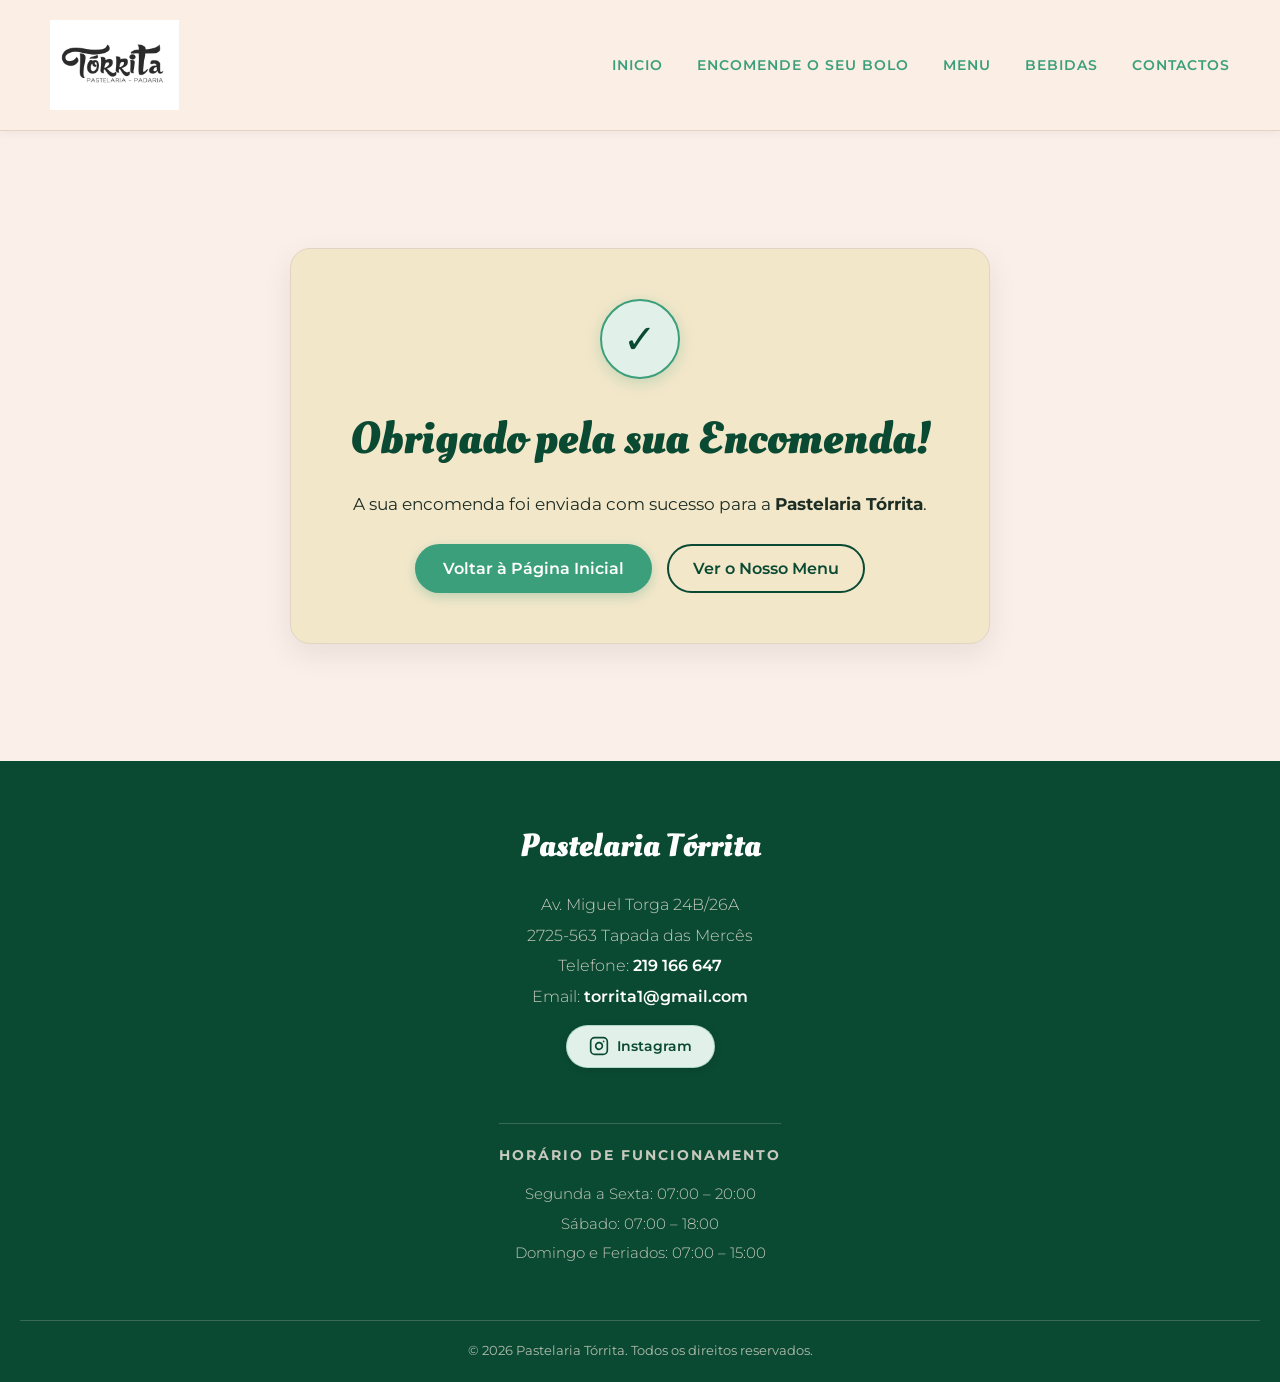
==== agradecimento.html @ e0708c5e "pagamento de sinal" ====
<!DOCTYPE html>
<html lang="pt-PT">

<head>
    <meta charset="UTF-8">
    <meta name="viewport" content="width=device-width, initial-scale=1.0">
    <title>Encomenda Recebida - Pastelaria Tórrita</title>
    <meta name="description"
        content="Obrigado pela sua encomenda na Pastelaria Tórrita. Recebemos o seu pedido com sucesso!">
    <link rel="icon" type="image/jpeg" href="fotos/logo.jpg">
    <link
        href="https://fonts.googleapis.com/css2?family=Montserrat:wght@300;400;600;700&family=Oleo+Script&display=swap"
        rel="stylesheet">
    <link rel="stylesheet" href="style.css">
</head>

<body>

    <header class="cabecalho">
        <div class="logo">
            <a href="index.html">
                <img src="fotos/logo.jpg" alt="Logótipo Pastelaria Tórrita">
            </a>
        </div>
        <button class="hamburger-btn" id="hamburger-btn" aria-label="Abrir Menu">
            <span></span>
            <span></span>
            <span></span>
        </button>
        <nav class="menu" id="menu-nav">
            <a href="index.html">Inicio</a>
            <a href="encomendas.html">Encomende o seu bolo</a>
            <a href="cardapio.html">Menu</a>
            <a href="menu.html">Bebidas</a>
            <a href="#contactos">Contactos</a>
        </nav>
    </header>

    <main class="seccao-agradecimento">
        <div class="cartao-agradecimento">
            <div class="icone-sucesso-animado">✓</div>
            <h1>Obrigado pela sua Encomenda!</h1>
            <p>
                A sua encomenda foi enviada com sucesso para a <strong>Pastelaria Tórrita</strong>.<br>
            </p>

            <div class="botoes-agradecimento">
                <a href="index.html" class="btn-agradecimento-principal">Voltar à Página Inicial</a>
                <a href="cardapio.html" class="btn-agradecimento-secundario">Ver o Nosso Menu</a>
            </div>
        </div>
    </main>

    <footer id="contactos" class="rodape">
        <div class="info-rodape">
            <h4>Pastelaria Tórrita</h4>
            <p>Av. Miguel Torga 24B/26A</p>
            <p>2725-563 Tapada das Mercês</p>
            <p>Telefone: <a href="tel:219166647">219 166 647</a></p>
            <p>Email: <a href="mailto:torrita1@gmail.com">torrita1@gmail.com</a></p>
            <div class="redes-sociais-rodape">
                <a href="https://www.instagram.com/torrita1/" target="_blank" rel="noopener noreferrer"
                    class="link-instagram-rodape" aria-label="Siga-nos no Instagram">
                    <svg width="20" height="20" viewBox="0 0 24 24" fill="none" stroke="currentColor" stroke-width="2"
                        stroke-linecap="round" stroke-linejoin="round">
                        <rect x="2" y="2" width="20" height="20" rx="5" ry="5"></rect>
                        <path d="M16 11.37A4 4 0 1 1 12.63 8 4 4 0 0 1 16 11.37z"></path>
                        <line x1="17.5" y1="6.5" x2="17.51" y2="6.5"></line>
                    </svg>
                    <span>Instagram</span>
                </a>
            </div>
            <br>
            <div class="horario-detalhado">
                <h5>Horário de Funcionamento</h5>
                <p>Segunda a Sexta: 07:00 – 20:00</p>
                <p>Sábado: 07:00 – 18:00</p>
                <p>Domingo e Feriados: 07:00 – 15:00</p>
            </div>
        </div>
        <div class="direitos">
            <p>&copy; 2026 Pastelaria Tórrita. Todos os direitos reservados.</p>
        </div>
    </footer>

    <script>
        document.addEventListener('DOMContentLoaded', function () {
            const hamburgerBtn = document.getElementById('hamburger-btn');
            const menuNav = document.getElementById('menu-nav');

            if (hamburgerBtn && menuNav) {
                hamburgerBtn.addEventListener('click', function () {
                    hamburgerBtn.classList.toggle('ativo');
                    menuNav.classList.toggle('ativo');
                });

                menuNav.querySelectorAll('a').forEach(link => {
                    link.addEventListener('click', function () {
                        hamburgerBtn.classList.remove('ativo');
                        menuNav.classList.remove('ativo');
                    });
                });
            }
        });
    </script>

</body>

</html>
---- style.css ----
/* ============================================== */
/* --- PASTELARIA TÓRRITA - DESIGN & COLOR SYSTEM --- */
/* Inspired by the brand palette: Cream & Forest Green */
/* ============================================== */

:root {
    --bg-main: #fbede3c7;
    /* Creme / Bege acolhedor da foto */
    --bg-card: #f3e7ca;
    /* Fundo dos cartões em branco */
    --bg-alt: #EFE3D5;
    /* Creme ligeiramente mais escuro */
    --color-primary: #3c9f7b;
    /* Verde floresta esmeralda da foto */
    --color-primary-dark: #0A4A33;
    /* Verde floresta escuro para hovers */
    --color-primary-light: #E2F0EA;
    /* Verde suave para destaques */
    --color-text-main: #1C2D24;
    /* Texto principal verde escuro/carvão */
    --color-text-muted: #706857;
    /* Texto secundário tom azeitona/avelã */
    --border-color: #E2D3C4;
    /* Bordas em tom bege quente */
}

/* Limpeza de margens base */
* {
    margin: 0;
    padding: 0;
    box-sizing: border-box;
}

body {
    font-family: 'Montserrat', sans-serif;
    color: var(--color-text-main);
    line-height: 1.6;
    background-color: var(--bg-main);
}

html {
    scroll-behavior: smooth;
    scroll-padding-top: 160px;
}

/* --- Cabeçalho --- */
.cabecalho {
    display: flex;
    justify-content: space-between;
    align-items: center;
    padding: 20px 50px;
    background-color: var(--bg-main);
    border-bottom: 1px solid var(--border-color);
    position: sticky;
    top: 0;
    z-index: 1000;
    box-shadow: 0 2px 10px rgba(0, 0, 0, 0.05);
}

.logo {
    display: flex;
    align-items: center;
}

.logo img {
    height: 90px;
    width: auto;
    display: block;
}

/* --- Botão Hamburger (Mobile) --- */
.hamburger-btn {
    display: none;
    flex-direction: column;
    justify-content: space-between;
    width: 32px;
    height: 24px;
    background: transparent;
    border: none;
    cursor: pointer;
    padding: 0;
    z-index: 1001;
}

.hamburger-btn span {
    width: 100%;
    height: 3px;
    background-color: var(--color-primary);
    border-radius: 3px;
    transition: transform 0.3s ease, opacity 0.3s ease;
}

/* Animação do ícone hamburger para 'X' ao abrir */
.hamburger-btn.ativo span:nth-child(1) {
    transform: translateY(10.5px) rotate(45deg);
}

.hamburger-btn.ativo span:nth-child(2) {
    opacity: 0;
    transform: scaleX(0);
}

.hamburger-btn.ativo span:nth-child(3) {
    transform: translateY(-10.5px) rotate(-45deg);
}

.menu a {
    text-decoration: none;
    color: var(--color-primary);
    margin-left: 30px;
    font-size: 0.9rem;
    font-weight: 600;
    text-transform: uppercase;
    letter-spacing: 1px;
    transition: color 0.3s;
}

.menu a:hover {
    color: var(--color-primary-dark);
}

/* --- Hero Section (Imagem Grande de Fundo) --- */
.hero {
    background: linear-gradient(rgba(0, 0, 0, 0.25), rgba(0, 0, 0, 0.65)), url("fotos/cesto_pao.jpeg") center/cover;
    height: 70vh;
    display: flex;
    justify-content: center;
    align-items: center;
    text-align: center;
    color: #fff;
    padding: 0 20px;
}

.hero-conteudo h1 {
    font-size: 3rem;
    font-weight: 300;
    margin-bottom: 20px;
    color: #fff;
}

.hero-conteudo p {
    font-size: 1.2rem;
    font-weight: 300;
    margin-bottom: 40px;
    color: var(--bg-main);
}

/* --- Contentor dos Botões Delivery --- */
.botoes-delivery {
    display: flex;
    justify-content: center;
    align-items: center;
    gap: 15px;
    flex-wrap: wrap;
    margin-bottom: 10px;
}

/* --- Botão Principal --- */
.botao-principal {
    text-decoration: none;
    background-color: var(--color-primary);
    color: #fff;
    padding: 15px 30px;
    font-size: 0.95rem;
    font-weight: 600;
    text-transform: uppercase;
    letter-spacing: 1.5px;
    border: 2px solid var(--color-primary);
    transition: all 0.3s ease;
    display: inline-block;
    border-radius: 4px;
}

.botao-principal:hover {
    background-color: var(--color-primary-dark);
    border-color: var(--color-primary-dark);
    color: #fff;
}

/* --- Contentor do Botão Secundário --- */
.botao-secundario-container {
    margin-top: 20px;
}

/* --- Botão Secundário (Too Good To Go) --- */
.botao-secundario {
    text-decoration: none;
    background-color: transparent;
    color: #fff;
    padding: 10px 30px;
    font-size: 0.85rem;
    font-weight: 400;
    text-transform: uppercase;
    letter-spacing: 1px;
    border: 1px solid rgba(247, 235, 225, 0.8);
    transition: all 0.3s ease;
    display: inline-block;
    border-radius: 4px;
}

.botao-secundario:hover {
    background-color: rgba(247, 235, 225, 0.2);
    border-color: #fff;
    color: #fff;
}

/* --- Secção de Destaque --- */
.destaque {
    text-align: center;
    padding: 80px 20px;
    background-color: var(--bg-main);
}

.destaque h2 {
    font-size: 1.5rem;
    letter-spacing: 3px;
    font-weight: 600;
    color: var(--color-primary);
}

.linha-separadora {
    height: 3px;
    width: 60px;
    background-color: var(--color-primary);
    margin: 20px auto;
}

.destaque p {
    max-width: 800px;
    margin: 0 auto;
    font-weight: 300;
    font-size: 1.1rem;
    color: var(--color-text-muted);
}

/* --- Montra / Grid de Bolos --- */
.montra {
    display: flex;
    justify-content: center;
    gap: 40px;
    padding: 80px 50px;
    flex-wrap: wrap;
    background-color: var(--bg-main);
}

.item-montra {
    flex: 1;
    min-width: 300px;
    max-width: 400px;
    text-align: center;
    background-color: var(--bg-card);
    padding: 20px;
    border-radius: 8px;
    border: 1px solid var(--border-color);
    box-shadow: 0 4px 15px rgba(0, 0, 0, 0.06);
}

.item-montra img {
    width: 100%;
    height: 300px;
    object-fit: cover;
    margin-bottom: 20px;
    border-radius: 4px;
    transition: transform 0.4s ease, box-shadow 0.4s ease;
}

.item-montra img:hover {
    transform: scale(1.03);
    box-shadow: 0 15px 25px rgba(0, 0, 0, 0.15);
    cursor: pointer;
}

.item-montra h3 {
    font-size: 1.2rem;
    text-transform: uppercase;
    letter-spacing: 1px;
    margin-bottom: 10px;
    color: var(--color-primary);
}

.item-montra p {
    font-weight: 300;
    font-size: 0.95rem;
    color: var(--color-text-muted);
}

.botao-ver-mais {
    display: block;
    width: 100%;
    box-sizing: border-box;
    margin-top: 15px;
    padding: 12px 0;
    text-align: center;
    background-color: var(--color-primary);
    color: #fff;
    text-decoration: none;
    font-family: 'Montserrat', sans-serif;
    font-size: 0.85rem;
    font-weight: 600;
    text-transform: uppercase;
    letter-spacing: 1.5px;
    border-radius: 4px;
    transition: all 0.3s ease;
}

.botao-ver-mais:hover {
    background-color: var(--color-primary-dark);
    transform: translateY(-2px);
    box-shadow: 0 4px 10px rgba(0, 0, 0, 0.15);
}

/* --- Catálogo Completo --- */
.catalogo-completo {
    padding: 80px 50px;
    background-color: var(--bg-main);
}

.catalogo-completo h2 {
    text-align: center;
    font-size: 2rem;
    letter-spacing: 2px;
    text-transform: uppercase;
    font-weight: 400;
    color: var(--color-primary);
}

.grid-catalogo {
    display: grid;
    grid-template-columns: repeat(auto-fill, minmax(280px, 1fr));
    gap: 60px 30px;
    margin-top: 60px;
}

.cartao-produto {
    background: var(--bg-card);
    border-radius: 8px;
    border: 1px solid var(--border-color);
    padding: 15px;
    box-shadow: 0 4px 15px rgba(0, 0, 0, 0.06);
    text-align: center;
    transition: transform 0.3s ease, border-color 0.3s ease;
}

.cartao-produto:hover {
    transform: translateY(-4px);
    border-color: var(--color-primary);
    cursor: pointer;
}

.cartao-produto img {
    width: 100%;
    height: 280px;
    object-fit: cover;
    border-radius: 4px;
    margin-bottom: 20px;
}

.info-produto h3 {
    font-family: 'Montserrat', sans-serif;
    font-size: 0.95rem;
    font-weight: 600;
    text-transform: uppercase;
    letter-spacing: 2px;
    color: var(--color-primary);
    margin-bottom: 0;
}

.info-produto p,
.preco {
    display: none;
}

/* --- Banner de Inspiração do Instagram --- */
.banner-instagram {
    grid-column: 1 / -1;
    background-color: var(--bg-alt);
    padding: 60px 20px;
    text-align: center;
    margin-top: 40px;
    border: 1px solid var(--border-color);
    border-radius: 8px;
}

.banner-insta-conteudo {
    max-width: 600px;
    margin: 0 auto;
}

.icone-insta {
    width: 35px;
    height: 35px;
    stroke: var(--color-primary);
    margin-bottom: 20px;
}

.banner-insta-conteudo h3 {
    font-family: 'Montserrat', sans-serif;
    font-size: 1.1rem;
    font-weight: 600;
    text-transform: uppercase;
    letter-spacing: 2px;
    color: var(--color-primary);
    margin-bottom: 15px;
}

.banner-insta-conteudo p {
    font-size: 0.9rem;
    color: var(--color-text-muted);
    line-height: 1.6;
    margin-bottom: 30px;
}

.botao-insta {
    display: inline-block;
    text-decoration: none;
    background-color: transparent;
    color: var(--color-primary);
    padding: 12px 35px;
    font-size: 0.85rem;
    font-weight: 600;
    text-transform: uppercase;
    letter-spacing: 1.5px;
    border: 2px solid var(--color-primary);
    border-radius: 4px;
    transition: all 0.3s ease;
}

.botao-insta:hover {
    background-color: var(--color-primary);
    color: #fff;
}

.disclaimer-catalogo {
    text-align: center;
    margin-top: 60px;
    padding-top: 30px;
    border-top: 1px solid var(--border-color);
}

.disclaimer-catalogo p {
    font-size: 0.85rem;
    color: var(--color-text-muted);
    font-style: italic;
    max-width: 800px;
    margin: 0 auto;
    font-weight: 300;
}

/* --- Página do Menu de Imagens --- */
.seccao-imagem-menu {
    padding: 120px 20px 80px 20px;
    text-align: center;
    background-color: var(--bg-main);
}

.seccao-imagem-menu h2 {
    font-size: 2rem;
    font-weight: 400;
    text-transform: uppercase;
    letter-spacing: 2px;
    color: var(--color-primary);
}

.container-imagens-menu {
    display: flex;
    flex-wrap: wrap;
    justify-content: center;
    gap: 30px;
    max-width: 1200px;
    margin: 40px auto 0 auto;
}

.imagem-menu {
    max-width: 100%;
    width: 450px;
    height: auto;
    box-shadow: 0 15px 35px rgba(0, 0, 0, 0.12);
    border-radius: 6px;
    transition: transform 0.3s ease;
}

.imagem-menu:hover {
    transform: translateY(-5px);
}

/* --- Página de Encomendas --- */
.seccao-encomenda {
    padding: 120px 20px 80px 20px;
    background-color: var(--bg-main);
    min-height: 80vh;
}

.conteiner-encomenda {
    max-width: 700px;
    margin: 0 auto;
}

.conteiner-encomenda h2 {
    text-align: center;
    font-size: 2rem;
    letter-spacing: 2px;
    text-transform: uppercase;
    font-weight: 400;
    color: var(--color-primary);
}

.descricao-encomenda {
    text-align: center;
    color: var(--color-text-muted);
    margin-bottom: 40px;
    line-height: 1.6;
}

.formulario-luxo {
    display: flex;
    flex-direction: column;
    gap: 20px;
}

.grupo-input {
    display: flex;
    flex-direction: column;
    width: 100%;
}

.grupo-input-metade {
    display: flex;
    gap: 20px;
    width: 100%;
}

.grupo-input label {
    font-family: 'Montserrat', sans-serif;
    font-size: 0.85rem;
    font-weight: 600;
    text-transform: uppercase;
    letter-spacing: 1px;
    margin-bottom: 8px;
    color: var(--color-primary);
}

.grupo-input input,
.grupo-input select,
.grupo-input textarea {
    padding: 15px;
    border: 1px solid var(--border-color);
    border-radius: 4px;
    background-color: var(--bg-card);
    font-family: 'Montserrat', sans-serif;
    font-size: 0.95rem;
    color: var(--color-text-main);
    transition: border-color 0.3s ease;
}

.grupo-input input:focus,
.grupo-input select:focus,
.grupo-input textarea:focus {
    outline: none;
    border-color: var(--color-primary);
    background-color: #fff;
}

.grupo-input input.campo-invalido,
.grupo-input select.campo-invalido,
.grupo-input textarea.campo-invalido {
    border-color: #d9534f !important;
    background-color: #fff6f6 !important;
}

.mensagem-erro-inline {
    color: #d9534f;
    font-size: 0.8rem;
    font-weight: 500;
    margin-top: 6px;
    display: none;
    line-height: 1.3;
}

.mensagem-erro-inline.ativo {
    display: block;
}

.opcoes-radio {
    display: flex;
    gap: 25px;
    align-items: center;
    padding: 12px 5px 5px 5px;
}

.opcao-radio {
    display: flex;
    align-items: center;
    gap: 8px;
    cursor: pointer;
    font-family: 'Montserrat', sans-serif;
    font-size: 0.95rem;
    font-weight: 500;
    color: var(--color-text-main);
    user-select: none;
}

/* --- Checkbox de Confirmação do Sinal --- */
.grupo-checkbox-sinal {
    margin-top: 10px;
    margin-bottom: 10px;
}

.opcao-checkbox {
    display: flex;
    align-items: flex-start;
    gap: 12px;
    cursor: pointer;
    font-family: 'Montserrat', sans-serif;
    font-size: 0.88rem;
    font-weight: 500;
    color: var(--color-text-main);
    line-height: 1.5;
    background-color: var(--bg-card);
    padding: 16px 18px;
    border: 1px solid var(--border-color);
    border-radius: 8px;
    transition: all 0.3s ease;
    user-select: none;
}

.opcao-checkbox:hover {
    border-color: var(--color-primary);
    background-color: #fff;
}

.opcao-checkbox input[type="checkbox"] {
    width: 20px;
    height: 20px;
    min-width: 20px;
    margin-top: 2px;
    cursor: pointer;
    accent-color: var(--color-primary);
}

.opcao-radio input[type="radio"] {
    accent-color: var(--color-primary);
    width: 18px;
    height: 18px;
    cursor: pointer;
}

.botao-enviar-luxo {
    margin-top: 10px;
    padding: 18px;
    background-color: var(--color-primary);
    color: #fff;
    border: none;
    border-radius: 4px;
    font-family: 'Montserrat', sans-serif;
    font-size: 1rem;
    font-weight: 600;
    text-transform: uppercase;
    letter-spacing: 2px;
    cursor: pointer;
    transition: all 0.3s ease;
}

.botao-enviar-luxo:hover:not(:disabled) {
    background-color: var(--color-primary-dark);
}

.botao-enviar-luxo:disabled {
    background-color: #ccc;
    cursor: not-allowed;
    opacity: 0.6;
}

/* --- Notificação Flutuante de Sucesso --- */
.notificacao-flutuante {
    position: fixed;
    top: 30px;
    right: 30px;
    z-index: 9999;
    background-color: var(--color-primary-dark);
    color: #fff;
    padding: 18px 24px;
    border-radius: 8px;
    border-left: 5px solid var(--bg-main);
    box-shadow: 0 10px 30px rgba(0, 0, 0, 0.2);
    display: flex;
    align-items: center;
    gap: 15px;
    max-width: 420px;
    transform: translateY(-20px);
    opacity: 0;
    visibility: hidden;
    transition: all 0.4s cubic-bezier(0.165, 0.84, 0.44, 1);
}

.notificacao-flutuante.visivel {
    transform: translateY(0);
    opacity: 1;
    visibility: visible;
}

.notificacao-icone {
    font-size: 1.5rem;
    color: var(--bg-main);
    font-weight: bold;
}

.notificacao-conteudo h4 {
    margin: 0 0 4px 0;
    font-family: 'Montserrat', sans-serif;
    font-size: 1rem;
    font-weight: 600;
    color: #fff;
}

.notificacao-conteudo p {
    margin: 0;
    font-family: 'Montserrat', sans-serif;
    font-size: 0.85rem;
    color: var(--bg-main);
    line-height: 1.4;
}

.notificacao-fechar {
    background: none;
    border: none;
    color: var(--bg-main);
    font-size: 1.4rem;
    cursor: pointer;
    padding: 0;
    margin-left: auto;
    line-height: 1;
    transition: color 0.2s ease;
}

.notificacao-fechar:hover {
    color: #fff;
}

.container-botao-inspiracao {
    text-align: center;
    margin-bottom: 35px;
}

.botao-inspiracao {
    display: inline-block;
    text-decoration: none;
    background-color: transparent;
    color: var(--color-primary);
    padding: 12px 28px;
    font-family: 'Montserrat', sans-serif;
    font-size: 0.85rem;
    font-weight: 600;
    text-transform: uppercase;
    letter-spacing: 1.5px;
    border: 2px solid var(--color-primary);
    border-radius: 4px;
    transition: all 0.3s ease;
}

.botao-inspiracao:hover {
    background-color: var(--color-primary);
    color: #fff;
}

#detalhes-bolo {
    display: none;
    flex-direction: column;
    gap: 20px;
    width: 100%;
}

/* ============================================== */
/* --- Página do Cardápio / Menu de Produtos --- */
/* ============================================== */

.menu-hero {
    background: linear-gradient(rgba(0, 0, 0, 0.4), rgba(0, 0, 0, 0.65)), url("fotos/cesto_pao.jpeg") center/cover no-repeat;
    min-height: 40vh;
    display: flex;
    justify-content: center;
    align-items: center;
    text-align: center;
    color: #fff;
    padding: 80px 20px 40px 20px;
}

.menu-hero-conteudo h1 {
    font-size: 2.8rem;
    font-weight: 400;
    text-transform: uppercase;
    letter-spacing: 4px;
    margin-bottom: 15px;
    color: #fff;
}

.menu-hero-conteudo p {
    font-size: 1.1rem;
    font-weight: 300;
    color: var(--bg-main);
    max-width: 500px;
    margin: 0 auto;
}

/* Barra de Filtros */
.menu-filtros {
    display: grid;
    grid-template-columns: repeat(3, auto);
    justify-content: center;
    align-items: center;
    gap: 12px 16px;
    padding: 25px 20px;
    background-color: var(--bg-main);
    border-bottom: 1px solid var(--border-color);
    position: relative;
    z-index: 10;
    max-width: 900px;
    margin: 0 auto;
}

.filtro-btn {
    padding: 10px 22px;
    border: 1px solid var(--color-primary);
    background-color: var(--bg-card);
    color: var(--color-primary);
    font-family: 'Montserrat', sans-serif;
    font-size: 0.82rem;
    font-weight: 600;
    text-transform: uppercase;
    letter-spacing: 0.8px;
    cursor: pointer;
    border-radius: 30px;
    transition: all 0.3s ease;
    text-align: center;
}

.filtro-btn:hover {
    border-color: var(--color-primary-dark);
    background-color: var(--color-primary-light);
    color: var(--color-primary-dark);
}

.filtro-btn.ativo {
    background-color: var(--color-primary);
    color: #fff;
    border-color: var(--color-primary);
}

/* Conteúdo do Menu */
.menu-conteudo {
    max-width: 1200px;
    margin: 0 auto;
    padding: 0 30px 60px 30px;
}

.menu-categoria {
    margin-top: 60px;
}

.categoria-titulo {
    text-align: center;
    margin-bottom: 40px;
}

.categoria-titulo h2 {
    font-size: 1.8rem;
    font-weight: 400;
    text-transform: uppercase;
    letter-spacing: 3px;
    color: var(--color-primary);
}

.categoria-subtitulo {
    font-size: 0.85rem;
    color: var(--color-text-muted);
    font-weight: 400;
    margin-top: 10px;
    font-style: italic;
}

.menu-grid {
    display: grid;
    grid-template-columns: repeat(auto-fill, minmax(260px, 1fr));
    gap: 35px;
}

.menu-item {
    background-color: var(--bg-card);
    border-radius: 8px;
    overflow: hidden;
    border: 1px solid var(--border-color);
    box-shadow: 0 4px 15px rgba(0, 0, 0, 0.06);
    transition: transform 0.35s ease, box-shadow 0.35s ease, border-color 0.35s ease;
    opacity: 0;
    transform: translateY(20px);
}

.menu-item.visivel {
    opacity: 1;
    transform: translateY(0);
    transition: opacity 0.5s ease, transform 0.5s ease, box-shadow 0.35s ease;
}

.menu-item:hover {
    transform: translateY(-6px);
    border-color: var(--border-color);
    box-shadow: 0 12px 30px rgba(0, 0, 0, 0.15);
}

.menu-item-imagem {
    width: 100%;
    height: 220px;
    overflow: hidden;
}

.menu-item-imagem img {
    width: 100%;
    height: 100%;
    object-fit: cover;
    transition: transform 0.5s ease;
}

.menu-item:hover .menu-item-imagem img {
    transform: scale(1.08);
}

.menu-item-info {
    padding: 18px 20px;
    text-align: center;
}

.menu-item-info h3 {
    font-family: 'Montserrat', sans-serif;
    font-size: 0.95rem;
    font-weight: 600;
    text-transform: uppercase;
    letter-spacing: 1.5px;
    color: var(--color-primary);
    margin-bottom: 6px;
}

.menu-item-descricao {
    font-size: 0.82rem;
    color: var(--color-text-muted);
    line-height: 1.4;

    display: -webkit-box;
    -webkit-line-clamp: 2;
    line-clamp: 2;
    -webkit-box-orient: vertical;
    overflow: hidden;
}

.menu-item-nota {
    font-size: 0.8rem;
    color: var(--color-primary);
    font-weight: 500;
    margin-top: 4px;
    font-style: italic;
}

.menu-item-preco {
    display: inline-block;
    font-family: 'Montserrat', sans-serif;
    font-size: 1rem;
    font-weight: 700;
    color: var(--color-primary-dark);
    background-color: var(--color-primary-light);
    padding: 4px 14px;
    border-radius: 20px;
    margin-top: 8px;
}

/* --- Rodapé --- */
.rodape {
    background-color: var(--color-primary-dark);
    color: #fff;
    text-align: center;
    padding: 60px 20px 20px;
}

.info-rodape h4 {
    font-family: 'Oleo Script', cursive;
    font-size: 2rem;
    margin-bottom: 20px;
    color: #fff;
}

.info-rodape p {
    font-weight: 300;
    margin-bottom: 5px;
    color: var(--bg-main);
}

.info-rodape a {
    color: #fff;
    text-decoration: none;
    font-weight: 600;
}

.horario-detalhado {
    margin-top: 30px;
    border-top: 1px solid rgba(247, 235, 225, 0.2);
    padding-top: 20px;
    display: inline-block;
}

.horario-detalhado h5 {
    text-transform: uppercase;
    letter-spacing: 2px;
    font-size: 0.9rem;
    margin-bottom: 15px;
    color: var(--bg-main);
}

.horario-detalhado p {
    font-size: 0.95rem;
    margin-bottom: 5px;
    color: var(--bg-main);
}

.direitos {
    margin-top: 50px;
    font-size: 0.8rem;
    color: rgba(247, 235, 225, 0.7);
    border-top: 1px solid rgba(247, 235, 225, 0.2);
    padding-top: 20px;
}

/* --- Redes Sociais no Rodapé --- */
.redes-sociais-rodape {
    margin-top: 15px;
    display: flex;
    justify-content: center;
    align-items: center;
}

.info-rodape a.link-instagram-rodape {
    display: inline-flex;
    align-items: center;
    gap: 8px;
    color: var(--color-primary-dark);
    background-color: var(--color-primary-light);
    border: 1px solid rgba(60, 159, 123, 0.3);
    text-decoration: none;
    font-size: 0.9rem;
    font-weight: 600;
    padding: 9px 22px;
    border-radius: 30px;
    transition: all 0.3s ease;
    box-shadow: 0 2px 8px rgba(0, 0, 0, 0.12);
}

.info-rodape a.link-instagram-rodape:hover {
    background-color: #ffffff;
    color: var(--color-primary-dark);
    transform: translateY(-2px);
    box-shadow: 0 5px 15px rgba(0, 0, 0, 0.2);
}

.info-rodape a.link-instagram-rodape svg {
    stroke: currentColor;
    flex-shrink: 0;
}

/* --- Página de Agradecimento --- */
.seccao-agradecimento {
    padding: 80px 20px;
    display: flex;
    justify-content: center;
    align-items: center;
    min-height: 70vh;
}

.cartao-agradecimento {
    background-color: var(--bg-card);
    border: 1px solid var(--border-color);
    border-radius: 20px;
    padding: 50px 40px;
    max-width: 700px;
    width: 100%;
    text-align: center;
    box-shadow: 0 10px 30px rgba(0, 0, 0, 0.08);
}

.icone-sucesso-animado {
    width: 80px;
    height: 80px;
    background-color: var(--color-primary-light);
    color: var(--color-primary-dark);
    border: 2px solid var(--color-primary);
    border-radius: 50%;
    display: flex;
    align-items: center;
    justify-content: center;
    margin: 0 auto 25px;
    font-size: 2.5rem;
    box-shadow: 0 4px 15px rgba(60, 159, 123, 0.25);
    animation: popIn 0.6s cubic-bezier(0.175, 0.885, 0.32, 1.275);
}

@keyframes popIn {
    0% { transform: scale(0); opacity: 0; }
    100% { transform: scale(1); opacity: 1; }
}

.cartao-agradecimento h1 {
    font-family: 'Oleo Script', cursive;
    font-size: 2.8rem;
    color: var(--color-primary-dark);
    margin-bottom: 15px;
}

.cartao-agradecimento p {
    font-size: 1.05rem;
    color: var(--color-text-main);
    line-height: 1.7;
    margin-bottom: 20px;
}

.passos-encomenda {
    display: grid;
    grid-template-columns: repeat(auto-fit, minmax(130px, 1fr));
    gap: 15px;
    margin: 30px 0;
    padding: 20px 15px;
    background-color: rgba(255, 255, 255, 0.6);
    border-radius: 15px;
    border: 1px solid var(--border-color);
}

.passo-item {
    text-align: center;
}

.passo-numero {
    width: 32px;
    height: 32px;
    background-color: var(--color-primary);
    color: #fff;
    border-radius: 50%;
    display: flex;
    align-items: center;
    justify-content: center;
    margin: 0 auto 8px;
    font-weight: 700;
    font-size: 0.9rem;
}

.passo-texto {
    font-size: 0.85rem;
    font-weight: 600;
    color: var(--color-text-main);
}

.botoes-agradecimento {
    display: flex;
    justify-content: center;
    gap: 15px;
    flex-wrap: wrap;
    margin-top: 25px;
}

.btn-agradecimento-principal {
    display: inline-block;
    background-color: var(--color-primary);
    color: #fff !important;
    padding: 12px 28px;
    border-radius: 30px;
    text-decoration: none;
    font-weight: 600;
    transition: all 0.3s ease;
    box-shadow: 0 4px 12px rgba(60, 159, 123, 0.3);
}

.btn-agradecimento-principal:hover {
    background-color: var(--color-primary-dark);
    transform: translateY(-2px);
    box-shadow: 0 6px 18px rgba(10, 74, 51, 0.4);
}

.btn-agradecimento-secundario {
    display: inline-block;
    background-color: transparent;
    color: var(--color-primary-dark) !important;
    border: 2px solid var(--color-primary-dark);
    padding: 10px 24px;
    border-radius: 30px;
    text-decoration: none;
    font-weight: 600;
    transition: all 0.3s ease;
}

.btn-agradecimento-secundario:hover {
    background-color: var(--color-primary-dark);
    color: #fff !important;
    transform: translateY(-2px);
}

/* --- Media Queries Responsivas --- */
@media (max-width: 768px) {
    .cabecalho {
        flex-direction: row;
        flex-wrap: wrap;
        padding: 15px 20px;
        justify-content: space-between;
        align-items: center;
    }

    .logo img {
        height: 60px;
    }

    .hamburger-btn {
        display: flex;
    }

    .menu {
        display: flex;
        flex-direction: column;
        width: 100%;
        max-height: 0;
        opacity: 0;
        overflow: hidden;
        transition: max-height 0.4s cubic-bezier(0.165, 0.84, 0.44, 1), opacity 0.3s ease, margin 0.3s ease, padding 0.3s ease;
        align-items: center;
        background-color: var(--bg-main);
        gap: 0;
    }

    .menu.ativo {
        max-height: 320px;
        opacity: 1;
        margin-top: 15px;
        padding-top: 10px;
        padding-bottom: 10px;
        border-top: 1px solid var(--border-color);
    }

    .menu a {
        width: 100%;
        text-align: center;
        padding: 12px 0;
        margin-left: 0;
        font-size: 0.9rem;
        letter-spacing: 1px;
        border-radius: 4px;
        transition: background-color 0.2s ease, color 0.2s ease;
    }

    .menu a:hover {
        background-color: var(--color-primary-light);
        color: var(--color-primary-dark);
    }

    .menu-filtros {
        display: grid;
        grid-template-columns: repeat(3, 1fr);
        gap: 8px 6px;
        padding: 15px 10px;
        width: 100%;
        max-width: 100%;
        box-sizing: border-box;
        position: relative;
        top: auto;
    }

    .filtro-btn {
        padding: 8px 4px;
        font-size: 0.7rem;
        letter-spacing: 0px;
        white-space: nowrap;
        overflow: hidden;
        text-overflow: ellipsis;
    }

    .hero {
        height: auto;
        min-height: 80vh;
        padding: 60px 15px;
    }

    .hero-conteudo h1 {
        font-size: 1.8rem;
        margin-bottom: 15px;
        line-height: 1.2;
    }

    .hero-conteudo p {
        font-size: 1rem;
        margin-bottom: 25px;
    }

    .botoes-delivery {
        flex-direction: column;
        width: 100%;
        max-width: 320px;
        margin: 0 auto;
        gap: 12px;
    }

    .botao-principal {
        display: block;
        width: 100%;
        padding: 14px 20px;
        font-size: 0.85rem;
        text-align: center;
    }

    .botao-secundario-container {
        margin-top: 15px;
        width: 100%;
        max-width: 320px;
        margin-left: auto;
        margin-right: auto;
    }

    .botao-secundario {
        display: block;
        width: 100%;
        padding: 12px 20px;
        font-size: 0.8rem;
        text-align: center;
    }

    .destaque {
        padding: 50px 20px;
    }

    .destaque h2 {
        font-size: 1.25rem;
        letter-spacing: 2px;
    }

    .destaque p {
        font-size: 0.95rem;
    }

    .montra {
        padding: 50px 20px;
        gap: 35px;
    }

    .item-montra {
        min-width: 100%;
        max-width: 100%;
    }

    .item-montra img {
        height: 250px;
    }

    .catalogo-completo {
        padding: 40px 20px;
    }

    .catalogo-completo h2 {
        font-size: 1.4rem;
        letter-spacing: 1px;
    }

    .grid-catalogo {
        grid-template-columns: repeat(auto-fill, minmax(220px, 1fr));
        gap: 40px 15px;
        margin-top: 40px;
    }

    .cartao-produto img {
        height: 240px;
    }

    .banner-instagram {
        padding: 40px 15px;
        margin-top: 30px;
    }

    .banner-insta-conteudo h3 {
        font-size: 1rem;
    }

    .banner-insta-conteudo p {
        font-size: 0.85rem;
    }

    .botao-insta {
        display: block;
        width: 100%;
        max-width: 280px;
        margin: 0 auto;
        padding: 12px 20px;
        font-size: 0.8rem;
    }

    .rodape {
        padding: 40px 20px 20px;
    }

    .info-rodape h4 {
        font-size: 1.6rem;
    }

    .container-imagens-menu {
        gap: 20px;
    }

    .imagem-menu {
        width: 100%;
    }

    .notificacao-flutuante {
        top: 20px;
        right: 20px;
        left: 20px;
        max-width: none;
    }

    .grupo-input-metade {
        flex-direction: column;
        gap: 20px;
    }
}
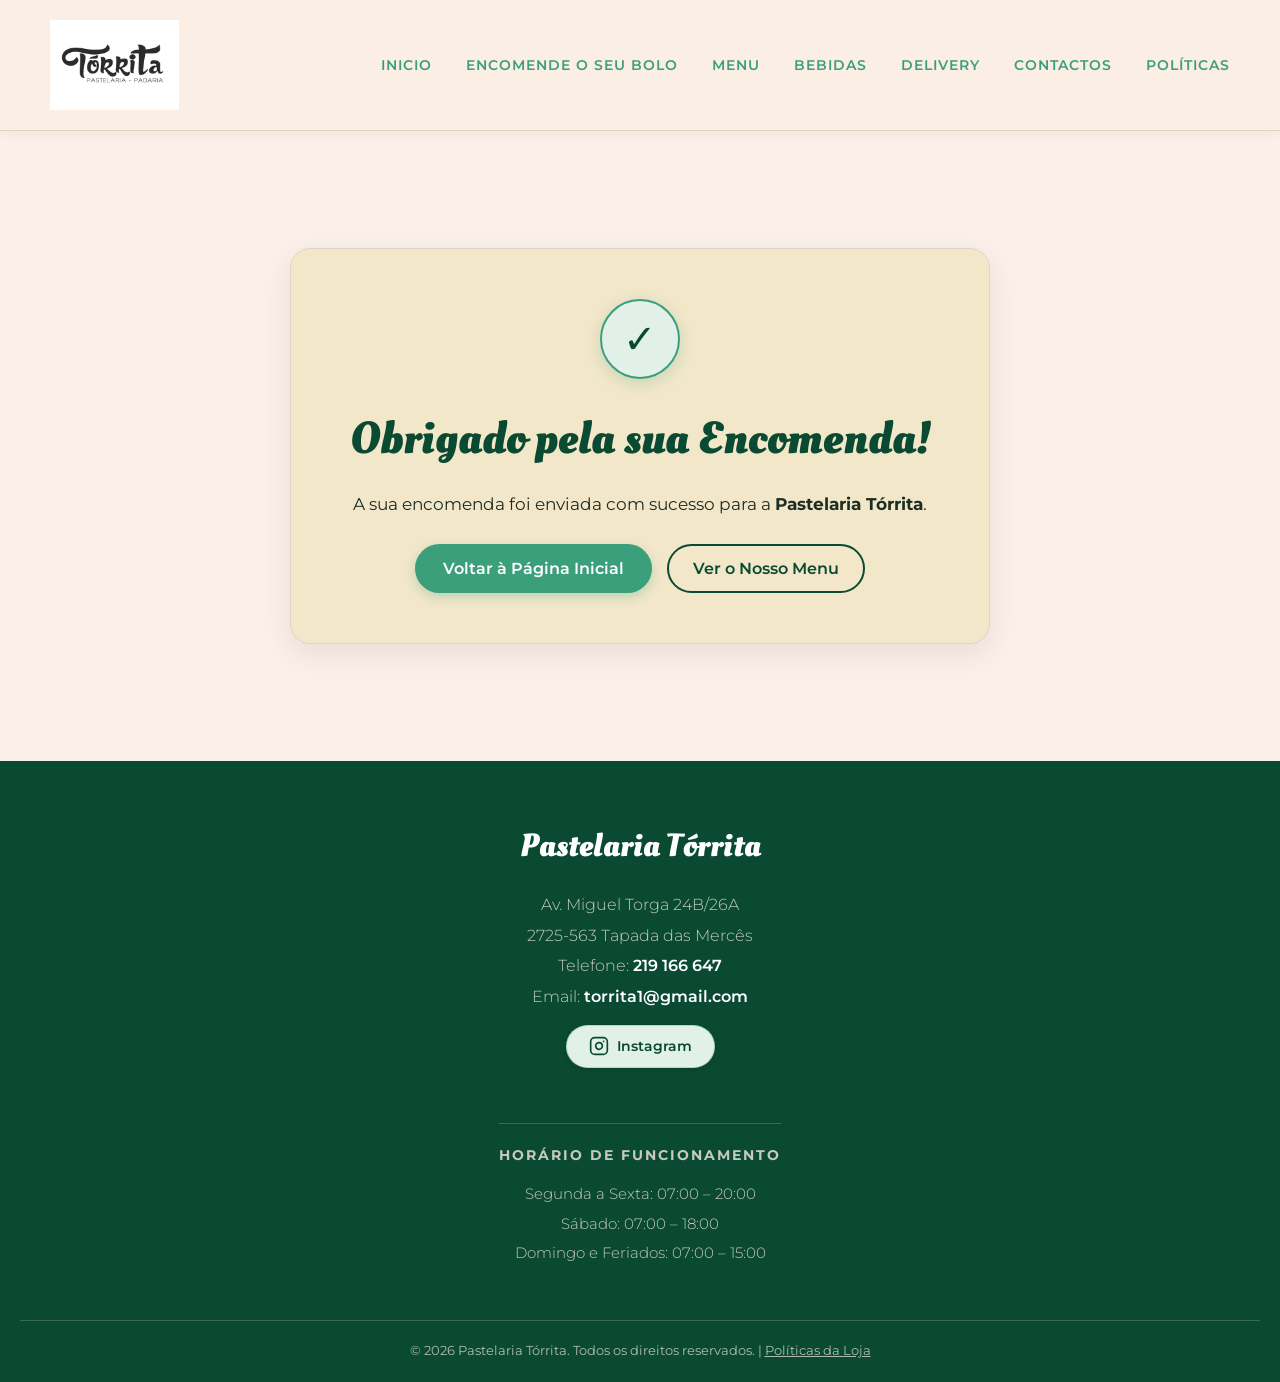
==== commit a5f624a8: "alteraçoes delivery politicas pagina inicial e pagamento" ====
--- a/agradecimento.html
+++ b/agradecimento.html
@@ -32,7 +32,9 @@
             <a href="encomendas.html">Encomende o seu bolo</a>
             <a href="cardapio.html">Menu</a>
             <a href="menu.html">Bebidas</a>
+            <a href="delivery.html">Delivery</a>
             <a href="#contactos">Contactos</a>
+            <a href="politicas.html">Políticas</a>
         </nav>
     </header>
 
@@ -79,7 +81,7 @@
             </div>
         </div>
         <div class="direitos">
-            <p>&copy; 2026 Pastelaria Tórrita. Todos os direitos reservados.</p>
+            <p>&copy; 2026 Pastelaria Tórrita. Todos os direitos reservados. | <a href="politicas.html" style="color: inherit; text-decoration: underline;">Políticas da Loja</a></p>
         </div>
     </footer>
 
--- a/style.css
+++ b/style.css
@@ -738,7 +738,7 @@
 
 .container-botao-inspiracao {
     text-align: center;
-    margin-bottom: 35px;
+    margin-bottom: 15px;
 }
 
 .botao-inspiracao {
@@ -760,6 +760,36 @@
 .botao-inspiracao:hover {
     background-color: var(--color-primary);
     color: #fff;
+}
+
+.container-veja-politicas {
+    text-align: center;
+    margin-bottom: 35px;
+}
+
+.botao-politicas {
+    display: inline-flex;
+    align-items: center;
+    justify-content: center;
+    gap: 8px;
+    text-decoration: none;
+    background-color: rgba(46, 89, 69, 0.07);
+    color: var(--color-primary);
+    padding: 10px 22px;
+    font-family: 'Montserrat', sans-serif;
+    font-size: 0.82rem;
+    font-weight: 600;
+    border: 1.5px solid rgba(46, 89, 69, 0.4);
+    border-radius: 50px;
+    transition: all 0.3s ease;
+}
+
+.botao-politicas:hover {
+    background-color: var(--color-primary);
+    color: #fff;
+    border-color: var(--color-primary);
+    transform: translateY(-2px);
+    box-shadow: 0 4px 12px rgba(46, 89, 69, 0.15);
 }
 
 #detalhes-bolo {
@@ -1194,6 +1224,339 @@
     background-color: var(--color-primary-dark);
     color: #fff !important;
     transform: translateY(-2px);
+}
+
+/* ============================================== */
+/* --- Página de Políticas da Loja --- */
+/* ============================================== */
+.seccao-politicas {
+    padding: 120px 20px 80px 20px;
+    background-color: var(--bg-main);
+    min-height: 80vh;
+}
+
+.container-politicas {
+    max-width: 900px;
+    margin: 0 auto;
+}
+
+.container-politicas h2 {
+    text-align: center;
+    font-size: 2rem;
+    letter-spacing: 2px;
+    text-transform: uppercase;
+    font-weight: 400;
+    color: var(--color-primary);
+}
+
+.descricao-politicas {
+    text-align: center;
+    color: var(--color-text-muted);
+    margin-bottom: 40px;
+    font-size: 1.05rem;
+    line-height: 1.6;
+}
+
+.grid-politicas {
+    display: flex;
+    flex-direction: column;
+    gap: 25px;
+}
+
+.cartao-politica {
+    background-color: var(--bg-card);
+    border: 1px solid var(--border-color);
+    border-radius: 8px;
+    padding: 25px 30px;
+    box-shadow: 0 4px 15px rgba(0, 0, 0, 0.04);
+    transition: transform 0.3s ease, box-shadow 0.3s ease, border-color 0.3s ease;
+}
+
+.cartao-politica:hover {
+    transform: translateY(-2px);
+    border-color: var(--color-primary);
+    box-shadow: 0 8px 25px rgba(0, 0, 0, 0.08);
+}
+
+.cabecalho-cartao-politica {
+    display: flex;
+    align-items: center;
+    gap: 15px;
+    margin-bottom: 15px;
+    padding-bottom: 12px;
+    border-bottom: 1px solid var(--border-color);
+}
+
+.icone-politica {
+    display: flex;
+    align-items: center;
+    justify-content: center;
+    width: 44px;
+    height: 44px;
+    background-color: var(--color-primary-light);
+    color: var(--color-primary-dark);
+    border-radius: 50%;
+    flex-shrink: 0;
+}
+
+.cabecalho-cartao-politica h3 {
+    font-size: 1.2rem;
+    font-weight: 600;
+    text-transform: uppercase;
+    letter-spacing: 1px;
+    color: var(--color-primary-dark);
+    margin: 0;
+}
+
+.lista-politica {
+    list-style: none;
+    padding: 0;
+    margin: 0;
+    display: flex;
+    flex-direction: column;
+    gap: 12px;
+}
+
+.lista-politica li {
+    position: relative;
+    padding-left: 24px;
+    font-size: 0.95rem;
+    color: var(--color-text-main);
+    line-height: 1.6;
+}
+
+.lista-politica li::before {
+    content: "•";
+    position: absolute;
+    left: 6px;
+    top: -2px;
+    color: var(--color-primary);
+    font-size: 1.4rem;
+    line-height: 1;
+}
+
+.caixa-conclusao-politicas {
+    margin-top: 45px;
+    background-color: var(--bg-alt);
+    border: 1px solid var(--border-color);
+    border-left: 4px solid var(--color-primary);
+    border-radius: 8px;
+    padding: 25px 30px;
+    text-align: center;
+}
+
+.caixa-conclusao-politicas p {
+    font-size: 0.98rem;
+    color: var(--color-text-main);
+    line-height: 1.6;
+}
+
+/* ============================================== */
+/* --- Secção Delivery --- */
+/* ============================================== */
+.seccao-delivery {
+    padding: 120px 20px 80px 20px;
+    background-color: var(--bg-main);
+    min-height: 80vh;
+}
+
+.container-delivery {
+    max-width: 1100px;
+    margin: 0 auto;
+}
+
+.container-delivery h2 {
+    font-family: 'Montserrat', sans-serif;
+    font-size: 2.2rem;
+    font-weight: 700;
+    color: var(--color-primary);
+    text-align: center;
+    text-transform: uppercase;
+    letter-spacing: 1px;
+}
+
+.descricao-delivery {
+    text-align: center;
+    max-width: 700px;
+    margin: 20px auto 45px auto;
+    font-size: 1.05rem;
+    color: var(--color-text-muted);
+    line-height: 1.6;
+}
+
+.grid-delivery {
+    display: grid;
+    grid-template-columns: repeat(auto-fit, minmax(280px, 1fr));
+    gap: 30px;
+    margin-bottom: 50px;
+}
+
+.cartao-delivery {
+    background-color: var(--bg-card);
+    border: 1px solid var(--border-color);
+    border-radius: 14px;
+    padding: 0;
+    overflow: hidden;
+    display: flex;
+    flex-direction: column;
+    transition: all 0.35s ease;
+    box-shadow: 0 4px 15px rgba(0, 0, 0, 0.04);
+}
+
+.cartao-delivery:hover {
+    transform: translateY(-6px);
+    box-shadow: 0 14px 35px rgba(0, 0, 0, 0.1);
+}
+
+.topo-cartao-delivery {
+    width: 100%;
+    height: 180px;
+    position: relative;
+    overflow: hidden;
+    background-color: #f4f6f8;
+    display: flex;
+    align-items: center;
+    justify-content: center;
+}
+
+.cartao-delivery.uber-eats .topo-cartao-delivery {
+    background: linear-gradient(135deg, #111111 0%, #06C167 100%);
+}
+
+.cartao-delivery.bolt-food .topo-cartao-delivery {
+    background: linear-gradient(135deg, #288f54 0%, #34B46B 100%);
+}
+
+.cartao-delivery.glovo .topo-cartao-delivery {
+    background: linear-gradient(135deg, #e09b0d 0%, #FFC244 100%);
+}
+
+.imagem-fundo-plataforma {
+    width: 100%;
+    height: 100%;
+    object-fit: contain;
+    padding: 25px;
+    transition: transform 0.4s ease;
+}
+
+.cartao-delivery:hover .imagem-fundo-plataforma {
+    transform: scale(1.08);
+}
+
+.conteudo-cartao-delivery {
+    padding: 25px 22px;
+    flex: 1;
+    display: flex;
+    flex-direction: column;
+    align-items: center;
+    justify-content: space-between;
+    text-align: center;
+}
+
+.cartao-delivery h3 {
+    font-family: 'Montserrat', sans-serif;
+    font-size: 1.4rem;
+    font-weight: 700;
+    color: var(--color-primary-dark);
+    margin-bottom: 12px;
+}
+
+.cartao-delivery p {
+    font-size: 0.95rem;
+    color: var(--color-text-main);
+    line-height: 1.5;
+    margin-bottom: 25px;
+    flex-grow: 1;
+}
+
+.btn-plataforma {
+    display: inline-block;
+    width: 100%;
+    padding: 12px 20px;
+    border-radius: 6px;
+    font-family: 'Montserrat', sans-serif;
+    font-weight: 600;
+    font-size: 0.9rem;
+    text-decoration: none;
+    text-align: center;
+    transition: all 0.3s ease;
+}
+
+.btn-ubereats {
+    background-color: #06C167;
+    color: #ffffff;
+}
+
+.btn-ubereats:hover {
+    background-color: #05a256;
+    color: #ffffff;
+    box-shadow: 0 4px 12px rgba(6, 193, 103, 0.3);
+}
+
+.btn-bolt {
+    background-color: #34B46B;
+    color: #ffffff;
+}
+
+.btn-bolt:hover {
+    background-color: #2b995a;
+    color: #ffffff;
+    box-shadow: 0 4px 12px rgba(52, 180, 107, 0.3);
+}
+
+.btn-glovo {
+    background-color: #FFC244;
+    color: #333333;
+}
+
+.btn-glovo:hover {
+    background-color: #e6ab35;
+    color: #111111;
+    box-shadow: 0 4px 12px rgba(255, 194, 68, 0.4);
+}
+
+.caixa-toogoodtogo {
+    background-color: #005B48;
+    color: #ffffff;
+    border-radius: 12px;
+    padding: 30px;
+    display: flex;
+    align-items: center;
+    justify-content: space-between;
+    gap: 20px;
+    box-shadow: 0 6px 20px rgba(0, 91, 72, 0.15);
+}
+
+.conteudo-toogoodtogo h4 {
+    font-family: 'Montserrat', sans-serif;
+    font-size: 1.25rem;
+    font-weight: 700;
+    margin-bottom: 6px;
+}
+
+.conteudo-toogoodtogo p {
+    font-size: 0.95rem;
+    opacity: 0.9;
+}
+
+.btn-toogoodtogo {
+    display: inline-block;
+    background-color: #ffffff;
+    color: #005B48;
+    padding: 12px 24px;
+    border-radius: 6px;
+    font-family: 'Montserrat', sans-serif;
+    font-weight: 700;
+    font-size: 0.88rem;
+    text-decoration: none;
+    white-space: nowrap;
+    transition: all 0.3s ease;
+}
+
+.btn-toogoodtogo:hover {
+    background-color: var(--bg-alt);
+    transform: translateY(-2px);
+    box-shadow: 0 4px 12px rgba(0, 0, 0, 0.2);
 }
 
 /* --- Media Queries Responsivas --- */
@@ -1417,4 +1780,37 @@
         flex-direction: column;
         gap: 20px;
     }
+
+    .seccao-politicas {
+        padding: 90px 15px 50px 15px;
+    }
+
+    .container-politicas h2 {
+        font-size: 1.5rem;
+    }
+
+    .cartao-politica {
+        padding: 20px 18px;
+    }
+
+    .caixa-conclusao-politicas {
+        padding: 20px 18px;
+    }
+
+    .seccao-delivery {
+        padding: 90px 15px 50px 15px;
+    }
+
+    .container-delivery h2 {
+        font-size: 1.5rem;
+    }
+
+    .caixa-toogoodtogo {
+        flex-direction: column;
+        text-align: center;
+    }
+
+    .btn-toogoodtogo {
+        width: 100%;
+    }
 }
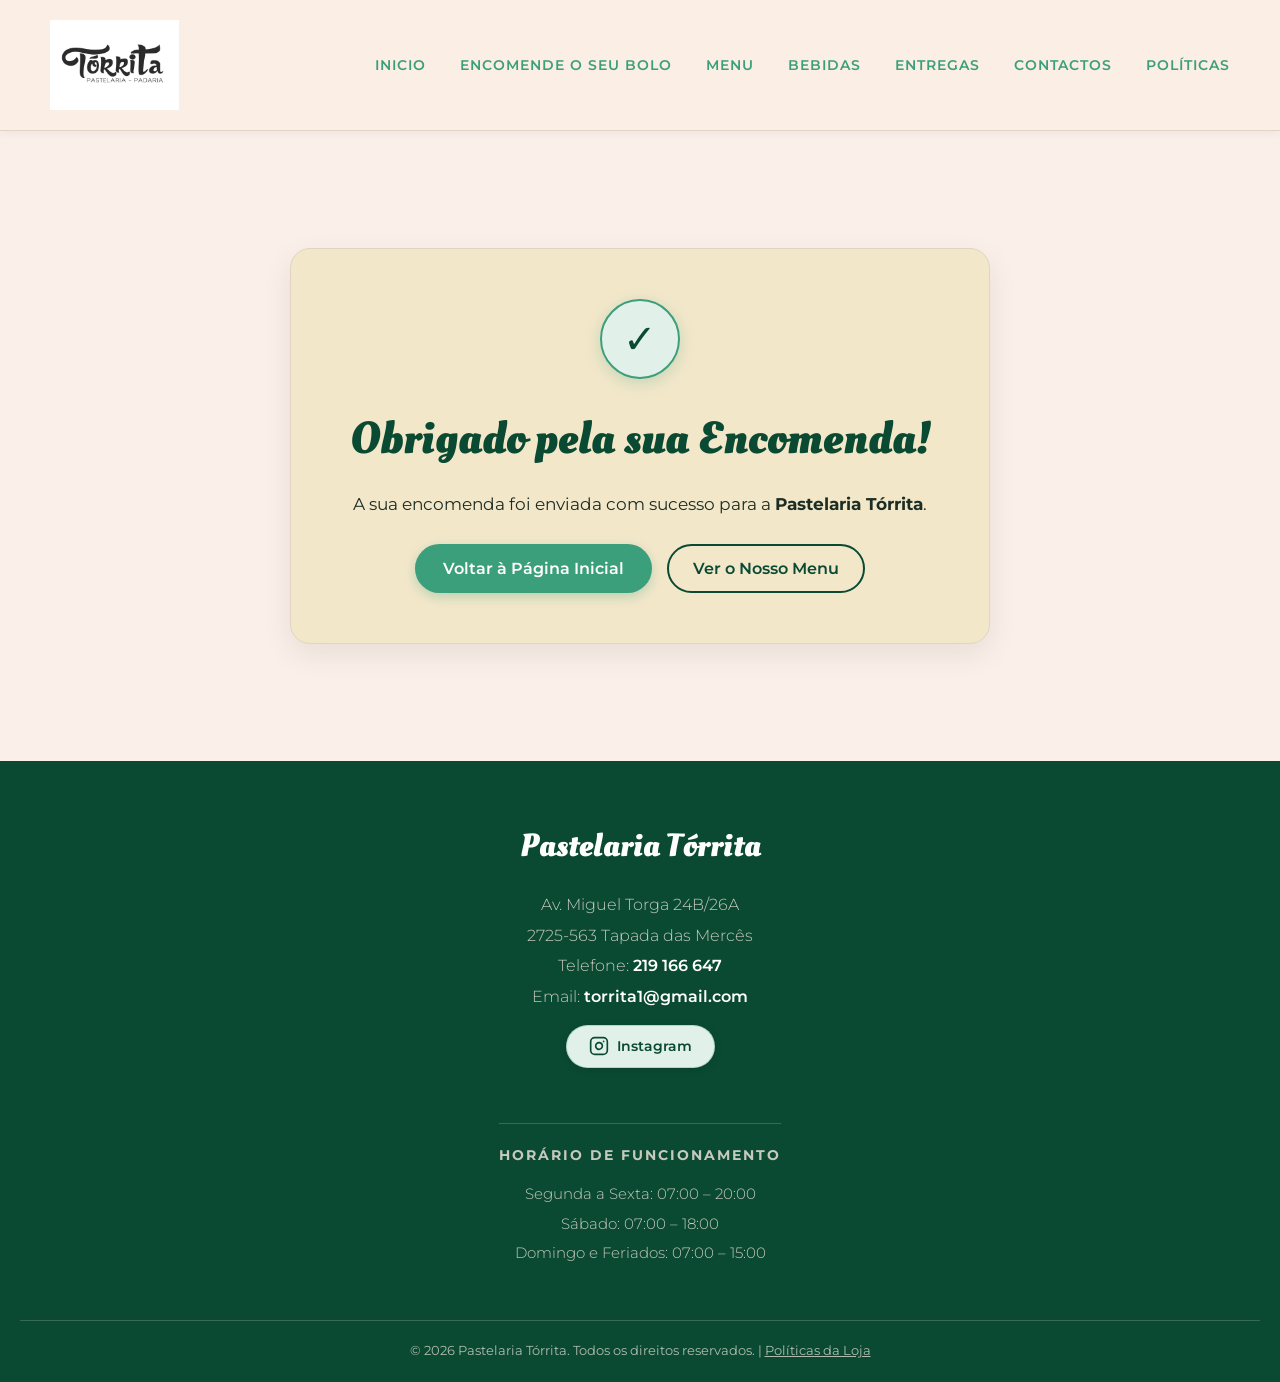
==== commit a306045b: "link do formulario + historia" ====
--- a/agradecimento.html
+++ b/agradecimento.html
@@ -32,7 +32,7 @@
             <a href="encomendas.html">Encomende o seu bolo</a>
             <a href="cardapio.html">Menu</a>
             <a href="menu.html">Bebidas</a>
-            <a href="delivery.html">Delivery</a>
+            <a href="delivery.html">Entregas</a>
             <a href="#contactos">Contactos</a>
             <a href="politicas.html">Políticas</a>
         </nav>
--- a/style.css
+++ b/style.css
@@ -233,6 +233,61 @@
     color: var(--color-text-muted);
 }
 
+/* --- Secção De Onde Viemos (História) --- */
+.seccao-historia {
+    padding: 80px 20px;
+    background-color: var(--bg-alt);
+    text-align: center;
+    border-top: 1px solid var(--border-color);
+    border-bottom: 1px solid var(--border-color);
+}
+
+.container-historia {
+    max-width: 850px;
+    margin: 0 auto;
+}
+
+.seccao-historia h2 {
+    font-size: 1.8rem;
+    font-weight: 700;
+    color: var(--color-primary);
+    text-transform: uppercase;
+    letter-spacing: 2px;
+}
+
+.texto-destaque-historia {
+    font-family: 'Montserrat', sans-serif;
+    font-size: 1.25rem;
+    font-weight: 600;
+    font-style: italic;
+    color: var(--color-primary-dark);
+    margin-bottom: 30px;
+    line-height: 1.6;
+}
+
+.conteudo-historia {
+    display: flex;
+    flex-direction: column;
+    gap: 20px;
+}
+
+.conteudo-historia p {
+    font-size: 1.05rem;
+    font-weight: 400;
+    color: var(--color-text-main);
+    line-height: 1.8;
+    margin: 0;
+}
+
+.mensagem-final-historia {
+    font-size: 1.15rem !important;
+    font-weight: 600 !important;
+    color: var(--color-primary) !important;
+    margin-top: 15px !important;
+    padding-top: 20px;
+    border-top: 1px dashed rgba(46, 89, 69, 0.25);
+}
+
 /* --- Montra / Grid de Bolos --- */
 .montra {
     display: flex;
@@ -1813,4 +1868,16 @@
     .btn-toogoodtogo {
         width: 100%;
     }
+
+    .seccao-historia {
+        padding: 50px 15px;
+    }
+
+    .seccao-historia h2 {
+        font-size: 1.4rem;
+    }
+
+    .texto-destaque-historia {
+        font-size: 1.1rem;
+    }
 }
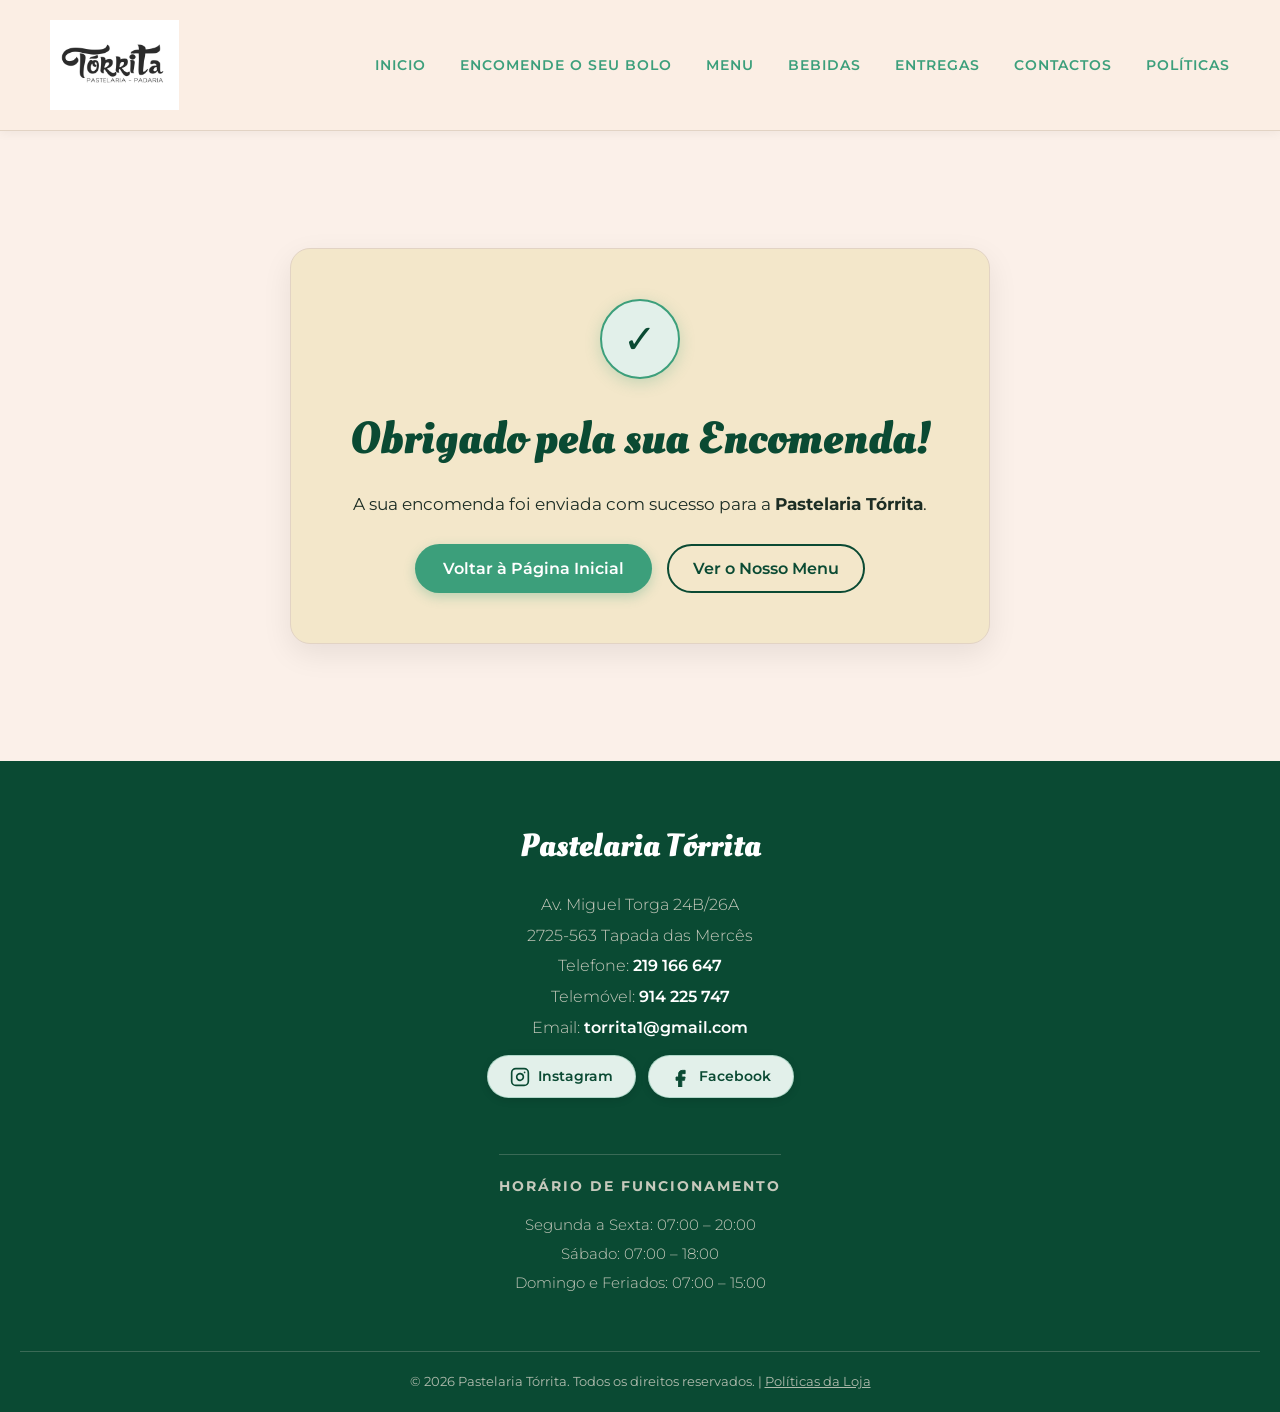
==== commit 050f3324: "ajustes todos feitos" ====
--- a/agradecimento.html
+++ b/agradecimento.html
@@ -59,6 +59,7 @@
             <p>Av. Miguel Torga 24B/26A</p>
             <p>2725-563 Tapada das Mercês</p>
             <p>Telefone: <a href="tel:219166647">219 166 647</a></p>
+            <p>Telemóvel: <a href="tel:914225747">914 225 747</a></p>
             <p>Email: <a href="mailto:torrita1@gmail.com">torrita1@gmail.com</a></p>
             <div class="redes-sociais-rodape">
                 <a href="https://www.instagram.com/torrita1/" target="_blank" rel="noopener noreferrer"
@@ -70,6 +71,13 @@
                         <line x1="17.5" y1="6.5" x2="17.51" y2="6.5"></line>
                     </svg>
                     <span>Instagram</span>
+                </a>
+                <a href="https://www.facebook.com/profile.php?id=61569245280989&amp;locale=pt_PT" target="_blank" rel="noopener noreferrer"
+                    class="link-facebook-rodape" aria-label="Siga-nos no Facebook">
+                    <svg width="20" height="20" viewBox="0 0 24 24" fill="currentColor" aria-hidden="true">
+                        <path d="M14 8h3V4h-3c-3.3 0-5 1.7-5 5v3H6v4h3v8h4v-8h3.2l.8-4H13V9c0-.7.3-1 1-1z"></path>
+                    </svg>
+                    <span>Facebook</span>
                 </a>
             </div>
             <br>
--- a/style.css
+++ b/style.css
@@ -121,28 +121,30 @@
 
 /* --- Hero Section (Imagem Grande de Fundo) --- */
 .hero {
-    background: linear-gradient(rgba(0, 0, 0, 0.25), rgba(0, 0, 0, 0.65)), url("fotos/cesto_pao.jpeg") center/cover;
-    height: 70vh;
+    background: linear-gradient(to top, rgba(0, 0, 0, 0.7) 0%, rgba(0, 0, 0, 0.15) 50%, rgba(0, 0, 0, 0) 100%), url("fotos/fundo.jpeg") center/cover;
+    height: 80vh;
     display: flex;
     justify-content: center;
-    align-items: center;
-    text-align: center;
-    color: #fff;
-    padding: 0 20px;
+    align-items: flex-end;
+    text-align: center;
+    color: #fff;
+    padding: 0 20px 20px 20px;
 }
 
 .hero-conteudo h1 {
     font-size: 3rem;
     font-weight: 300;
-    margin-bottom: 20px;
-    color: #fff;
+    margin-bottom: 10px;
+    color: #fff;
+    text-shadow: 0 2px 10px rgba(0, 0, 0, 0.6);
 }
 
 .hero-conteudo p {
     font-size: 1.2rem;
     font-weight: 300;
-    margin-bottom: 40px;
-    color: var(--bg-main);
+    margin-bottom: 20px;
+    color: #fff;
+    text-shadow: 0 2px 8px rgba(0, 0, 0, 0.6);
 }
 
 /* --- Contentor dos Botões Delivery --- */
@@ -179,7 +181,7 @@
 
 /* --- Contentor do Botão Secundário --- */
 .botao-secundario-container {
-    margin-top: 20px;
+    margin-top: 10px;
 }
 
 /* --- Botão Secundário (Too Good To Go) --- */
@@ -404,10 +406,10 @@
 
 .cartao-produto img {
     width: 100%;
-    height: 280px;
+    aspect-ratio: 4 / 3;
     object-fit: cover;
-    border-radius: 4px;
-    margin-bottom: 20px;
+    border-radius: 6px;
+    margin-bottom: 15px;
 }
 
 .info-produto h3 {
@@ -465,8 +467,18 @@
     margin-bottom: 30px;
 }
 
+.botoes-insta {
+    display: flex;
+    justify-content: center;
+    align-items: center;
+    gap: 16px;
+    flex-wrap: wrap;
+}
+
 .botao-insta {
-    display: inline-block;
+    display: inline-flex;
+    align-items: center;
+    justify-content: center;
     text-decoration: none;
     background-color: transparent;
     color: var(--color-primary);
@@ -509,7 +521,7 @@
 }
 
 .seccao-imagem-menu h2 {
-    font-size: 2rem;
+    font-size: 2.3rem;
     font-weight: 400;
     text-transform: uppercase;
     letter-spacing: 2px;
@@ -859,14 +871,14 @@
 /* ============================================== */
 
 .menu-hero {
-    background: linear-gradient(rgba(0, 0, 0, 0.4), rgba(0, 0, 0, 0.65)), url("fotos/cesto_pao.jpeg") center/cover no-repeat;
+    background: linear-gradient(to top, rgba(0, 0, 0, 0.65) 0%, rgba(0, 0, 0, 0.15) 50%, rgba(0, 0, 0, 0) 100%), url("fotos/fundo.jpeg") center/cover no-repeat;
     min-height: 40vh;
     display: flex;
     justify-content: center;
-    align-items: center;
-    text-align: center;
-    color: #fff;
-    padding: 80px 20px 40px 20px;
+    align-items: flex-end;
+    text-align: center;
+    color: #fff;
+    padding: 80px 20px 35px 20px;
 }
 
 .menu-hero-conteudo h1 {
@@ -876,6 +888,7 @@
     letter-spacing: 4px;
     margin-bottom: 15px;
     color: #fff;
+    text-shadow: 0 2px 10px rgba(0, 0, 0, 0.6);
 }
 
 .menu-hero-conteudo p {
@@ -1117,9 +1130,11 @@
     display: flex;
     justify-content: center;
     align-items: center;
-}
-
-.info-rodape a.link-instagram-rodape {
+    gap: 12px;
+}
+
+.info-rodape a.link-instagram-rodape,
+.info-rodape a.link-facebook-rodape {
     display: inline-flex;
     align-items: center;
     gap: 8px;
@@ -1135,14 +1150,16 @@
     box-shadow: 0 2px 8px rgba(0, 0, 0, 0.12);
 }
 
-.info-rodape a.link-instagram-rodape:hover {
+.info-rodape a.link-instagram-rodape:hover,
+.info-rodape a.link-facebook-rodape:hover {
     background-color: #ffffff;
     color: var(--color-primary-dark);
     transform: translateY(-2px);
     box-shadow: 0 5px 15px rgba(0, 0, 0, 0.2);
 }
 
-.info-rodape a.link-instagram-rodape svg {
+.info-rodape a.link-instagram-rodape svg,
+.info-rodape a.link-facebook-rodape svg {
     stroke: currentColor;
     flex-shrink: 0;
 }
@@ -1184,8 +1201,15 @@
 }
 
 @keyframes popIn {
-    0% { transform: scale(0); opacity: 0; }
-    100% { transform: scale(1); opacity: 1; }
+    0% {
+        transform: scale(0);
+        opacity: 0;
+    }
+
+    100% {
+        transform: scale(1);
+        opacity: 1;
+    }
 }
 
 .cartao-agradecimento h1 {
@@ -1646,12 +1670,13 @@
     }
 
     .menu.ativo {
-        max-height: 320px;
+        max-height: 500px;
         opacity: 1;
         margin-top: 15px;
         padding-top: 10px;
-        padding-bottom: 10px;
+        padding-bottom: 20px;
         border-top: 1px solid var(--border-color);
+        overflow-y: auto;
     }
 
     .menu a {
@@ -1693,39 +1718,40 @@
 
     .hero {
         height: auto;
-        min-height: 80vh;
-        padding: 60px 15px;
+        min-height: 45vh;
+        padding: 40px 15px 15px 15px;
+        align-items: flex-end;
     }
 
     .hero-conteudo h1 {
-        font-size: 1.8rem;
+        font-size: 1.5rem;
+        margin-bottom: 8px;
+        line-height: 1.2;
+    }
+
+    .hero-conteudo p {
+        font-size: 0.9rem;
         margin-bottom: 15px;
-        line-height: 1.2;
-    }
-
-    .hero-conteudo p {
-        font-size: 1rem;
-        margin-bottom: 25px;
     }
 
     .botoes-delivery {
         flex-direction: column;
         width: 100%;
-        max-width: 320px;
+        max-width: 280px;
         margin: 0 auto;
-        gap: 12px;
+        gap: 8px;
     }
 
     .botao-principal {
         display: block;
         width: 100%;
-        padding: 14px 20px;
-        font-size: 0.85rem;
+        padding: 10px 15px;
+        font-size: 0.8rem;
         text-align: center;
     }
 
     .botao-secundario-container {
-        margin-top: 15px;
+        margin-top: 8px;
         width: 100%;
         max-width: 320px;
         margin-left: auto;
@@ -1783,7 +1809,7 @@
     }
 
     .cartao-produto img {
-        height: 240px;
+        aspect-ratio: 4 / 3;
     }
 
     .banner-instagram {
@@ -1799,8 +1825,13 @@
         font-size: 0.85rem;
     }
 
+    .botoes-insta {
+        flex-direction: column;
+        gap: 12px;
+    }
+
     .botao-insta {
-        display: block;
+        display: inline-flex;
         width: 100%;
         max-width: 280px;
         margin: 0 auto;
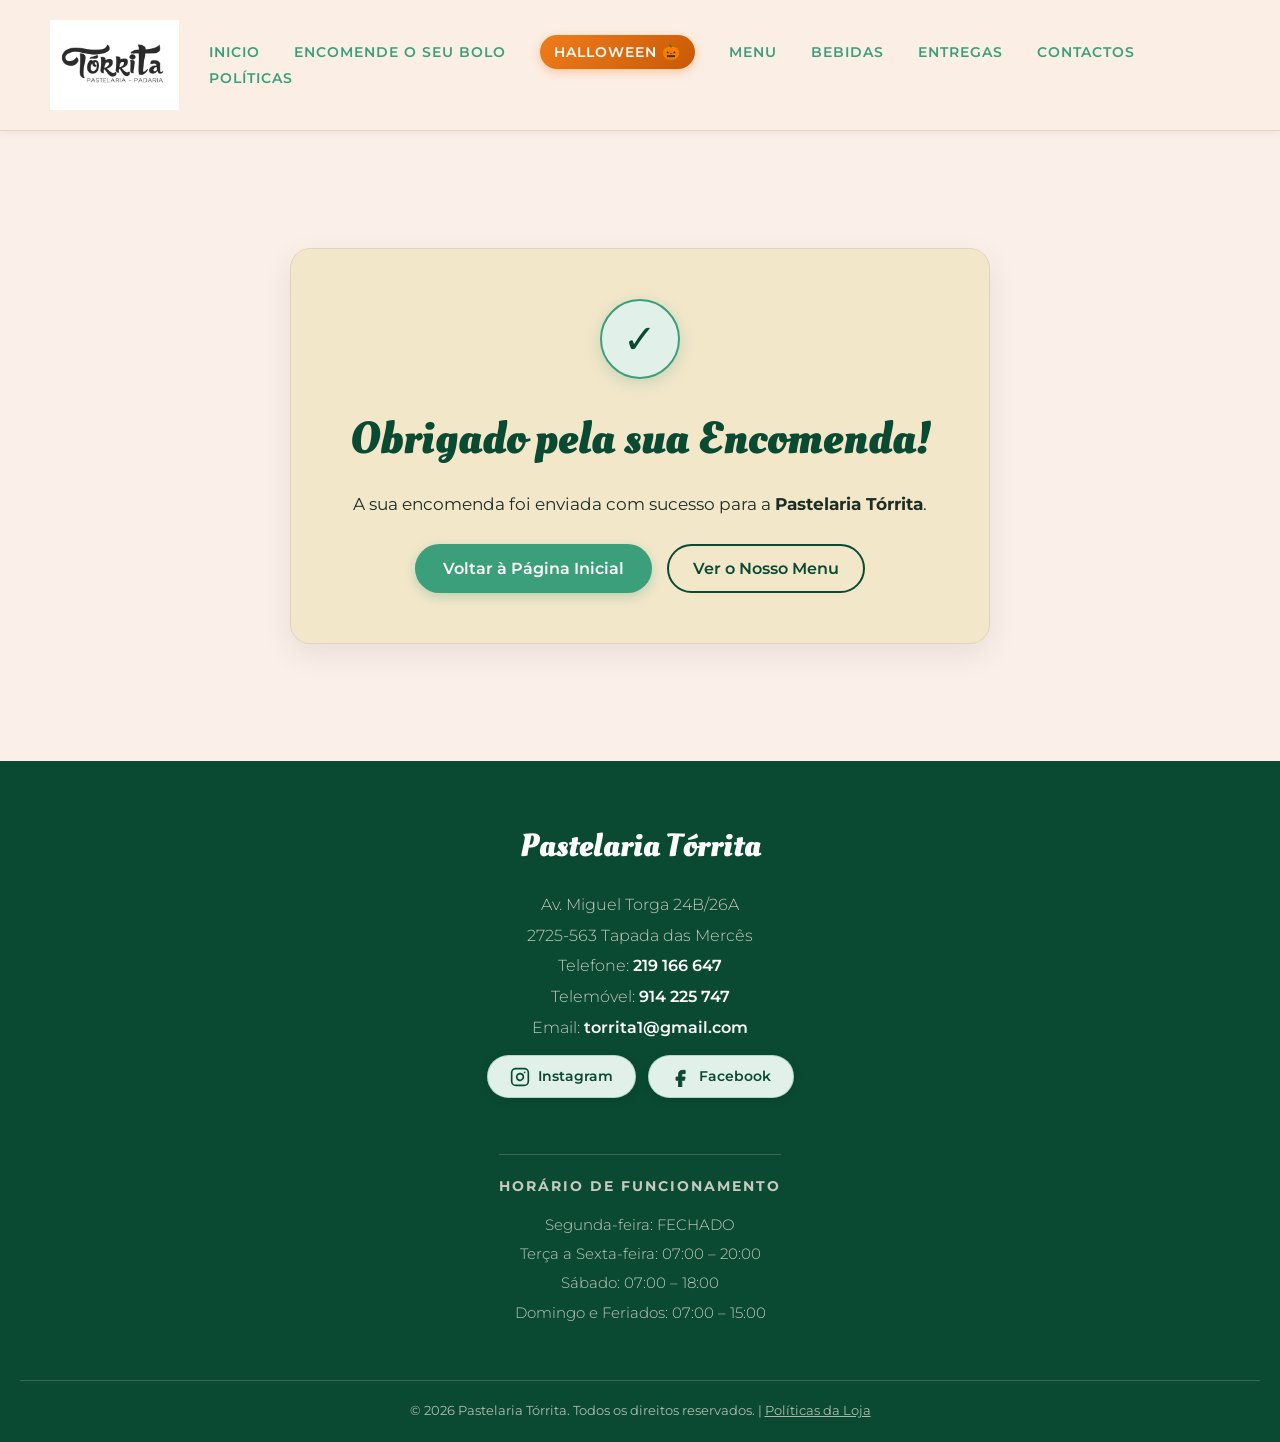
==== commit ac221ac0: "formulario halloween e horario" ====
--- a/agradecimento.html
+++ b/agradecimento.html
@@ -30,6 +30,7 @@
         <nav class="menu" id="menu-nav">
             <a href="index.html">Inicio</a>
             <a href="encomendas.html">Encomende o seu bolo</a>
+            <a href="halloween.html" class="menu-halloween">Halloween &#127875;</a>
             <a href="cardapio.html">Menu</a>
             <a href="menu.html">Bebidas</a>
             <a href="delivery.html">Entregas</a>
@@ -83,7 +84,8 @@
             <br>
             <div class="horario-detalhado">
                 <h5>Horário de Funcionamento</h5>
-                <p>Segunda a Sexta: 07:00 – 20:00</p>
+                <p>Segunda-feira: FECHADO</p>
+                <p>Terça a Sexta-feira: 07:00 – 20:00</p>
                 <p>Sábado: 07:00 – 18:00</p>
                 <p>Domingo e Feriados: 07:00 – 15:00</p>
             </div>
--- a/style.css
+++ b/style.css
@@ -1,1914 +1,2484 @@
-/* ============================================== */
-/* --- PASTELARIA TÓRRITA - DESIGN & COLOR SYSTEM --- */
-/* Inspired by the brand palette: Cream & Forest Green */
-/* ============================================== */
-
-:root {
-    --bg-main: #fbede3c7;
-    /* Creme / Bege acolhedor da foto */
-    --bg-card: #f3e7ca;
-    /* Fundo dos cartões em branco */
-    --bg-alt: #EFE3D5;
-    /* Creme ligeiramente mais escuro */
-    --color-primary: #3c9f7b;
-    /* Verde floresta esmeralda da foto */
-    --color-primary-dark: #0A4A33;
-    /* Verde floresta escuro para hovers */
-    --color-primary-light: #E2F0EA;
-    /* Verde suave para destaques */
-    --color-text-main: #1C2D24;
-    /* Texto principal verde escuro/carvão */
-    --color-text-muted: #706857;
-    /* Texto secundário tom azeitona/avelã */
-    --border-color: #E2D3C4;
-    /* Bordas em tom bege quente */
-}
-
-/* Limpeza de margens base */
-* {
-    margin: 0;
-    padding: 0;
-    box-sizing: border-box;
-}
-
-body {
-    font-family: 'Montserrat', sans-serif;
-    color: var(--color-text-main);
-    line-height: 1.6;
-    background-color: var(--bg-main);
-}
-
-html {
-    scroll-behavior: smooth;
-    scroll-padding-top: 160px;
-}
-
-/* --- Cabeçalho --- */
-.cabecalho {
-    display: flex;
-    justify-content: space-between;
-    align-items: center;
-    padding: 20px 50px;
-    background-color: var(--bg-main);
-    border-bottom: 1px solid var(--border-color);
-    position: sticky;
-    top: 0;
-    z-index: 1000;
-    box-shadow: 0 2px 10px rgba(0, 0, 0, 0.05);
-}
-
-.logo {
-    display: flex;
-    align-items: center;
-}
-
-.logo img {
-    height: 90px;
-    width: auto;
-    display: block;
-}
-
-/* --- Botão Hamburger (Mobile) --- */
-.hamburger-btn {
-    display: none;
-    flex-direction: column;
-    justify-content: space-between;
-    width: 32px;
-    height: 24px;
-    background: transparent;
-    border: none;
-    cursor: pointer;
-    padding: 0;
-    z-index: 1001;
-}
-
-.hamburger-btn span {
-    width: 100%;
-    height: 3px;
-    background-color: var(--color-primary);
-    border-radius: 3px;
-    transition: transform 0.3s ease, opacity 0.3s ease;
-}
-
-/* Animação do ícone hamburger para 'X' ao abrir */
-.hamburger-btn.ativo span:nth-child(1) {
-    transform: translateY(10.5px) rotate(45deg);
-}
-
-.hamburger-btn.ativo span:nth-child(2) {
-    opacity: 0;
-    transform: scaleX(0);
-}
-
-.hamburger-btn.ativo span:nth-child(3) {
-    transform: translateY(-10.5px) rotate(-45deg);
-}
-
-.menu a {
-    text-decoration: none;
-    color: var(--color-primary);
-    margin-left: 30px;
-    font-size: 0.9rem;
-    font-weight: 600;
-    text-transform: uppercase;
-    letter-spacing: 1px;
-    transition: color 0.3s;
-}
-
-.menu a:hover {
-    color: var(--color-primary-dark);
-}
-
-/* --- Hero Section (Imagem Grande de Fundo) --- */
-.hero {
-    background: linear-gradient(to top, rgba(0, 0, 0, 0.7) 0%, rgba(0, 0, 0, 0.15) 50%, rgba(0, 0, 0, 0) 100%), url("fotos/fundo.jpeg") center/cover;
-    height: 80vh;
-    display: flex;
-    justify-content: center;
-    align-items: flex-end;
-    text-align: center;
-    color: #fff;
-    padding: 0 20px 20px 20px;
-}
-
-.hero-conteudo h1 {
-    font-size: 3rem;
-    font-weight: 300;
-    margin-bottom: 10px;
-    color: #fff;
-    text-shadow: 0 2px 10px rgba(0, 0, 0, 0.6);
-}
-
-.hero-conteudo p {
-    font-size: 1.2rem;
-    font-weight: 300;
-    margin-bottom: 20px;
-    color: #fff;
-    text-shadow: 0 2px 8px rgba(0, 0, 0, 0.6);
-}
-
-/* --- Contentor dos Botões Delivery --- */
-.botoes-delivery {
-    display: flex;
-    justify-content: center;
-    align-items: center;
-    gap: 15px;
-    flex-wrap: wrap;
-    margin-bottom: 10px;
-}
-
-/* --- Botão Principal --- */
-.botao-principal {
-    text-decoration: none;
-    background-color: var(--color-primary);
-    color: #fff;
-    padding: 15px 30px;
-    font-size: 0.95rem;
-    font-weight: 600;
-    text-transform: uppercase;
-    letter-spacing: 1.5px;
-    border: 2px solid var(--color-primary);
-    transition: all 0.3s ease;
-    display: inline-block;
-    border-radius: 4px;
-}
-
-.botao-principal:hover {
-    background-color: var(--color-primary-dark);
-    border-color: var(--color-primary-dark);
-    color: #fff;
-}
-
-/* --- Contentor do Botão Secundário --- */
-.botao-secundario-container {
-    margin-top: 10px;
-}
-
-/* --- Botão Secundário (Too Good To Go) --- */
-.botao-secundario {
-    text-decoration: none;
-    background-color: transparent;
-    color: #fff;
-    padding: 10px 30px;
-    font-size: 0.85rem;
-    font-weight: 400;
-    text-transform: uppercase;
-    letter-spacing: 1px;
-    border: 1px solid rgba(247, 235, 225, 0.8);
-    transition: all 0.3s ease;
-    display: inline-block;
-    border-radius: 4px;
-}
-
-.botao-secundario:hover {
-    background-color: rgba(247, 235, 225, 0.2);
-    border-color: #fff;
-    color: #fff;
-}
-
-/* --- Secção de Destaque --- */
-.destaque {
-    text-align: center;
-    padding: 80px 20px;
-    background-color: var(--bg-main);
-}
-
-.destaque h2 {
-    font-size: 1.5rem;
-    letter-spacing: 3px;
-    font-weight: 600;
-    color: var(--color-primary);
-}
-
-.linha-separadora {
-    height: 3px;
-    width: 60px;
-    background-color: var(--color-primary);
-    margin: 20px auto;
-}
-
-.destaque p {
-    max-width: 800px;
-    margin: 0 auto;
-    font-weight: 300;
-    font-size: 1.1rem;
-    color: var(--color-text-muted);
-}
-
-/* --- Secção De Onde Viemos (História) --- */
-.seccao-historia {
-    padding: 80px 20px;
-    background-color: var(--bg-alt);
-    text-align: center;
-    border-top: 1px solid var(--border-color);
-    border-bottom: 1px solid var(--border-color);
-}
-
-.container-historia {
-    max-width: 850px;
-    margin: 0 auto;
-}
-
-.seccao-historia h2 {
-    font-size: 1.8rem;
-    font-weight: 700;
-    color: var(--color-primary);
-    text-transform: uppercase;
-    letter-spacing: 2px;
-}
-
-.texto-destaque-historia {
-    font-family: 'Montserrat', sans-serif;
-    font-size: 1.25rem;
-    font-weight: 600;
-    font-style: italic;
-    color: var(--color-primary-dark);
-    margin-bottom: 30px;
-    line-height: 1.6;
-}
-
-.conteudo-historia {
-    display: flex;
-    flex-direction: column;
-    gap: 20px;
-}
-
-.conteudo-historia p {
-    font-size: 1.05rem;
-    font-weight: 400;
-    color: var(--color-text-main);
-    line-height: 1.8;
-    margin: 0;
-}
-
-.mensagem-final-historia {
-    font-size: 1.15rem !important;
-    font-weight: 600 !important;
-    color: var(--color-primary) !important;
-    margin-top: 15px !important;
-    padding-top: 20px;
-    border-top: 1px dashed rgba(46, 89, 69, 0.25);
-}
-
-/* --- Montra / Grid de Bolos --- */
-.montra {
-    display: flex;
-    justify-content: center;
-    gap: 40px;
-    padding: 80px 50px;
-    flex-wrap: wrap;
-    background-color: var(--bg-main);
-}
-
-.item-montra {
-    flex: 1;
-    min-width: 300px;
-    max-width: 400px;
-    text-align: center;
-    background-color: var(--bg-card);
-    padding: 20px;
-    border-radius: 8px;
-    border: 1px solid var(--border-color);
-    box-shadow: 0 4px 15px rgba(0, 0, 0, 0.06);
-}
-
-.item-montra img {
-    width: 100%;
-    height: 300px;
-    object-fit: cover;
-    margin-bottom: 20px;
-    border-radius: 4px;
-    transition: transform 0.4s ease, box-shadow 0.4s ease;
-}
-
-.item-montra img:hover {
-    transform: scale(1.03);
-    box-shadow: 0 15px 25px rgba(0, 0, 0, 0.15);
-    cursor: pointer;
-}
-
-.item-montra h3 {
-    font-size: 1.2rem;
-    text-transform: uppercase;
-    letter-spacing: 1px;
-    margin-bottom: 10px;
-    color: var(--color-primary);
-}
-
-.item-montra p {
-    font-weight: 300;
-    font-size: 0.95rem;
-    color: var(--color-text-muted);
-}
-
-.botao-ver-mais {
-    display: block;
-    width: 100%;
-    box-sizing: border-box;
-    margin-top: 15px;
-    padding: 12px 0;
-    text-align: center;
-    background-color: var(--color-primary);
-    color: #fff;
-    text-decoration: none;
-    font-family: 'Montserrat', sans-serif;
-    font-size: 0.85rem;
-    font-weight: 600;
-    text-transform: uppercase;
-    letter-spacing: 1.5px;
-    border-radius: 4px;
-    transition: all 0.3s ease;
-}
-
-.botao-ver-mais:hover {
-    background-color: var(--color-primary-dark);
-    transform: translateY(-2px);
-    box-shadow: 0 4px 10px rgba(0, 0, 0, 0.15);
-}
-
-/* --- Catálogo Completo --- */
-.catalogo-completo {
-    padding: 80px 50px;
-    background-color: var(--bg-main);
-}
-
-.catalogo-completo h2 {
-    text-align: center;
-    font-size: 2rem;
-    letter-spacing: 2px;
-    text-transform: uppercase;
-    font-weight: 400;
-    color: var(--color-primary);
-}
-
-.grid-catalogo {
-    display: grid;
-    grid-template-columns: repeat(auto-fill, minmax(280px, 1fr));
-    gap: 60px 30px;
-    margin-top: 60px;
-}
-
-.cartao-produto {
-    background: var(--bg-card);
-    border-radius: 8px;
-    border: 1px solid var(--border-color);
-    padding: 15px;
-    box-shadow: 0 4px 15px rgba(0, 0, 0, 0.06);
-    text-align: center;
-    transition: transform 0.3s ease, border-color 0.3s ease;
-}
-
-.cartao-produto:hover {
-    transform: translateY(-4px);
-    border-color: var(--color-primary);
-    cursor: pointer;
-}
-
-.cartao-produto img {
-    width: 100%;
-    aspect-ratio: 4 / 3;
-    object-fit: cover;
-    border-radius: 6px;
-    margin-bottom: 15px;
-}
-
-.info-produto h3 {
-    font-family: 'Montserrat', sans-serif;
-    font-size: 0.95rem;
-    font-weight: 600;
-    text-transform: uppercase;
-    letter-spacing: 2px;
-    color: var(--color-primary);
-    margin-bottom: 0;
-}
-
-.info-produto p,
-.preco {
-    display: none;
-}
-
-/* --- Banner de Inspiração do Instagram --- */
-.banner-instagram {
-    grid-column: 1 / -1;
-    background-color: var(--bg-alt);
-    padding: 60px 20px;
-    text-align: center;
-    margin-top: 40px;
-    border: 1px solid var(--border-color);
-    border-radius: 8px;
-}
-
-.banner-insta-conteudo {
-    max-width: 600px;
-    margin: 0 auto;
-}
-
-.icone-insta {
-    width: 35px;
-    height: 35px;
-    stroke: var(--color-primary);
-    margin-bottom: 20px;
-}
-
-.banner-insta-conteudo h3 {
-    font-family: 'Montserrat', sans-serif;
-    font-size: 1.1rem;
-    font-weight: 600;
-    text-transform: uppercase;
-    letter-spacing: 2px;
-    color: var(--color-primary);
-    margin-bottom: 15px;
-}
-
-.banner-insta-conteudo p {
-    font-size: 0.9rem;
-    color: var(--color-text-muted);
-    line-height: 1.6;
-    margin-bottom: 30px;
-}
-
-.botoes-insta {
-    display: flex;
-    justify-content: center;
-    align-items: center;
-    gap: 16px;
-    flex-wrap: wrap;
-}
-
-.botao-insta {
-    display: inline-flex;
-    align-items: center;
-    justify-content: center;
-    text-decoration: none;
-    background-color: transparent;
-    color: var(--color-primary);
-    padding: 12px 35px;
-    font-size: 0.85rem;
-    font-weight: 600;
-    text-transform: uppercase;
-    letter-spacing: 1.5px;
-    border: 2px solid var(--color-primary);
-    border-radius: 4px;
-    transition: all 0.3s ease;
-}
-
-.botao-insta:hover {
-    background-color: var(--color-primary);
-    color: #fff;
-}
-
-.disclaimer-catalogo {
-    text-align: center;
-    margin-top: 60px;
-    padding-top: 30px;
-    border-top: 1px solid var(--border-color);
-}
-
-.disclaimer-catalogo p {
-    font-size: 0.85rem;
-    color: var(--color-text-muted);
-    font-style: italic;
-    max-width: 800px;
-    margin: 0 auto;
-    font-weight: 300;
-}
-
-/* --- Página do Menu de Imagens --- */
-.seccao-imagem-menu {
-    padding: 120px 20px 80px 20px;
-    text-align: center;
-    background-color: var(--bg-main);
-}
-
-.seccao-imagem-menu h2 {
-    font-size: 2.3rem;
-    font-weight: 400;
-    text-transform: uppercase;
-    letter-spacing: 2px;
-    color: var(--color-primary);
-}
-
-.container-imagens-menu {
-    display: flex;
-    flex-wrap: wrap;
-    justify-content: center;
-    gap: 30px;
-    max-width: 1200px;
-    margin: 40px auto 0 auto;
-}
-
-.imagem-menu {
-    max-width: 100%;
-    width: 450px;
-    height: auto;
-    box-shadow: 0 15px 35px rgba(0, 0, 0, 0.12);
-    border-radius: 6px;
-    transition: transform 0.3s ease;
-}
-
-.imagem-menu:hover {
-    transform: translateY(-5px);
-}
-
-/* --- Página de Encomendas --- */
-.seccao-encomenda {
-    padding: 120px 20px 80px 20px;
-    background-color: var(--bg-main);
-    min-height: 80vh;
-}
-
-.conteiner-encomenda {
-    max-width: 700px;
-    margin: 0 auto;
-}
-
-.conteiner-encomenda h2 {
-    text-align: center;
-    font-size: 2rem;
-    letter-spacing: 2px;
-    text-transform: uppercase;
-    font-weight: 400;
-    color: var(--color-primary);
-}
-
-.descricao-encomenda {
-    text-align: center;
-    color: var(--color-text-muted);
-    margin-bottom: 40px;
-    line-height: 1.6;
-}
-
-.formulario-luxo {
-    display: flex;
-    flex-direction: column;
-    gap: 20px;
-}
-
-.grupo-input {
-    display: flex;
-    flex-direction: column;
-    width: 100%;
-}
-
-.grupo-input-metade {
-    display: flex;
-    gap: 20px;
-    width: 100%;
-}
-
-.grupo-input label {
-    font-family: 'Montserrat', sans-serif;
-    font-size: 0.85rem;
-    font-weight: 600;
-    text-transform: uppercase;
-    letter-spacing: 1px;
-    margin-bottom: 8px;
-    color: var(--color-primary);
-}
-
-.grupo-input input,
-.grupo-input select,
-.grupo-input textarea {
-    padding: 15px;
-    border: 1px solid var(--border-color);
-    border-radius: 4px;
-    background-color: var(--bg-card);
-    font-family: 'Montserrat', sans-serif;
-    font-size: 0.95rem;
-    color: var(--color-text-main);
-    transition: border-color 0.3s ease;
-}
-
-.grupo-input input:focus,
-.grupo-input select:focus,
-.grupo-input textarea:focus {
-    outline: none;
-    border-color: var(--color-primary);
-    background-color: #fff;
-}
-
-.grupo-input input.campo-invalido,
-.grupo-input select.campo-invalido,
-.grupo-input textarea.campo-invalido {
-    border-color: #d9534f !important;
-    background-color: #fff6f6 !important;
-}
-
-.mensagem-erro-inline {
-    color: #d9534f;
-    font-size: 0.8rem;
-    font-weight: 500;
-    margin-top: 6px;
-    display: none;
-    line-height: 1.3;
-}
-
-.mensagem-erro-inline.ativo {
-    display: block;
-}
-
-.opcoes-radio {
-    display: flex;
-    gap: 25px;
-    align-items: center;
-    padding: 12px 5px 5px 5px;
-}
-
-.opcao-radio {
-    display: flex;
-    align-items: center;
-    gap: 8px;
-    cursor: pointer;
-    font-family: 'Montserrat', sans-serif;
-    font-size: 0.95rem;
-    font-weight: 500;
-    color: var(--color-text-main);
-    user-select: none;
-}
-
-/* --- Checkbox de Confirmação do Sinal --- */
-.grupo-checkbox-sinal {
-    margin-top: 10px;
-    margin-bottom: 10px;
-}
-
-.opcao-checkbox {
-    display: flex;
-    align-items: flex-start;
-    gap: 12px;
-    cursor: pointer;
-    font-family: 'Montserrat', sans-serif;
-    font-size: 0.88rem;
-    font-weight: 500;
-    color: var(--color-text-main);
-    line-height: 1.5;
-    background-color: var(--bg-card);
-    padding: 16px 18px;
-    border: 1px solid var(--border-color);
-    border-radius: 8px;
-    transition: all 0.3s ease;
-    user-select: none;
-}
-
-.opcao-checkbox:hover {
-    border-color: var(--color-primary);
-    background-color: #fff;
-}
-
-.opcao-checkbox input[type="checkbox"] {
-    width: 20px;
-    height: 20px;
-    min-width: 20px;
-    margin-top: 2px;
-    cursor: pointer;
-    accent-color: var(--color-primary);
-}
-
-.opcao-radio input[type="radio"] {
-    accent-color: var(--color-primary);
-    width: 18px;
-    height: 18px;
-    cursor: pointer;
-}
-
-.botao-enviar-luxo {
-    margin-top: 10px;
-    padding: 18px;
-    background-color: var(--color-primary);
-    color: #fff;
-    border: none;
-    border-radius: 4px;
-    font-family: 'Montserrat', sans-serif;
-    font-size: 1rem;
-    font-weight: 600;
-    text-transform: uppercase;
-    letter-spacing: 2px;
-    cursor: pointer;
-    transition: all 0.3s ease;
-}
-
-.botao-enviar-luxo:hover:not(:disabled) {
-    background-color: var(--color-primary-dark);
-}
-
-.botao-enviar-luxo:disabled {
-    background-color: #ccc;
-    cursor: not-allowed;
-    opacity: 0.6;
-}
-
-/* --- Notificação Flutuante de Sucesso --- */
-.notificacao-flutuante {
-    position: fixed;
-    top: 30px;
-    right: 30px;
-    z-index: 9999;
-    background-color: var(--color-primary-dark);
-    color: #fff;
-    padding: 18px 24px;
-    border-radius: 8px;
-    border-left: 5px solid var(--bg-main);
-    box-shadow: 0 10px 30px rgba(0, 0, 0, 0.2);
-    display: flex;
-    align-items: center;
-    gap: 15px;
-    max-width: 420px;
-    transform: translateY(-20px);
-    opacity: 0;
-    visibility: hidden;
-    transition: all 0.4s cubic-bezier(0.165, 0.84, 0.44, 1);
-}
-
-.notificacao-flutuante.visivel {
-    transform: translateY(0);
-    opacity: 1;
-    visibility: visible;
-}
-
-.notificacao-icone {
-    font-size: 1.5rem;
-    color: var(--bg-main);
-    font-weight: bold;
-}
-
-.notificacao-conteudo h4 {
-    margin: 0 0 4px 0;
-    font-family: 'Montserrat', sans-serif;
-    font-size: 1rem;
-    font-weight: 600;
-    color: #fff;
-}
-
-.notificacao-conteudo p {
-    margin: 0;
-    font-family: 'Montserrat', sans-serif;
-    font-size: 0.85rem;
-    color: var(--bg-main);
-    line-height: 1.4;
-}
-
-.notificacao-fechar {
-    background: none;
-    border: none;
-    color: var(--bg-main);
-    font-size: 1.4rem;
-    cursor: pointer;
-    padding: 0;
-    margin-left: auto;
-    line-height: 1;
-    transition: color 0.2s ease;
-}
-
-.notificacao-fechar:hover {
-    color: #fff;
-}
-
-.container-botao-inspiracao {
-    text-align: center;
-    margin-bottom: 15px;
-}
-
-.botao-inspiracao {
-    display: inline-block;
-    text-decoration: none;
-    background-color: transparent;
-    color: var(--color-primary);
-    padding: 12px 28px;
-    font-family: 'Montserrat', sans-serif;
-    font-size: 0.85rem;
-    font-weight: 600;
-    text-transform: uppercase;
-    letter-spacing: 1.5px;
-    border: 2px solid var(--color-primary);
-    border-radius: 4px;
-    transition: all 0.3s ease;
-}
-
-.botao-inspiracao:hover {
-    background-color: var(--color-primary);
-    color: #fff;
-}
-
-.container-veja-politicas {
-    text-align: center;
-    margin-bottom: 35px;
-}
-
-.botao-politicas {
-    display: inline-flex;
-    align-items: center;
-    justify-content: center;
-    gap: 8px;
-    text-decoration: none;
-    background-color: rgba(46, 89, 69, 0.07);
-    color: var(--color-primary);
-    padding: 10px 22px;
-    font-family: 'Montserrat', sans-serif;
-    font-size: 0.82rem;
-    font-weight: 600;
-    border: 1.5px solid rgba(46, 89, 69, 0.4);
-    border-radius: 50px;
-    transition: all 0.3s ease;
-}
-
-.botao-politicas:hover {
-    background-color: var(--color-primary);
-    color: #fff;
-    border-color: var(--color-primary);
-    transform: translateY(-2px);
-    box-shadow: 0 4px 12px rgba(46, 89, 69, 0.15);
-}
-
-#detalhes-bolo {
-    display: none;
-    flex-direction: column;
-    gap: 20px;
-    width: 100%;
-}
-
-/* ============================================== */
-/* --- Página do Cardápio / Menu de Produtos --- */
-/* ============================================== */
-
-.menu-hero {
-    background: linear-gradient(to top, rgba(0, 0, 0, 0.65) 0%, rgba(0, 0, 0, 0.15) 50%, rgba(0, 0, 0, 0) 100%), url("fotos/fundo.jpeg") center/cover no-repeat;
-    min-height: 40vh;
-    display: flex;
-    justify-content: center;
-    align-items: flex-end;
-    text-align: center;
-    color: #fff;
-    padding: 80px 20px 35px 20px;
-}
-
-.menu-hero-conteudo h1 {
-    font-size: 2.8rem;
-    font-weight: 400;
-    text-transform: uppercase;
-    letter-spacing: 4px;
-    margin-bottom: 15px;
-    color: #fff;
-    text-shadow: 0 2px 10px rgba(0, 0, 0, 0.6);
-}
-
-.menu-hero-conteudo p {
-    font-size: 1.1rem;
-    font-weight: 300;
-    color: var(--bg-main);
-    max-width: 500px;
-    margin: 0 auto;
-}
-
-/* Barra de Filtros */
-.menu-filtros {
-    display: grid;
-    grid-template-columns: repeat(3, auto);
-    justify-content: center;
-    align-items: center;
-    gap: 12px 16px;
-    padding: 25px 20px;
-    background-color: var(--bg-main);
-    border-bottom: 1px solid var(--border-color);
-    position: relative;
-    z-index: 10;
-    max-width: 900px;
-    margin: 0 auto;
-}
-
-.filtro-btn {
-    padding: 10px 22px;
-    border: 1px solid var(--color-primary);
-    background-color: var(--bg-card);
-    color: var(--color-primary);
-    font-family: 'Montserrat', sans-serif;
-    font-size: 0.82rem;
-    font-weight: 600;
-    text-transform: uppercase;
-    letter-spacing: 0.8px;
-    cursor: pointer;
-    border-radius: 30px;
-    transition: all 0.3s ease;
-    text-align: center;
-}
-
-.filtro-btn:hover {
-    border-color: var(--color-primary-dark);
-    background-color: var(--color-primary-light);
-    color: var(--color-primary-dark);
-}
-
-.filtro-btn.ativo {
-    background-color: var(--color-primary);
-    color: #fff;
-    border-color: var(--color-primary);
-}
-
-/* Conteúdo do Menu */
-.menu-conteudo {
-    max-width: 1200px;
-    margin: 0 auto;
-    padding: 0 30px 60px 30px;
-}
-
-.menu-categoria {
-    margin-top: 60px;
-}
-
-.categoria-titulo {
-    text-align: center;
-    margin-bottom: 40px;
-}
-
-.categoria-titulo h2 {
-    font-size: 1.8rem;
-    font-weight: 400;
-    text-transform: uppercase;
-    letter-spacing: 3px;
-    color: var(--color-primary);
-}
-
-.categoria-subtitulo {
-    font-size: 0.85rem;
-    color: var(--color-text-muted);
-    font-weight: 400;
-    margin-top: 10px;
-    font-style: italic;
-}
-
-.menu-grid {
-    display: grid;
-    grid-template-columns: repeat(auto-fill, minmax(260px, 1fr));
-    gap: 35px;
-}
-
-.menu-item {
-    background-color: var(--bg-card);
-    border-radius: 8px;
-    overflow: hidden;
-    border: 1px solid var(--border-color);
-    box-shadow: 0 4px 15px rgba(0, 0, 0, 0.06);
-    transition: transform 0.35s ease, box-shadow 0.35s ease, border-color 0.35s ease;
-    opacity: 0;
-    transform: translateY(20px);
-}
-
-.menu-item.visivel {
-    opacity: 1;
-    transform: translateY(0);
-    transition: opacity 0.5s ease, transform 0.5s ease, box-shadow 0.35s ease;
-}
-
-.menu-item:hover {
-    transform: translateY(-6px);
-    border-color: var(--border-color);
-    box-shadow: 0 12px 30px rgba(0, 0, 0, 0.15);
-}
-
-.menu-item-imagem {
-    width: 100%;
-    height: 220px;
-    overflow: hidden;
-}
-
-.menu-item-imagem img {
-    width: 100%;
-    height: 100%;
-    object-fit: cover;
-    transition: transform 0.5s ease;
-}
-
-.menu-item:hover .menu-item-imagem img {
-    transform: scale(1.08);
-}
-
-.menu-item-info {
-    padding: 18px 20px;
-    text-align: center;
-}
-
-.menu-item-info h3 {
-    font-family: 'Montserrat', sans-serif;
-    font-size: 0.95rem;
-    font-weight: 600;
-    text-transform: uppercase;
-    letter-spacing: 1.5px;
-    color: var(--color-primary);
-    margin-bottom: 6px;
-}
-
-.menu-item-descricao {
-    font-size: 0.82rem;
-    color: var(--color-text-muted);
-    line-height: 1.4;
-
-    display: -webkit-box;
-    -webkit-line-clamp: 2;
-    line-clamp: 2;
-    -webkit-box-orient: vertical;
-    overflow: hidden;
-}
-
-.menu-item-nota {
-    font-size: 0.8rem;
-    color: var(--color-primary);
-    font-weight: 500;
-    margin-top: 4px;
-    font-style: italic;
-}
-
-.menu-item-preco {
-    display: inline-block;
-    font-family: 'Montserrat', sans-serif;
-    font-size: 1rem;
-    font-weight: 700;
-    color: var(--color-primary-dark);
-    background-color: var(--color-primary-light);
-    padding: 4px 14px;
-    border-radius: 20px;
-    margin-top: 8px;
-}
-
-/* --- Rodapé --- */
-.rodape {
-    background-color: var(--color-primary-dark);
-    color: #fff;
-    text-align: center;
-    padding: 60px 20px 20px;
-}
-
-.info-rodape h4 {
-    font-family: 'Oleo Script', cursive;
-    font-size: 2rem;
-    margin-bottom: 20px;
-    color: #fff;
-}
-
-.info-rodape p {
-    font-weight: 300;
-    margin-bottom: 5px;
-    color: var(--bg-main);
-}
-
-.info-rodape a {
-    color: #fff;
-    text-decoration: none;
-    font-weight: 600;
-}
-
-.horario-detalhado {
-    margin-top: 30px;
-    border-top: 1px solid rgba(247, 235, 225, 0.2);
-    padding-top: 20px;
-    display: inline-block;
-}
-
-.horario-detalhado h5 {
-    text-transform: uppercase;
-    letter-spacing: 2px;
-    font-size: 0.9rem;
-    margin-bottom: 15px;
-    color: var(--bg-main);
-}
-
-.horario-detalhado p {
-    font-size: 0.95rem;
-    margin-bottom: 5px;
-    color: var(--bg-main);
-}
-
-.direitos {
-    margin-top: 50px;
-    font-size: 0.8rem;
-    color: rgba(247, 235, 225, 0.7);
-    border-top: 1px solid rgba(247, 235, 225, 0.2);
-    padding-top: 20px;
-}
-
-/* --- Redes Sociais no Rodapé --- */
-.redes-sociais-rodape {
-    margin-top: 15px;
-    display: flex;
-    justify-content: center;
-    align-items: center;
-    gap: 12px;
-}
-
-.info-rodape a.link-instagram-rodape,
-.info-rodape a.link-facebook-rodape {
-    display: inline-flex;
-    align-items: center;
-    gap: 8px;
-    color: var(--color-primary-dark);
-    background-color: var(--color-primary-light);
-    border: 1px solid rgba(60, 159, 123, 0.3);
-    text-decoration: none;
-    font-size: 0.9rem;
-    font-weight: 600;
-    padding: 9px 22px;
-    border-radius: 30px;
-    transition: all 0.3s ease;
-    box-shadow: 0 2px 8px rgba(0, 0, 0, 0.12);
-}
-
-.info-rodape a.link-instagram-rodape:hover,
-.info-rodape a.link-facebook-rodape:hover {
-    background-color: #ffffff;
-    color: var(--color-primary-dark);
-    transform: translateY(-2px);
-    box-shadow: 0 5px 15px rgba(0, 0, 0, 0.2);
-}
-
-.info-rodape a.link-instagram-rodape svg,
-.info-rodape a.link-facebook-rodape svg {
-    stroke: currentColor;
-    flex-shrink: 0;
-}
-
-/* --- Página de Agradecimento --- */
-.seccao-agradecimento {
-    padding: 80px 20px;
-    display: flex;
-    justify-content: center;
-    align-items: center;
-    min-height: 70vh;
-}
-
-.cartao-agradecimento {
-    background-color: var(--bg-card);
-    border: 1px solid var(--border-color);
-    border-radius: 20px;
-    padding: 50px 40px;
-    max-width: 700px;
-    width: 100%;
-    text-align: center;
-    box-shadow: 0 10px 30px rgba(0, 0, 0, 0.08);
-}
-
-.icone-sucesso-animado {
-    width: 80px;
-    height: 80px;
-    background-color: var(--color-primary-light);
-    color: var(--color-primary-dark);
-    border: 2px solid var(--color-primary);
-    border-radius: 50%;
-    display: flex;
-    align-items: center;
-    justify-content: center;
-    margin: 0 auto 25px;
-    font-size: 2.5rem;
-    box-shadow: 0 4px 15px rgba(60, 159, 123, 0.25);
-    animation: popIn 0.6s cubic-bezier(0.175, 0.885, 0.32, 1.275);
-}
-
-@keyframes popIn {
-    0% {
-        transform: scale(0);
-        opacity: 0;
-    }
-
-    100% {
-        transform: scale(1);
-        opacity: 1;
-    }
-}
-
-.cartao-agradecimento h1 {
-    font-family: 'Oleo Script', cursive;
-    font-size: 2.8rem;
-    color: var(--color-primary-dark);
-    margin-bottom: 15px;
-}
-
-.cartao-agradecimento p {
-    font-size: 1.05rem;
-    color: var(--color-text-main);
-    line-height: 1.7;
-    margin-bottom: 20px;
-}
-
-.passos-encomenda {
-    display: grid;
-    grid-template-columns: repeat(auto-fit, minmax(130px, 1fr));
-    gap: 15px;
-    margin: 30px 0;
-    padding: 20px 15px;
-    background-color: rgba(255, 255, 255, 0.6);
-    border-radius: 15px;
-    border: 1px solid var(--border-color);
-}
-
-.passo-item {
-    text-align: center;
-}
-
-.passo-numero {
-    width: 32px;
-    height: 32px;
-    background-color: var(--color-primary);
-    color: #fff;
-    border-radius: 50%;
-    display: flex;
-    align-items: center;
-    justify-content: center;
-    margin: 0 auto 8px;
-    font-weight: 700;
-    font-size: 0.9rem;
-}
-
-.passo-texto {
-    font-size: 0.85rem;
-    font-weight: 600;
-    color: var(--color-text-main);
-}
-
-.botoes-agradecimento {
-    display: flex;
-    justify-content: center;
-    gap: 15px;
-    flex-wrap: wrap;
-    margin-top: 25px;
-}
-
-.btn-agradecimento-principal {
-    display: inline-block;
-    background-color: var(--color-primary);
-    color: #fff !important;
-    padding: 12px 28px;
-    border-radius: 30px;
-    text-decoration: none;
-    font-weight: 600;
-    transition: all 0.3s ease;
-    box-shadow: 0 4px 12px rgba(60, 159, 123, 0.3);
-}
-
-.btn-agradecimento-principal:hover {
-    background-color: var(--color-primary-dark);
-    transform: translateY(-2px);
-    box-shadow: 0 6px 18px rgba(10, 74, 51, 0.4);
-}
-
-.btn-agradecimento-secundario {
-    display: inline-block;
-    background-color: transparent;
-    color: var(--color-primary-dark) !important;
-    border: 2px solid var(--color-primary-dark);
-    padding: 10px 24px;
-    border-radius: 30px;
-    text-decoration: none;
-    font-weight: 600;
-    transition: all 0.3s ease;
-}
-
-.btn-agradecimento-secundario:hover {
-    background-color: var(--color-primary-dark);
-    color: #fff !important;
-    transform: translateY(-2px);
-}
-
-/* ============================================== */
-/* --- Página de Políticas da Loja --- */
-/* ============================================== */
-.seccao-politicas {
-    padding: 120px 20px 80px 20px;
-    background-color: var(--bg-main);
-    min-height: 80vh;
-}
-
-.container-politicas {
-    max-width: 900px;
-    margin: 0 auto;
-}
-
-.container-politicas h2 {
-    text-align: center;
-    font-size: 2rem;
-    letter-spacing: 2px;
-    text-transform: uppercase;
-    font-weight: 400;
-    color: var(--color-primary);
-}
-
-.descricao-politicas {
-    text-align: center;
-    color: var(--color-text-muted);
-    margin-bottom: 40px;
-    font-size: 1.05rem;
-    line-height: 1.6;
-}
-
-.grid-politicas {
-    display: flex;
-    flex-direction: column;
-    gap: 25px;
-}
-
-.cartao-politica {
-    background-color: var(--bg-card);
-    border: 1px solid var(--border-color);
-    border-radius: 8px;
-    padding: 25px 30px;
-    box-shadow: 0 4px 15px rgba(0, 0, 0, 0.04);
-    transition: transform 0.3s ease, box-shadow 0.3s ease, border-color 0.3s ease;
-}
-
-.cartao-politica:hover {
-    transform: translateY(-2px);
-    border-color: var(--color-primary);
-    box-shadow: 0 8px 25px rgba(0, 0, 0, 0.08);
-}
-
-.cabecalho-cartao-politica {
-    display: flex;
-    align-items: center;
-    gap: 15px;
-    margin-bottom: 15px;
-    padding-bottom: 12px;
-    border-bottom: 1px solid var(--border-color);
-}
-
-.icone-politica {
-    display: flex;
-    align-items: center;
-    justify-content: center;
-    width: 44px;
-    height: 44px;
-    background-color: var(--color-primary-light);
-    color: var(--color-primary-dark);
-    border-radius: 50%;
-    flex-shrink: 0;
-}
-
-.cabecalho-cartao-politica h3 {
-    font-size: 1.2rem;
-    font-weight: 600;
-    text-transform: uppercase;
-    letter-spacing: 1px;
-    color: var(--color-primary-dark);
-    margin: 0;
-}
-
-.lista-politica {
-    list-style: none;
-    padding: 0;
-    margin: 0;
-    display: flex;
-    flex-direction: column;
-    gap: 12px;
-}
-
-.lista-politica li {
-    position: relative;
-    padding-left: 24px;
-    font-size: 0.95rem;
-    color: var(--color-text-main);
-    line-height: 1.6;
-}
-
-.lista-politica li::before {
-    content: "•";
-    position: absolute;
-    left: 6px;
-    top: -2px;
-    color: var(--color-primary);
-    font-size: 1.4rem;
-    line-height: 1;
-}
-
-.caixa-conclusao-politicas {
-    margin-top: 45px;
-    background-color: var(--bg-alt);
-    border: 1px solid var(--border-color);
-    border-left: 4px solid var(--color-primary);
-    border-radius: 8px;
-    padding: 25px 30px;
-    text-align: center;
-}
-
-.caixa-conclusao-politicas p {
-    font-size: 0.98rem;
-    color: var(--color-text-main);
-    line-height: 1.6;
-}
-
-/* ============================================== */
-/* --- Secção Delivery --- */
-/* ============================================== */
-.seccao-delivery {
-    padding: 120px 20px 80px 20px;
-    background-color: var(--bg-main);
-    min-height: 80vh;
-}
-
-.container-delivery {
-    max-width: 1100px;
-    margin: 0 auto;
-}
-
-.container-delivery h2 {
-    font-family: 'Montserrat', sans-serif;
-    font-size: 2.2rem;
-    font-weight: 700;
-    color: var(--color-primary);
-    text-align: center;
-    text-transform: uppercase;
-    letter-spacing: 1px;
-}
-
-.descricao-delivery {
-    text-align: center;
-    max-width: 700px;
-    margin: 20px auto 45px auto;
-    font-size: 1.05rem;
-    color: var(--color-text-muted);
-    line-height: 1.6;
-}
-
-.grid-delivery {
-    display: grid;
-    grid-template-columns: repeat(auto-fit, minmax(280px, 1fr));
-    gap: 30px;
-    margin-bottom: 50px;
-}
-
-.cartao-delivery {
-    background-color: var(--bg-card);
-    border: 1px solid var(--border-color);
-    border-radius: 14px;
-    padding: 0;
-    overflow: hidden;
-    display: flex;
-    flex-direction: column;
-    transition: all 0.35s ease;
-    box-shadow: 0 4px 15px rgba(0, 0, 0, 0.04);
-}
-
-.cartao-delivery:hover {
-    transform: translateY(-6px);
-    box-shadow: 0 14px 35px rgba(0, 0, 0, 0.1);
-}
-
-.topo-cartao-delivery {
-    width: 100%;
-    height: 180px;
-    position: relative;
-    overflow: hidden;
-    background-color: #f4f6f8;
-    display: flex;
-    align-items: center;
-    justify-content: center;
-}
-
-.cartao-delivery.uber-eats .topo-cartao-delivery {
-    background: linear-gradient(135deg, #111111 0%, #06C167 100%);
-}
-
-.cartao-delivery.bolt-food .topo-cartao-delivery {
-    background: linear-gradient(135deg, #288f54 0%, #34B46B 100%);
-}
-
-.cartao-delivery.glovo .topo-cartao-delivery {
-    background: linear-gradient(135deg, #e09b0d 0%, #FFC244 100%);
-}
-
-.imagem-fundo-plataforma {
-    width: 100%;
-    height: 100%;
-    object-fit: contain;
-    padding: 25px;
-    transition: transform 0.4s ease;
-}
-
-.cartao-delivery:hover .imagem-fundo-plataforma {
-    transform: scale(1.08);
-}
-
-.conteudo-cartao-delivery {
-    padding: 25px 22px;
-    flex: 1;
-    display: flex;
-    flex-direction: column;
-    align-items: center;
-    justify-content: space-between;
-    text-align: center;
-}
-
-.cartao-delivery h3 {
-    font-family: 'Montserrat', sans-serif;
-    font-size: 1.4rem;
-    font-weight: 700;
-    color: var(--color-primary-dark);
-    margin-bottom: 12px;
-}
-
-.cartao-delivery p {
-    font-size: 0.95rem;
-    color: var(--color-text-main);
-    line-height: 1.5;
-    margin-bottom: 25px;
-    flex-grow: 1;
-}
-
-.btn-plataforma {
-    display: inline-block;
-    width: 100%;
-    padding: 12px 20px;
-    border-radius: 6px;
-    font-family: 'Montserrat', sans-serif;
-    font-weight: 600;
-    font-size: 0.9rem;
-    text-decoration: none;
-    text-align: center;
-    transition: all 0.3s ease;
-}
-
-.btn-ubereats {
-    background-color: #06C167;
-    color: #ffffff;
-}
-
-.btn-ubereats:hover {
-    background-color: #05a256;
-    color: #ffffff;
-    box-shadow: 0 4px 12px rgba(6, 193, 103, 0.3);
-}
-
-.btn-bolt {
-    background-color: #34B46B;
-    color: #ffffff;
-}
-
-.btn-bolt:hover {
-    background-color: #2b995a;
-    color: #ffffff;
-    box-shadow: 0 4px 12px rgba(52, 180, 107, 0.3);
-}
-
-.btn-glovo {
-    background-color: #FFC244;
-    color: #333333;
-}
-
-.btn-glovo:hover {
-    background-color: #e6ab35;
-    color: #111111;
-    box-shadow: 0 4px 12px rgba(255, 194, 68, 0.4);
-}
-
-.caixa-toogoodtogo {
-    background-color: #005B48;
-    color: #ffffff;
-    border-radius: 12px;
-    padding: 30px;
-    display: flex;
-    align-items: center;
-    justify-content: space-between;
-    gap: 20px;
-    box-shadow: 0 6px 20px rgba(0, 91, 72, 0.15);
-}
-
-.conteudo-toogoodtogo h4 {
-    font-family: 'Montserrat', sans-serif;
-    font-size: 1.25rem;
-    font-weight: 700;
-    margin-bottom: 6px;
-}
-
-.conteudo-toogoodtogo p {
-    font-size: 0.95rem;
-    opacity: 0.9;
-}
-
-.btn-toogoodtogo {
-    display: inline-block;
-    background-color: #ffffff;
-    color: #005B48;
-    padding: 12px 24px;
-    border-radius: 6px;
-    font-family: 'Montserrat', sans-serif;
-    font-weight: 700;
-    font-size: 0.88rem;
-    text-decoration: none;
-    white-space: nowrap;
-    transition: all 0.3s ease;
-}
-
-.btn-toogoodtogo:hover {
-    background-color: var(--bg-alt);
-    transform: translateY(-2px);
-    box-shadow: 0 4px 12px rgba(0, 0, 0, 0.2);
-}
-
-/* --- Media Queries Responsivas --- */
-@media (max-width: 768px) {
-    .cabecalho {
-        flex-direction: row;
-        flex-wrap: wrap;
-        padding: 15px 20px;
-        justify-content: space-between;
-        align-items: center;
-    }
-
-    .logo img {
-        height: 60px;
-    }
-
-    .hamburger-btn {
-        display: flex;
-    }
-
-    .menu {
-        display: flex;
-        flex-direction: column;
-        width: 100%;
-        max-height: 0;
-        opacity: 0;
-        overflow: hidden;
-        transition: max-height 0.4s cubic-bezier(0.165, 0.84, 0.44, 1), opacity 0.3s ease, margin 0.3s ease, padding 0.3s ease;
-        align-items: center;
-        background-color: var(--bg-main);
-        gap: 0;
-    }
-
-    .menu.ativo {
-        max-height: 500px;
-        opacity: 1;
-        margin-top: 15px;
-        padding-top: 10px;
-        padding-bottom: 20px;
-        border-top: 1px solid var(--border-color);
-        overflow-y: auto;
-    }
-
-    .menu a {
-        width: 100%;
-        text-align: center;
-        padding: 12px 0;
-        margin-left: 0;
-        font-size: 0.9rem;
-        letter-spacing: 1px;
-        border-radius: 4px;
-        transition: background-color 0.2s ease, color 0.2s ease;
-    }
-
-    .menu a:hover {
-        background-color: var(--color-primary-light);
-        color: var(--color-primary-dark);
-    }
-
-    .menu-filtros {
-        display: grid;
-        grid-template-columns: repeat(3, 1fr);
-        gap: 8px 6px;
-        padding: 15px 10px;
-        width: 100%;
-        max-width: 100%;
-        box-sizing: border-box;
-        position: relative;
-        top: auto;
-    }
-
-    .filtro-btn {
-        padding: 8px 4px;
-        font-size: 0.7rem;
-        letter-spacing: 0px;
-        white-space: nowrap;
-        overflow: hidden;
-        text-overflow: ellipsis;
-    }
-
-    .hero {
-        height: auto;
-        min-height: 45vh;
-        padding: 40px 15px 15px 15px;
-        align-items: flex-end;
-    }
-
-    .hero-conteudo h1 {
-        font-size: 1.5rem;
-        margin-bottom: 8px;
-        line-height: 1.2;
-    }
-
-    .hero-conteudo p {
-        font-size: 0.9rem;
-        margin-bottom: 15px;
-    }
-
-    .botoes-delivery {
-        flex-direction: column;
-        width: 100%;
-        max-width: 280px;
-        margin: 0 auto;
-        gap: 8px;
-    }
-
-    .botao-principal {
-        display: block;
-        width: 100%;
-        padding: 10px 15px;
-        font-size: 0.8rem;
-        text-align: center;
-    }
-
-    .botao-secundario-container {
-        margin-top: 8px;
-        width: 100%;
-        max-width: 320px;
-        margin-left: auto;
-        margin-right: auto;
-    }
-
-    .botao-secundario {
-        display: block;
-        width: 100%;
-        padding: 12px 20px;
-        font-size: 0.8rem;
-        text-align: center;
-    }
-
-    .destaque {
-        padding: 50px 20px;
-    }
-
-    .destaque h2 {
-        font-size: 1.25rem;
-        letter-spacing: 2px;
-    }
-
-    .destaque p {
-        font-size: 0.95rem;
-    }
-
-    .montra {
-        padding: 50px 20px;
-        gap: 35px;
-    }
-
-    .item-montra {
-        min-width: 100%;
-        max-width: 100%;
-    }
-
-    .item-montra img {
-        height: 250px;
-    }
-
-    .catalogo-completo {
-        padding: 40px 20px;
-    }
-
-    .catalogo-completo h2 {
-        font-size: 1.4rem;
-        letter-spacing: 1px;
-    }
-
-    .grid-catalogo {
-        grid-template-columns: repeat(auto-fill, minmax(220px, 1fr));
-        gap: 40px 15px;
-        margin-top: 40px;
-    }
-
-    .cartao-produto img {
-        aspect-ratio: 4 / 3;
-    }
-
-    .banner-instagram {
-        padding: 40px 15px;
-        margin-top: 30px;
-    }
-
-    .banner-insta-conteudo h3 {
-        font-size: 1rem;
-    }
-
-    .banner-insta-conteudo p {
-        font-size: 0.85rem;
-    }
-
-    .botoes-insta {
-        flex-direction: column;
-        gap: 12px;
-    }
-
-    .botao-insta {
-        display: inline-flex;
-        width: 100%;
-        max-width: 280px;
-        margin: 0 auto;
-        padding: 12px 20px;
-        font-size: 0.8rem;
-    }
-
-    .rodape {
-        padding: 40px 20px 20px;
-    }
-
-    .info-rodape h4 {
-        font-size: 1.6rem;
-    }
-
-    .container-imagens-menu {
-        gap: 20px;
-    }
-
-    .imagem-menu {
-        width: 100%;
-    }
-
-    .notificacao-flutuante {
-        top: 20px;
-        right: 20px;
-        left: 20px;
-        max-width: none;
-    }
-
-    .grupo-input-metade {
-        flex-direction: column;
-        gap: 20px;
-    }
-
-    .seccao-politicas {
-        padding: 90px 15px 50px 15px;
-    }
-
-    .container-politicas h2 {
-        font-size: 1.5rem;
-    }
-
-    .cartao-politica {
-        padding: 20px 18px;
-    }
-
-    .caixa-conclusao-politicas {
-        padding: 20px 18px;
-    }
-
-    .seccao-delivery {
-        padding: 90px 15px 50px 15px;
-    }
-
-    .container-delivery h2 {
-        font-size: 1.5rem;
-    }
-
-    .caixa-toogoodtogo {
-        flex-direction: column;
-        text-align: center;
-    }
-
-    .btn-toogoodtogo {
-        width: 100%;
-    }
-
-    .seccao-historia {
-        padding: 50px 15px;
-    }
-
-    .seccao-historia h2 {
-        font-size: 1.4rem;
-    }
-
-    .texto-destaque-historia {
-        font-size: 1.1rem;
-    }
-}+/* ============================================== */
+/* --- PASTELARIA TÓRRITA - DESIGN & COLOR SYSTEM --- */
+/* Inspired by the brand palette: Cream & Forest Green */
+/* ============================================== */
+
+:root {
+    --bg-main: #fbede3c7;
+    /* Creme / Bege acolhedor da foto */
+    --bg-card: #f3e7ca;
+    /* Fundo dos cartões em branco */
+    --bg-alt: #EFE3D5;
+    /* Creme ligeiramente mais escuro */
+    --color-primary: #3c9f7b;
+    /* Verde floresta esmeralda da foto */
+    --color-primary-dark: #0A4A33;
+    /* Verde floresta escuro para hovers */
+    --color-primary-light: #E2F0EA;
+    /* Verde suave para destaques */
+    --color-text-main: #1C2D24;
+    /* Texto principal verde escuro/carvão */
+    --color-text-muted: #706857;
+    /* Texto secundário tom azeitona/avelã */
+    --border-color: #E2D3C4;
+    /* Bordas em tom bege quente */
+}
+
+/* Limpeza de margens base */
+* {
+    margin: 0;
+    padding: 0;
+    box-sizing: border-box;
+}
+
+body {
+    font-family: 'Montserrat', sans-serif;
+    color: var(--color-text-main);
+    line-height: 1.6;
+    background-color: var(--bg-main);
+}
+
+html {
+    scroll-behavior: smooth;
+    scroll-padding-top: 160px;
+}
+
+/* --- Cabeçalho --- */
+.cabecalho {
+    display: flex;
+    justify-content: space-between;
+    align-items: center;
+    padding: 20px 50px;
+    background-color: var(--bg-main);
+    border-bottom: 1px solid var(--border-color);
+    position: sticky;
+    top: 0;
+    z-index: 1000;
+    box-shadow: 0 2px 10px rgba(0, 0, 0, 0.05);
+}
+
+.logo {
+    display: flex;
+    align-items: center;
+}
+
+.logo img {
+    height: 90px;
+    width: auto;
+    display: block;
+}
+
+/* --- Botão Hamburger (Mobile) --- */
+.hamburger-btn {
+    display: none;
+    flex-direction: column;
+    justify-content: space-between;
+    width: 32px;
+    height: 24px;
+    background: transparent;
+    border: none;
+    cursor: pointer;
+    padding: 0;
+    z-index: 1001;
+}
+
+.hamburger-btn span {
+    width: 100%;
+    height: 3px;
+    background-color: var(--color-primary);
+    border-radius: 3px;
+    transition: transform 0.3s ease, opacity 0.3s ease;
+}
+
+/* Animação do ícone hamburger para 'X' ao abrir */
+.hamburger-btn.ativo span:nth-child(1) {
+    transform: translateY(10.5px) rotate(45deg);
+}
+
+.hamburger-btn.ativo span:nth-child(2) {
+    opacity: 0;
+    transform: scaleX(0);
+}
+
+.hamburger-btn.ativo span:nth-child(3) {
+    transform: translateY(-10.5px) rotate(-45deg);
+}
+
+.menu a {
+    text-decoration: none;
+    color: var(--color-primary);
+    margin-left: 30px;
+    font-size: 0.9rem;
+    font-weight: 600;
+    text-transform: uppercase;
+    letter-spacing: 1px;
+    transition: color 0.3s;
+}
+
+.menu a:hover {
+    color: var(--color-primary-dark);
+}
+
+/* --- Hero Section (Imagem Grande de Fundo) --- */
+.hero {
+    background: linear-gradient(to top, rgba(0, 0, 0, 0.7) 0%, rgba(0, 0, 0, 0.15) 50%, rgba(0, 0, 0, 0) 100%), url("fotos/fundo.jpeg") center/cover;
+    height: 80vh;
+    display: flex;
+    justify-content: center;
+    align-items: flex-end;
+    text-align: center;
+    color: #fff;
+    padding: 0 20px 20px 20px;
+}
+
+.hero-conteudo h1 {
+    font-size: 3rem;
+    font-weight: 300;
+    margin-bottom: 10px;
+    color: #fff;
+    text-shadow: 0 2px 10px rgba(0, 0, 0, 0.6);
+}
+
+.hero-conteudo p {
+    font-size: 1.2rem;
+    font-weight: 300;
+    margin-bottom: 20px;
+    color: #fff;
+    text-shadow: 0 2px 8px rgba(0, 0, 0, 0.6);
+}
+
+/* --- Contentor dos Botões Delivery --- */
+.botoes-delivery {
+    display: flex;
+    justify-content: center;
+    align-items: center;
+    gap: 15px;
+    flex-wrap: wrap;
+    margin-bottom: 10px;
+}
+
+/* --- Botão Principal --- */
+.botao-principal {
+    text-decoration: none;
+    background-color: var(--color-primary);
+    color: #fff;
+    padding: 15px 30px;
+    font-size: 0.95rem;
+    font-weight: 600;
+    text-transform: uppercase;
+    letter-spacing: 1.5px;
+    border: 2px solid var(--color-primary);
+    transition: all 0.3s ease;
+    display: inline-block;
+    border-radius: 4px;
+}
+
+.botao-principal:hover {
+    background-color: var(--color-primary-dark);
+    border-color: var(--color-primary-dark);
+    color: #fff;
+}
+
+/* --- Contentor do Botão Secundário --- */
+.botao-secundario-container {
+    margin-top: 10px;
+}
+
+/* --- Botão Secundário (Too Good To Go) --- */
+.botao-secundario {
+    text-decoration: none;
+    background-color: transparent;
+    color: #fff;
+    padding: 10px 30px;
+    font-size: 0.85rem;
+    font-weight: 400;
+    text-transform: uppercase;
+    letter-spacing: 1px;
+    border: 1px solid rgba(247, 235, 225, 0.8);
+    transition: all 0.3s ease;
+    display: inline-block;
+    border-radius: 4px;
+}
+
+.botao-secundario:hover {
+    background-color: rgba(247, 235, 225, 0.2);
+    border-color: #fff;
+    color: #fff;
+}
+
+/* --- Secção de Destaque --- */
+.destaque {
+    text-align: center;
+    padding: 80px 20px;
+    background-color: var(--bg-main);
+}
+
+.destaque h2 {
+    font-size: 1.5rem;
+    letter-spacing: 3px;
+    font-weight: 600;
+    color: var(--color-primary);
+}
+
+.linha-separadora {
+    height: 3px;
+    width: 60px;
+    background-color: var(--color-primary);
+    margin: 20px auto;
+}
+
+.destaque p {
+    max-width: 800px;
+    margin: 0 auto;
+    font-weight: 300;
+    font-size: 1.1rem;
+    color: var(--color-text-muted);
+}
+
+/* --- Secção De Onde Viemos (História) --- */
+.seccao-historia {
+    padding: 80px 20px;
+    background-color: var(--bg-alt);
+    text-align: center;
+    border-top: 1px solid var(--border-color);
+    border-bottom: 1px solid var(--border-color);
+}
+
+.container-historia {
+    max-width: 850px;
+    margin: 0 auto;
+}
+
+.seccao-historia h2 {
+    font-size: 1.8rem;
+    font-weight: 700;
+    color: var(--color-primary);
+    text-transform: uppercase;
+    letter-spacing: 2px;
+}
+
+.texto-destaque-historia {
+    font-family: 'Montserrat', sans-serif;
+    font-size: 1.25rem;
+    font-weight: 600;
+    font-style: italic;
+    color: var(--color-primary-dark);
+    margin-bottom: 30px;
+    line-height: 1.6;
+}
+
+.conteudo-historia {
+    display: flex;
+    flex-direction: column;
+    gap: 20px;
+}
+
+.conteudo-historia p {
+    font-size: 1.05rem;
+    font-weight: 400;
+    color: var(--color-text-main);
+    line-height: 1.8;
+    margin: 0;
+}
+
+.mensagem-final-historia {
+    font-size: 1.15rem !important;
+    font-weight: 600 !important;
+    color: var(--color-primary) !important;
+    margin-top: 15px !important;
+    padding-top: 20px;
+    border-top: 1px dashed rgba(46, 89, 69, 0.25);
+}
+
+/* --- Montra / Grid de Bolos --- */
+.montra {
+    display: flex;
+    justify-content: center;
+    gap: 40px;
+    padding: 80px 50px;
+    flex-wrap: wrap;
+    background-color: var(--bg-main);
+}
+
+.item-montra {
+    flex: 1;
+    min-width: 300px;
+    max-width: 400px;
+    text-align: center;
+    background-color: var(--bg-card);
+    padding: 20px;
+    border-radius: 8px;
+    border: 1px solid var(--border-color);
+    box-shadow: 0 4px 15px rgba(0, 0, 0, 0.06);
+}
+
+.item-montra img {
+    width: 100%;
+    height: 300px;
+    object-fit: cover;
+    margin-bottom: 20px;
+    border-radius: 4px;
+    transition: transform 0.4s ease, box-shadow 0.4s ease;
+}
+
+.item-montra img:hover {
+    transform: scale(1.03);
+    box-shadow: 0 15px 25px rgba(0, 0, 0, 0.15);
+    cursor: pointer;
+}
+
+.item-montra h3 {
+    font-size: 1.2rem;
+    text-transform: uppercase;
+    letter-spacing: 1px;
+    margin-bottom: 10px;
+    color: var(--color-primary);
+}
+
+.item-montra p {
+    font-weight: 300;
+    font-size: 0.95rem;
+    color: var(--color-text-muted);
+}
+
+.botao-ver-mais {
+    display: block;
+    width: 100%;
+    box-sizing: border-box;
+    margin-top: 15px;
+    padding: 12px 0;
+    text-align: center;
+    background-color: var(--color-primary);
+    color: #fff;
+    text-decoration: none;
+    font-family: 'Montserrat', sans-serif;
+    font-size: 0.85rem;
+    font-weight: 600;
+    text-transform: uppercase;
+    letter-spacing: 1.5px;
+    border-radius: 4px;
+    transition: all 0.3s ease;
+}
+
+.botao-ver-mais:hover {
+    background-color: var(--color-primary-dark);
+    transform: translateY(-2px);
+    box-shadow: 0 4px 10px rgba(0, 0, 0, 0.15);
+}
+
+/* --- Catálogo Completo --- */
+.catalogo-completo {
+    padding: 80px 50px;
+    background-color: var(--bg-main);
+}
+
+.catalogo-completo h2 {
+    text-align: center;
+    font-size: 2rem;
+    letter-spacing: 2px;
+    text-transform: uppercase;
+    font-weight: 400;
+    color: var(--color-primary);
+}
+
+.grid-catalogo {
+    display: grid;
+    grid-template-columns: repeat(auto-fill, minmax(280px, 1fr));
+    gap: 60px 30px;
+    margin-top: 60px;
+}
+
+.cartao-produto {
+    background: var(--bg-card);
+    border-radius: 8px;
+    border: 1px solid var(--border-color);
+    padding: 15px;
+    box-shadow: 0 4px 15px rgba(0, 0, 0, 0.06);
+    text-align: center;
+    transition: transform 0.3s ease, border-color 0.3s ease;
+}
+
+.cartao-produto:hover {
+    transform: translateY(-4px);
+    border-color: var(--color-primary);
+    cursor: pointer;
+}
+
+.cartao-produto img {
+    width: 100%;
+    aspect-ratio: 4 / 3;
+    object-fit: cover;
+    border-radius: 6px;
+    margin-bottom: 15px;
+}
+
+.info-produto h3 {
+    font-family: 'Montserrat', sans-serif;
+    font-size: 0.95rem;
+    font-weight: 600;
+    text-transform: uppercase;
+    letter-spacing: 2px;
+    color: var(--color-primary);
+    margin-bottom: 0;
+}
+
+.info-produto p,
+.preco {
+    display: none;
+}
+
+/* --- Banner de Inspiração do Instagram --- */
+.banner-instagram {
+    grid-column: 1 / -1;
+    background-color: var(--bg-alt);
+    padding: 60px 20px;
+    text-align: center;
+    margin-top: 40px;
+    border: 1px solid var(--border-color);
+    border-radius: 8px;
+}
+
+.banner-insta-conteudo {
+    max-width: 600px;
+    margin: 0 auto;
+}
+
+.icone-insta {
+    width: 35px;
+    height: 35px;
+    stroke: var(--color-primary);
+    margin-bottom: 20px;
+}
+
+.banner-insta-conteudo h3 {
+    font-family: 'Montserrat', sans-serif;
+    font-size: 1.1rem;
+    font-weight: 600;
+    text-transform: uppercase;
+    letter-spacing: 2px;
+    color: var(--color-primary);
+    margin-bottom: 15px;
+}
+
+.banner-insta-conteudo p {
+    font-size: 0.9rem;
+    color: var(--color-text-muted);
+    line-height: 1.6;
+    margin-bottom: 30px;
+}
+
+.botoes-insta {
+    display: flex;
+    justify-content: center;
+    align-items: center;
+    gap: 16px;
+    flex-wrap: wrap;
+}
+
+.botao-insta {
+    display: inline-flex;
+    align-items: center;
+    justify-content: center;
+    text-decoration: none;
+    background-color: transparent;
+    color: var(--color-primary);
+    padding: 12px 35px;
+    font-size: 0.85rem;
+    font-weight: 600;
+    text-transform: uppercase;
+    letter-spacing: 1.5px;
+    border: 2px solid var(--color-primary);
+    border-radius: 4px;
+    transition: all 0.3s ease;
+}
+
+.botao-insta:hover {
+    background-color: var(--color-primary);
+    color: #fff;
+}
+
+.disclaimer-catalogo {
+    text-align: center;
+    margin-top: 60px;
+    padding-top: 30px;
+    border-top: 1px solid var(--border-color);
+}
+
+.disclaimer-catalogo p {
+    font-size: 0.85rem;
+    color: var(--color-text-muted);
+    font-style: italic;
+    max-width: 800px;
+    margin: 0 auto;
+    font-weight: 300;
+}
+
+/* --- Página do Menu de Imagens --- */
+.seccao-imagem-menu {
+    padding: 120px 20px 80px 20px;
+    text-align: center;
+    background-color: var(--bg-main);
+}
+
+.seccao-imagem-menu h2 {
+    font-size: 2.3rem;
+    font-weight: 400;
+    text-transform: uppercase;
+    letter-spacing: 2px;
+    color: var(--color-primary);
+}
+
+.container-imagens-menu {
+    display: flex;
+    flex-wrap: wrap;
+    justify-content: center;
+    gap: 30px;
+    max-width: 1200px;
+    margin: 40px auto 0 auto;
+}
+
+.imagem-menu {
+    max-width: 100%;
+    width: 450px;
+    height: auto;
+    box-shadow: 0 15px 35px rgba(0, 0, 0, 0.12);
+    border-radius: 6px;
+    transition: transform 0.3s ease;
+}
+
+.imagem-menu:hover {
+    transform: translateY(-5px);
+}
+
+/* --- Página de Encomendas --- */
+.seccao-encomenda {
+    padding: 120px 20px 80px 20px;
+    background-color: var(--bg-main);
+    min-height: 80vh;
+}
+
+.conteiner-encomenda {
+    max-width: 700px;
+    margin: 0 auto;
+}
+
+.conteiner-encomenda h2 {
+    text-align: center;
+    font-size: 2rem;
+    letter-spacing: 2px;
+    text-transform: uppercase;
+    font-weight: 400;
+    color: var(--color-primary);
+}
+
+.descricao-encomenda {
+    text-align: center;
+    color: var(--color-text-muted);
+    margin-bottom: 40px;
+    line-height: 1.6;
+}
+
+.formulario-luxo {
+    display: flex;
+    flex-direction: column;
+    gap: 20px;
+}
+
+.grupo-input {
+    display: flex;
+    flex-direction: column;
+    width: 100%;
+}
+
+.grupo-input-metade {
+    display: flex;
+    gap: 20px;
+    width: 100%;
+}
+
+.grupo-input label {
+    font-family: 'Montserrat', sans-serif;
+    font-size: 0.85rem;
+    font-weight: 600;
+    text-transform: uppercase;
+    letter-spacing: 1px;
+    margin-bottom: 8px;
+    color: var(--color-primary);
+}
+
+.grupo-input input,
+.grupo-input select,
+.grupo-input textarea {
+    padding: 15px;
+    border: 1px solid var(--border-color);
+    border-radius: 4px;
+    background-color: var(--bg-card);
+    font-family: 'Montserrat', sans-serif;
+    font-size: 0.95rem;
+    color: var(--color-text-main);
+    transition: border-color 0.3s ease;
+}
+
+.grupo-input input:focus,
+.grupo-input select:focus,
+.grupo-input textarea:focus {
+    outline: none;
+    border-color: var(--color-primary);
+    background-color: #fff;
+}
+
+.grupo-input input.campo-invalido,
+.grupo-input select.campo-invalido,
+.grupo-input textarea.campo-invalido {
+    border-color: #d9534f !important;
+    background-color: #fff6f6 !important;
+}
+
+.mensagem-erro-inline {
+    color: #d9534f;
+    font-size: 0.8rem;
+    font-weight: 500;
+    margin-top: 6px;
+    display: none;
+    line-height: 1.3;
+}
+
+.mensagem-erro-inline.ativo {
+    display: block;
+}
+
+.opcoes-radio {
+    display: flex;
+    gap: 25px;
+    align-items: center;
+    padding: 12px 5px 5px 5px;
+}
+
+.opcao-radio {
+    display: flex;
+    align-items: center;
+    gap: 8px;
+    cursor: pointer;
+    font-family: 'Montserrat', sans-serif;
+    font-size: 0.95rem;
+    font-weight: 500;
+    color: var(--color-text-main);
+    user-select: none;
+}
+
+/* --- Checkbox de Confirmação do Sinal --- */
+.grupo-checkbox-sinal {
+    margin-top: 10px;
+    margin-bottom: 10px;
+}
+
+.opcao-checkbox {
+    display: flex;
+    align-items: flex-start;
+    gap: 12px;
+    cursor: pointer;
+    font-family: 'Montserrat', sans-serif;
+    font-size: 0.88rem;
+    font-weight: 500;
+    color: var(--color-text-main);
+    line-height: 1.5;
+    background-color: var(--bg-card);
+    padding: 16px 18px;
+    border: 1px solid var(--border-color);
+    border-radius: 8px;
+    transition: all 0.3s ease;
+    user-select: none;
+}
+
+.opcao-checkbox:hover {
+    border-color: var(--color-primary);
+    background-color: #fff;
+}
+
+.opcao-checkbox input[type="checkbox"] {
+    width: 20px;
+    height: 20px;
+    min-width: 20px;
+    margin-top: 2px;
+    cursor: pointer;
+    accent-color: var(--color-primary);
+}
+
+.opcao-radio input[type="radio"] {
+    accent-color: var(--color-primary);
+    width: 18px;
+    height: 18px;
+    cursor: pointer;
+}
+
+.botao-enviar-luxo {
+    margin-top: 10px;
+    padding: 18px;
+    background-color: var(--color-primary);
+    color: #fff;
+    border: none;
+    border-radius: 4px;
+    font-family: 'Montserrat', sans-serif;
+    font-size: 1rem;
+    font-weight: 600;
+    text-transform: uppercase;
+    letter-spacing: 2px;
+    cursor: pointer;
+    transition: all 0.3s ease;
+}
+
+.botao-enviar-luxo:hover:not(:disabled) {
+    background-color: var(--color-primary-dark);
+}
+
+.botao-enviar-luxo:disabled {
+    background-color: #ccc;
+    cursor: not-allowed;
+    opacity: 0.6;
+}
+
+/* --- Notificação Flutuante de Sucesso --- */
+.notificacao-flutuante {
+    position: fixed;
+    top: 30px;
+    right: 30px;
+    z-index: 9999;
+    background-color: var(--color-primary-dark);
+    color: #fff;
+    padding: 18px 24px;
+    border-radius: 8px;
+    border-left: 5px solid var(--bg-main);
+    box-shadow: 0 10px 30px rgba(0, 0, 0, 0.2);
+    display: flex;
+    align-items: center;
+    gap: 15px;
+    max-width: 420px;
+    transform: translateY(-20px);
+    opacity: 0;
+    visibility: hidden;
+    transition: all 0.4s cubic-bezier(0.165, 0.84, 0.44, 1);
+}
+
+.notificacao-flutuante.visivel {
+    transform: translateY(0);
+    opacity: 1;
+    visibility: visible;
+}
+
+.notificacao-icone {
+    font-size: 1.5rem;
+    color: var(--bg-main);
+    font-weight: bold;
+}
+
+.notificacao-conteudo h4 {
+    margin: 0 0 4px 0;
+    font-family: 'Montserrat', sans-serif;
+    font-size: 1rem;
+    font-weight: 600;
+    color: #fff;
+}
+
+.notificacao-conteudo p {
+    margin: 0;
+    font-family: 'Montserrat', sans-serif;
+    font-size: 0.85rem;
+    color: var(--bg-main);
+    line-height: 1.4;
+}
+
+.notificacao-fechar {
+    background: none;
+    border: none;
+    color: var(--bg-main);
+    font-size: 1.4rem;
+    cursor: pointer;
+    padding: 0;
+    margin-left: auto;
+    line-height: 1;
+    transition: color 0.2s ease;
+}
+
+.notificacao-fechar:hover {
+    color: #fff;
+}
+
+.container-botao-inspiracao {
+    text-align: center;
+    margin-bottom: 15px;
+}
+
+.botao-inspiracao {
+    display: inline-block;
+    text-decoration: none;
+    background-color: transparent;
+    color: var(--color-primary);
+    padding: 12px 28px;
+    font-family: 'Montserrat', sans-serif;
+    font-size: 0.85rem;
+    font-weight: 600;
+    text-transform: uppercase;
+    letter-spacing: 1.5px;
+    border: 2px solid var(--color-primary);
+    border-radius: 4px;
+    transition: all 0.3s ease;
+}
+
+.botao-inspiracao:hover {
+    background-color: var(--color-primary);
+    color: #fff;
+}
+
+.container-veja-politicas {
+    text-align: center;
+    margin-bottom: 35px;
+}
+
+.botao-politicas {
+    display: inline-flex;
+    align-items: center;
+    justify-content: center;
+    gap: 8px;
+    text-decoration: none;
+    background-color: rgba(46, 89, 69, 0.07);
+    color: var(--color-primary);
+    padding: 10px 22px;
+    font-family: 'Montserrat', sans-serif;
+    font-size: 0.82rem;
+    font-weight: 600;
+    border: 1.5px solid rgba(46, 89, 69, 0.4);
+    border-radius: 50px;
+    transition: all 0.3s ease;
+}
+
+.botao-politicas:hover {
+    background-color: var(--color-primary);
+    color: #fff;
+    border-color: var(--color-primary);
+    transform: translateY(-2px);
+    box-shadow: 0 4px 12px rgba(46, 89, 69, 0.15);
+}
+
+#detalhes-bolo {
+    display: none;
+    flex-direction: column;
+    gap: 20px;
+    width: 100%;
+}
+
+/* ============================================== */
+/* --- Página do Cardápio / Menu de Produtos --- */
+/* ============================================== */
+
+.menu-hero {
+    background: linear-gradient(to top, rgba(0, 0, 0, 0.65) 0%, rgba(0, 0, 0, 0.15) 50%, rgba(0, 0, 0, 0) 100%), url("fotos/fundo.jpeg") center/cover no-repeat;
+    min-height: 40vh;
+    display: flex;
+    justify-content: center;
+    align-items: flex-end;
+    text-align: center;
+    color: #fff;
+    padding: 80px 20px 35px 20px;
+}
+
+.menu-hero-conteudo h1 {
+    font-size: 2.8rem;
+    font-weight: 400;
+    text-transform: uppercase;
+    letter-spacing: 4px;
+    margin-bottom: 15px;
+    color: #fff;
+    text-shadow: 0 2px 10px rgba(0, 0, 0, 0.6);
+}
+
+.menu-hero-conteudo p {
+    font-size: 1.1rem;
+    font-weight: 300;
+    color: var(--bg-main);
+    max-width: 500px;
+    margin: 0 auto;
+}
+
+/* Barra de Filtros */
+.menu-filtros {
+    display: grid;
+    grid-template-columns: repeat(3, auto);
+    justify-content: center;
+    align-items: center;
+    gap: 12px 16px;
+    padding: 25px 20px;
+    background-color: var(--bg-main);
+    border-bottom: 1px solid var(--border-color);
+    position: relative;
+    z-index: 10;
+    max-width: 900px;
+    margin: 0 auto;
+}
+
+.filtro-btn {
+    padding: 10px 22px;
+    border: 1px solid var(--color-primary);
+    background-color: var(--bg-card);
+    color: var(--color-primary);
+    font-family: 'Montserrat', sans-serif;
+    font-size: 0.82rem;
+    font-weight: 600;
+    text-transform: uppercase;
+    letter-spacing: 0.8px;
+    cursor: pointer;
+    border-radius: 30px;
+    transition: all 0.3s ease;
+    text-align: center;
+}
+
+.filtro-btn:hover {
+    border-color: var(--color-primary-dark);
+    background-color: var(--color-primary-light);
+    color: var(--color-primary-dark);
+}
+
+.filtro-btn.ativo {
+    background-color: var(--color-primary);
+    color: #fff;
+    border-color: var(--color-primary);
+}
+
+/* Conteúdo do Menu */
+.menu-conteudo {
+    max-width: 1200px;
+    margin: 0 auto;
+    padding: 0 30px 60px 30px;
+}
+
+.menu-categoria {
+    margin-top: 60px;
+}
+
+.categoria-titulo {
+    text-align: center;
+    margin-bottom: 40px;
+}
+
+.categoria-titulo h2 {
+    font-size: 1.8rem;
+    font-weight: 400;
+    text-transform: uppercase;
+    letter-spacing: 3px;
+    color: var(--color-primary);
+}
+
+.categoria-subtitulo {
+    font-size: 0.85rem;
+    color: var(--color-text-muted);
+    font-weight: 400;
+    margin-top: 10px;
+    font-style: italic;
+}
+
+.menu-grid {
+    display: grid;
+    grid-template-columns: repeat(auto-fill, minmax(260px, 1fr));
+    gap: 35px;
+}
+
+.menu-item {
+    background-color: var(--bg-card);
+    border-radius: 8px;
+    overflow: hidden;
+    border: 1px solid var(--border-color);
+    box-shadow: 0 4px 15px rgba(0, 0, 0, 0.06);
+    transition: transform 0.35s ease, box-shadow 0.35s ease, border-color 0.35s ease;
+    opacity: 0;
+    transform: translateY(20px);
+}
+
+.menu-item.visivel {
+    opacity: 1;
+    transform: translateY(0);
+    transition: opacity 0.5s ease, transform 0.5s ease, box-shadow 0.35s ease;
+}
+
+.menu-item:hover {
+    transform: translateY(-6px);
+    border-color: var(--border-color);
+    box-shadow: 0 12px 30px rgba(0, 0, 0, 0.15);
+}
+
+.menu-item-imagem {
+    width: 100%;
+    height: 220px;
+    overflow: hidden;
+}
+
+.menu-item-imagem img {
+    width: 100%;
+    height: 100%;
+    object-fit: cover;
+    transition: transform 0.5s ease;
+}
+
+.menu-item:hover .menu-item-imagem img {
+    transform: scale(1.08);
+}
+
+.menu-item-info {
+    padding: 18px 20px;
+    text-align: center;
+}
+
+.menu-item-info h3 {
+    font-family: 'Montserrat', sans-serif;
+    font-size: 0.95rem;
+    font-weight: 600;
+    text-transform: uppercase;
+    letter-spacing: 1.5px;
+    color: var(--color-primary);
+    margin-bottom: 6px;
+}
+
+.menu-item-descricao {
+    font-size: 0.82rem;
+    color: var(--color-text-muted);
+    line-height: 1.4;
+
+    display: -webkit-box;
+    -webkit-line-clamp: 2;
+    line-clamp: 2;
+    -webkit-box-orient: vertical;
+    overflow: hidden;
+}
+
+.menu-item-nota {
+    font-size: 0.8rem;
+    color: var(--color-primary);
+    font-weight: 500;
+    margin-top: 4px;
+    font-style: italic;
+}
+
+.menu-item-preco {
+    display: inline-block;
+    font-family: 'Montserrat', sans-serif;
+    font-size: 1rem;
+    font-weight: 700;
+    color: var(--color-primary-dark);
+    background-color: var(--color-primary-light);
+    padding: 4px 14px;
+    border-radius: 20px;
+    margin-top: 8px;
+}
+
+/* --- Rodapé --- */
+.rodape {
+    background-color: var(--color-primary-dark);
+    color: #fff;
+    text-align: center;
+    padding: 60px 20px 20px;
+}
+
+.info-rodape h4 {
+    font-family: 'Oleo Script', cursive;
+    font-size: 2rem;
+    margin-bottom: 20px;
+    color: #fff;
+}
+
+.info-rodape p {
+    font-weight: 300;
+    margin-bottom: 5px;
+    color: var(--bg-main);
+}
+
+.info-rodape a {
+    color: #fff;
+    text-decoration: none;
+    font-weight: 600;
+}
+
+.horario-detalhado {
+    margin-top: 30px;
+    border-top: 1px solid rgba(247, 235, 225, 0.2);
+    padding-top: 20px;
+    display: inline-block;
+}
+
+.horario-detalhado h5 {
+    text-transform: uppercase;
+    letter-spacing: 2px;
+    font-size: 0.9rem;
+    margin-bottom: 15px;
+    color: var(--bg-main);
+}
+
+.horario-detalhado p {
+    font-size: 0.95rem;
+    margin-bottom: 5px;
+    color: var(--bg-main);
+}
+
+.direitos {
+    margin-top: 50px;
+    font-size: 0.8rem;
+    color: rgba(247, 235, 225, 0.7);
+    border-top: 1px solid rgba(247, 235, 225, 0.2);
+    padding-top: 20px;
+}
+
+/* --- Redes Sociais no Rodapé --- */
+.redes-sociais-rodape {
+    margin-top: 15px;
+    display: flex;
+    justify-content: center;
+    align-items: center;
+    gap: 12px;
+}
+
+.info-rodape a.link-instagram-rodape,
+.info-rodape a.link-facebook-rodape {
+    display: inline-flex;
+    align-items: center;
+    gap: 8px;
+    color: var(--color-primary-dark);
+    background-color: var(--color-primary-light);
+    border: 1px solid rgba(60, 159, 123, 0.3);
+    text-decoration: none;
+    font-size: 0.9rem;
+    font-weight: 600;
+    padding: 9px 22px;
+    border-radius: 30px;
+    transition: all 0.3s ease;
+    box-shadow: 0 2px 8px rgba(0, 0, 0, 0.12);
+}
+
+.info-rodape a.link-instagram-rodape:hover,
+.info-rodape a.link-facebook-rodape:hover {
+    background-color: #ffffff;
+    color: var(--color-primary-dark);
+    transform: translateY(-2px);
+    box-shadow: 0 5px 15px rgba(0, 0, 0, 0.2);
+}
+
+.info-rodape a.link-instagram-rodape svg,
+.info-rodape a.link-facebook-rodape svg {
+    stroke: currentColor;
+    flex-shrink: 0;
+}
+
+/* --- Página de Agradecimento --- */
+.seccao-agradecimento {
+    padding: 80px 20px;
+    display: flex;
+    justify-content: center;
+    align-items: center;
+    min-height: 70vh;
+}
+
+.cartao-agradecimento {
+    background-color: var(--bg-card);
+    border: 1px solid var(--border-color);
+    border-radius: 20px;
+    padding: 50px 40px;
+    max-width: 700px;
+    width: 100%;
+    text-align: center;
+    box-shadow: 0 10px 30px rgba(0, 0, 0, 0.08);
+}
+
+.icone-sucesso-animado {
+    width: 80px;
+    height: 80px;
+    background-color: var(--color-primary-light);
+    color: var(--color-primary-dark);
+    border: 2px solid var(--color-primary);
+    border-radius: 50%;
+    display: flex;
+    align-items: center;
+    justify-content: center;
+    margin: 0 auto 25px;
+    font-size: 2.5rem;
+    box-shadow: 0 4px 15px rgba(60, 159, 123, 0.25);
+    animation: popIn 0.6s cubic-bezier(0.175, 0.885, 0.32, 1.275);
+}
+
+@keyframes popIn {
+    0% {
+        transform: scale(0);
+        opacity: 0;
+    }
+
+    100% {
+        transform: scale(1);
+        opacity: 1;
+    }
+}
+
+.cartao-agradecimento h1 {
+    font-family: 'Oleo Script', cursive;
+    font-size: 2.8rem;
+    color: var(--color-primary-dark);
+    margin-bottom: 15px;
+}
+
+.cartao-agradecimento p {
+    font-size: 1.05rem;
+    color: var(--color-text-main);
+    line-height: 1.7;
+    margin-bottom: 20px;
+}
+
+.passos-encomenda {
+    display: grid;
+    grid-template-columns: repeat(auto-fit, minmax(130px, 1fr));
+    gap: 15px;
+    margin: 30px 0;
+    padding: 20px 15px;
+    background-color: rgba(255, 255, 255, 0.6);
+    border-radius: 15px;
+    border: 1px solid var(--border-color);
+}
+
+.passo-item {
+    text-align: center;
+}
+
+.passo-numero {
+    width: 32px;
+    height: 32px;
+    background-color: var(--color-primary);
+    color: #fff;
+    border-radius: 50%;
+    display: flex;
+    align-items: center;
+    justify-content: center;
+    margin: 0 auto 8px;
+    font-weight: 700;
+    font-size: 0.9rem;
+}
+
+.passo-texto {
+    font-size: 0.85rem;
+    font-weight: 600;
+    color: var(--color-text-main);
+}
+
+.botoes-agradecimento {
+    display: flex;
+    justify-content: center;
+    gap: 15px;
+    flex-wrap: wrap;
+    margin-top: 25px;
+}
+
+.btn-agradecimento-principal {
+    display: inline-block;
+    background-color: var(--color-primary);
+    color: #fff !important;
+    padding: 12px 28px;
+    border-radius: 30px;
+    text-decoration: none;
+    font-weight: 600;
+    transition: all 0.3s ease;
+    box-shadow: 0 4px 12px rgba(60, 159, 123, 0.3);
+}
+
+.btn-agradecimento-principal:hover {
+    background-color: var(--color-primary-dark);
+    transform: translateY(-2px);
+    box-shadow: 0 6px 18px rgba(10, 74, 51, 0.4);
+}
+
+.btn-agradecimento-secundario {
+    display: inline-block;
+    background-color: transparent;
+    color: var(--color-primary-dark) !important;
+    border: 2px solid var(--color-primary-dark);
+    padding: 10px 24px;
+    border-radius: 30px;
+    text-decoration: none;
+    font-weight: 600;
+    transition: all 0.3s ease;
+}
+
+.btn-agradecimento-secundario:hover {
+    background-color: var(--color-primary-dark);
+    color: #fff !important;
+    transform: translateY(-2px);
+}
+
+/* ============================================== */
+/* --- Página de Políticas da Loja --- */
+/* ============================================== */
+.seccao-politicas {
+    padding: 120px 20px 80px 20px;
+    background-color: var(--bg-main);
+    min-height: 80vh;
+}
+
+.container-politicas {
+    max-width: 900px;
+    margin: 0 auto;
+}
+
+.container-politicas h2 {
+    text-align: center;
+    font-size: 2rem;
+    letter-spacing: 2px;
+    text-transform: uppercase;
+    font-weight: 400;
+    color: var(--color-primary);
+}
+
+.descricao-politicas {
+    text-align: center;
+    color: var(--color-text-muted);
+    margin-bottom: 40px;
+    font-size: 1.05rem;
+    line-height: 1.6;
+}
+
+.grid-politicas {
+    display: flex;
+    flex-direction: column;
+    gap: 25px;
+}
+
+.cartao-politica {
+    background-color: var(--bg-card);
+    border: 1px solid var(--border-color);
+    border-radius: 8px;
+    padding: 25px 30px;
+    box-shadow: 0 4px 15px rgba(0, 0, 0, 0.04);
+    transition: transform 0.3s ease, box-shadow 0.3s ease, border-color 0.3s ease;
+}
+
+.cartao-politica:hover {
+    transform: translateY(-2px);
+    border-color: var(--color-primary);
+    box-shadow: 0 8px 25px rgba(0, 0, 0, 0.08);
+}
+
+.cabecalho-cartao-politica {
+    display: flex;
+    align-items: center;
+    gap: 15px;
+    margin-bottom: 15px;
+    padding-bottom: 12px;
+    border-bottom: 1px solid var(--border-color);
+}
+
+.icone-politica {
+    display: flex;
+    align-items: center;
+    justify-content: center;
+    width: 44px;
+    height: 44px;
+    background-color: var(--color-primary-light);
+    color: var(--color-primary-dark);
+    border-radius: 50%;
+    flex-shrink: 0;
+}
+
+.cabecalho-cartao-politica h3 {
+    font-size: 1.2rem;
+    font-weight: 600;
+    text-transform: uppercase;
+    letter-spacing: 1px;
+    color: var(--color-primary-dark);
+    margin: 0;
+}
+
+.lista-politica {
+    list-style: none;
+    padding: 0;
+    margin: 0;
+    display: flex;
+    flex-direction: column;
+    gap: 12px;
+}
+
+.lista-politica li {
+    position: relative;
+    padding-left: 24px;
+    font-size: 0.95rem;
+    color: var(--color-text-main);
+    line-height: 1.6;
+}
+
+.lista-politica li::before {
+    content: "•";
+    position: absolute;
+    left: 6px;
+    top: -2px;
+    color: var(--color-primary);
+    font-size: 1.4rem;
+    line-height: 1;
+}
+
+.caixa-conclusao-politicas {
+    margin-top: 45px;
+    background-color: var(--bg-alt);
+    border: 1px solid var(--border-color);
+    border-left: 4px solid var(--color-primary);
+    border-radius: 8px;
+    padding: 25px 30px;
+    text-align: center;
+}
+
+.caixa-conclusao-politicas p {
+    font-size: 0.98rem;
+    color: var(--color-text-main);
+    line-height: 1.6;
+}
+
+/* ============================================== */
+/* --- Secção Delivery --- */
+/* ============================================== */
+.seccao-delivery {
+    padding: 120px 20px 80px 20px;
+    background-color: var(--bg-main);
+    min-height: 80vh;
+}
+
+.container-delivery {
+    max-width: 1100px;
+    margin: 0 auto;
+}
+
+.container-delivery h2 {
+    font-family: 'Montserrat', sans-serif;
+    font-size: 2.2rem;
+    font-weight: 700;
+    color: var(--color-primary);
+    text-align: center;
+    text-transform: uppercase;
+    letter-spacing: 1px;
+}
+
+.descricao-delivery {
+    text-align: center;
+    max-width: 700px;
+    margin: 20px auto 45px auto;
+    font-size: 1.05rem;
+    color: var(--color-text-muted);
+    line-height: 1.6;
+}
+
+.grid-delivery {
+    display: grid;
+    grid-template-columns: repeat(auto-fit, minmax(280px, 1fr));
+    gap: 30px;
+    margin-bottom: 50px;
+}
+
+.cartao-delivery {
+    background-color: var(--bg-card);
+    border: 1px solid var(--border-color);
+    border-radius: 14px;
+    padding: 0;
+    overflow: hidden;
+    display: flex;
+    flex-direction: column;
+    transition: all 0.35s ease;
+    box-shadow: 0 4px 15px rgba(0, 0, 0, 0.04);
+}
+
+.cartao-delivery:hover {
+    transform: translateY(-6px);
+    box-shadow: 0 14px 35px rgba(0, 0, 0, 0.1);
+}
+
+.topo-cartao-delivery {
+    width: 100%;
+    height: 180px;
+    position: relative;
+    overflow: hidden;
+    background-color: #f4f6f8;
+    display: flex;
+    align-items: center;
+    justify-content: center;
+}
+
+.cartao-delivery.uber-eats .topo-cartao-delivery {
+    background: linear-gradient(135deg, #111111 0%, #06C167 100%);
+}
+
+.cartao-delivery.bolt-food .topo-cartao-delivery {
+    background: linear-gradient(135deg, #288f54 0%, #34B46B 100%);
+}
+
+.cartao-delivery.glovo .topo-cartao-delivery {
+    background: linear-gradient(135deg, #e09b0d 0%, #FFC244 100%);
+}
+
+.imagem-fundo-plataforma {
+    width: 100%;
+    height: 100%;
+    object-fit: contain;
+    padding: 25px;
+    transition: transform 0.4s ease;
+}
+
+.cartao-delivery:hover .imagem-fundo-plataforma {
+    transform: scale(1.08);
+}
+
+.conteudo-cartao-delivery {
+    padding: 25px 22px;
+    flex: 1;
+    display: flex;
+    flex-direction: column;
+    align-items: center;
+    justify-content: space-between;
+    text-align: center;
+}
+
+.cartao-delivery h3 {
+    font-family: 'Montserrat', sans-serif;
+    font-size: 1.4rem;
+    font-weight: 700;
+    color: var(--color-primary-dark);
+    margin-bottom: 12px;
+}
+
+.cartao-delivery p {
+    font-size: 0.95rem;
+    color: var(--color-text-main);
+    line-height: 1.5;
+    margin-bottom: 25px;
+    flex-grow: 1;
+}
+
+.btn-plataforma {
+    display: inline-block;
+    width: 100%;
+    padding: 12px 20px;
+    border-radius: 6px;
+    font-family: 'Montserrat', sans-serif;
+    font-weight: 600;
+    font-size: 0.9rem;
+    text-decoration: none;
+    text-align: center;
+    transition: all 0.3s ease;
+}
+
+.btn-ubereats {
+    background-color: #06C167;
+    color: #ffffff;
+}
+
+.btn-ubereats:hover {
+    background-color: #05a256;
+    color: #ffffff;
+    box-shadow: 0 4px 12px rgba(6, 193, 103, 0.3);
+}
+
+.btn-bolt {
+    background-color: #34B46B;
+    color: #ffffff;
+}
+
+.btn-bolt:hover {
+    background-color: #2b995a;
+    color: #ffffff;
+    box-shadow: 0 4px 12px rgba(52, 180, 107, 0.3);
+}
+
+.btn-glovo {
+    background-color: #FFC244;
+    color: #333333;
+}
+
+.btn-glovo:hover {
+    background-color: #e6ab35;
+    color: #111111;
+    box-shadow: 0 4px 12px rgba(255, 194, 68, 0.4);
+}
+
+.caixa-toogoodtogo {
+    background-color: #005B48;
+    color: #ffffff;
+    border-radius: 12px;
+    padding: 30px;
+    display: flex;
+    align-items: center;
+    justify-content: space-between;
+    gap: 20px;
+    box-shadow: 0 6px 20px rgba(0, 91, 72, 0.15);
+}
+
+.conteudo-toogoodtogo h4 {
+    font-family: 'Montserrat', sans-serif;
+    font-size: 1.25rem;
+    font-weight: 700;
+    margin-bottom: 6px;
+}
+
+.conteudo-toogoodtogo p {
+    font-size: 0.95rem;
+    opacity: 0.9;
+}
+
+.btn-toogoodtogo {
+    display: inline-block;
+    background-color: #ffffff;
+    color: #005B48;
+    padding: 12px 24px;
+    border-radius: 6px;
+    font-family: 'Montserrat', sans-serif;
+    font-weight: 700;
+    font-size: 0.88rem;
+    text-decoration: none;
+    white-space: nowrap;
+    transition: all 0.3s ease;
+}
+
+.btn-toogoodtogo:hover {
+    background-color: var(--bg-alt);
+    transform: translateY(-2px);
+    box-shadow: 0 4px 12px rgba(0, 0, 0, 0.2);
+}
+
+/* --- Media Queries Responsivas --- */
+@media (max-width: 768px) {
+    .cabecalho {
+        flex-direction: row;
+        flex-wrap: wrap;
+        padding: 15px 20px;
+        justify-content: space-between;
+        align-items: center;
+    }
+
+    .logo img {
+        height: 60px;
+    }
+
+    .hamburger-btn {
+        display: flex;
+    }
+
+    .menu {
+        display: flex;
+        flex-direction: column;
+        width: 100%;
+        max-height: 0;
+        opacity: 0;
+        overflow: hidden;
+        transition: max-height 0.4s cubic-bezier(0.165, 0.84, 0.44, 1), opacity 0.3s ease, margin 0.3s ease, padding 0.3s ease;
+        align-items: center;
+        background-color: var(--bg-main);
+        gap: 0;
+    }
+
+    .menu.ativo {
+        max-height: 500px;
+        opacity: 1;
+        margin-top: 15px;
+        padding-top: 10px;
+        padding-bottom: 20px;
+        border-top: 1px solid var(--border-color);
+        overflow-y: auto;
+    }
+
+    .menu a {
+        width: 100%;
+        text-align: center;
+        padding: 12px 0;
+        margin-left: 0;
+        font-size: 0.9rem;
+        letter-spacing: 1px;
+        border-radius: 4px;
+        transition: background-color 0.2s ease, color 0.2s ease;
+    }
+
+    .menu a:hover {
+        background-color: var(--color-primary-light);
+        color: var(--color-primary-dark);
+    }
+
+    .menu-filtros {
+        display: grid;
+        grid-template-columns: repeat(3, 1fr);
+        gap: 8px 6px;
+        padding: 15px 10px;
+        width: 100%;
+        max-width: 100%;
+        box-sizing: border-box;
+        position: relative;
+        top: auto;
+    }
+
+    .filtro-btn {
+        padding: 8px 4px;
+        font-size: 0.7rem;
+        letter-spacing: 0px;
+        white-space: nowrap;
+        overflow: hidden;
+        text-overflow: ellipsis;
+    }
+
+    .hero {
+        height: auto;
+        min-height: 45vh;
+        padding: 40px 15px 15px 15px;
+        align-items: flex-end;
+    }
+
+    .hero-conteudo h1 {
+        font-size: 1.5rem;
+        margin-bottom: 8px;
+        line-height: 1.2;
+    }
+
+    .hero-conteudo p {
+        font-size: 0.9rem;
+        margin-bottom: 15px;
+    }
+
+    .botoes-delivery {
+        flex-direction: column;
+        width: 100%;
+        max-width: 280px;
+        margin: 0 auto;
+        gap: 8px;
+    }
+
+    .botao-principal {
+        display: block;
+        width: 100%;
+        padding: 10px 15px;
+        font-size: 0.8rem;
+        text-align: center;
+    }
+
+    .botao-secundario-container {
+        margin-top: 8px;
+        width: 100%;
+        max-width: 320px;
+        margin-left: auto;
+        margin-right: auto;
+    }
+
+    .botao-secundario {
+        display: block;
+        width: 100%;
+        padding: 12px 20px;
+        font-size: 0.8rem;
+        text-align: center;
+    }
+
+    .destaque {
+        padding: 50px 20px;
+    }
+
+    .destaque h2 {
+        font-size: 1.25rem;
+        letter-spacing: 2px;
+    }
+
+    .destaque p {
+        font-size: 0.95rem;
+    }
+
+    .montra {
+        padding: 50px 20px;
+        gap: 35px;
+    }
+
+    .item-montra {
+        min-width: 100%;
+        max-width: 100%;
+    }
+
+    .item-montra img {
+        height: 250px;
+    }
+
+    .catalogo-completo {
+        padding: 40px 20px;
+    }
+
+    .catalogo-completo h2 {
+        font-size: 1.4rem;
+        letter-spacing: 1px;
+    }
+
+    .grid-catalogo {
+        grid-template-columns: repeat(auto-fill, minmax(220px, 1fr));
+        gap: 40px 15px;
+        margin-top: 40px;
+    }
+
+    .cartao-produto img {
+        aspect-ratio: 4 / 3;
+    }
+
+    .banner-instagram {
+        padding: 40px 15px;
+        margin-top: 30px;
+    }
+
+    .banner-insta-conteudo h3 {
+        font-size: 1rem;
+    }
+
+    .banner-insta-conteudo p {
+        font-size: 0.85rem;
+    }
+
+    .botoes-insta {
+        flex-direction: column;
+        gap: 12px;
+    }
+
+    .botao-insta {
+        display: inline-flex;
+        width: 100%;
+        max-width: 280px;
+        margin: 0 auto;
+        padding: 12px 20px;
+        font-size: 0.8rem;
+    }
+
+    .rodape {
+        padding: 40px 20px 20px;
+    }
+
+    .info-rodape h4 {
+        font-size: 1.6rem;
+    }
+
+    .container-imagens-menu {
+        gap: 20px;
+    }
+
+    .imagem-menu {
+        width: 100%;
+    }
+
+    .notificacao-flutuante {
+        top: 20px;
+        right: 20px;
+        left: 20px;
+        max-width: none;
+    }
+
+    .grupo-input-metade {
+        flex-direction: column;
+        gap: 20px;
+    }
+
+    .seccao-politicas {
+        padding: 90px 15px 50px 15px;
+    }
+
+    .container-politicas h2 {
+        font-size: 1.5rem;
+    }
+
+    .cartao-politica {
+        padding: 20px 18px;
+    }
+
+    .caixa-conclusao-politicas {
+        padding: 20px 18px;
+    }
+
+    .seccao-delivery {
+        padding: 90px 15px 50px 15px;
+    }
+
+    .container-delivery h2 {
+        font-size: 1.5rem;
+    }
+
+    .caixa-toogoodtogo {
+        flex-direction: column;
+        text-align: center;
+    }
+
+    .btn-toogoodtogo {
+        width: 100%;
+    }
+
+    .seccao-historia {
+        padding: 50px 15px;
+    }
+
+    .seccao-historia h2 {
+        font-size: 1.4rem;
+    }
+
+    .texto-destaque-historia {
+        font-size: 1.1rem;
+    }
+}
+
+/* ============================================== */
+/* --- HALLOWEEN --- */
+/* ============================================== */
+:root {
+    --halloween-laranja: #f07c1b;
+    --halloween-laranja-escuro: #c85a06;
+    --halloween-roxo: #3b1d4f;
+    --halloween-noite: #1a1022;
+}
+
+/* Link destacado na navbar */
+.menu a.menu-halloween {
+    color: #fff;
+    background: linear-gradient(135deg, var(--halloween-laranja), var(--halloween-laranja-escuro));
+    padding: 8px 14px;
+    border-radius: 20px;
+    box-shadow: 0 3px 10px rgba(240, 124, 27, 0.35);
+    transition: transform 0.25s ease, box-shadow 0.25s ease;
+}
+
+.menu a.menu-halloween:hover,
+.menu a.menu-halloween.ativo {
+    color: #fff;
+    transform: translateY(-2px);
+    box-shadow: 0 6px 16px rgba(240, 124, 27, 0.5);
+}
+
+/* Banner de destaque na página inicial */
+.banner-halloween {
+    position: relative;
+    overflow: hidden;
+    background: radial-gradient(circle at 20% 20%, #5a2a78 0%, var(--halloween-roxo) 40%, var(--halloween-noite) 100%);
+    color: #fff;
+    padding: 70px 20px;
+    text-align: center;
+}
+
+.banner-halloween::before,
+.banner-halloween::after {
+    content: "";
+    position: absolute;
+    border-radius: 50%;
+    filter: blur(60px);
+    opacity: 0.45;
+    pointer-events: none;
+}
+
+.banner-halloween::before {
+    width: 320px;
+    height: 320px;
+    background: var(--halloween-laranja);
+    top: -120px;
+    right: -80px;
+}
+
+.banner-halloween::after {
+    width: 260px;
+    height: 260px;
+    background: #7b3fa6;
+    bottom: -120px;
+    left: -60px;
+}
+
+.banner-halloween-conteudo {
+    position: relative;
+    z-index: 1;
+    max-width: 900px;
+    margin: 0 auto;
+    display: flex;
+    align-items: center;
+    gap: 40px;
+    text-align: left;
+}
+
+.banner-halloween-imagens {
+    display: flex;
+    flex-shrink: 0;
+}
+
+.banner-halloween-imagens img {
+    width: 150px;
+    height: 150px;
+    object-fit: cover;
+    border-radius: 50%;
+    border: 4px solid var(--halloween-laranja);
+    box-shadow: 0 10px 25px rgba(0, 0, 0, 0.4);
+}
+
+.banner-halloween-imagens img + img {
+    margin-left: -40px;
+    transform: translateY(25px);
+}
+
+.banner-halloween h2 {
+    font-family: 'Creepster', 'Oleo Script', cursive;
+    font-weight: 400;
+    font-size: 3rem;
+    letter-spacing: 2px;
+    color: var(--halloween-laranja);
+    line-height: 1.1;
+    margin-bottom: 10px;
+    text-shadow: 0 0 18px rgba(240, 124, 27, 0.45);
+}
+
+.banner-halloween p {
+    color: rgba(255, 255, 255, 0.85);
+    margin-bottom: 25px;
+}
+
+.halloween-etiqueta {
+    display: inline-block;
+    font-size: 0.75rem;
+    font-weight: 600;
+    text-transform: uppercase;
+    letter-spacing: 2px;
+    background: rgba(255, 255, 255, 0.12);
+    border: 1px solid rgba(255, 255, 255, 0.25);
+    padding: 5px 14px;
+    border-radius: 20px;
+    margin-bottom: 15px;
+}
+
+.botao-halloween {
+    display: inline-block;
+    background: linear-gradient(135deg, var(--halloween-laranja), var(--halloween-laranja-escuro));
+    color: #fff;
+    text-decoration: none;
+    font-weight: 600;
+    text-transform: uppercase;
+    letter-spacing: 2px;
+    padding: 16px 36px;
+    border-radius: 40px;
+    animation: pulsar-halloween 2.2s ease-in-out infinite;
+    transition: transform 0.25s ease;
+}
+
+.botao-halloween:hover {
+    transform: scale(1.06);
+}
+
+@keyframes pulsar-halloween {
+    0%, 100% {
+        box-shadow: 0 0 0 0 rgba(240, 124, 27, 0.6);
+    }
+    50% {
+        box-shadow: 0 0 0 16px rgba(240, 124, 27, 0);
+    }
+}
+
+/* Hero da página de Halloween */
+.halloween-hero {
+    position: relative;
+    overflow: hidden;
+    background: linear-gradient(to bottom, rgba(26, 16, 34, 0.55), rgba(26, 16, 34, 0.92)),
+        url("fotos/Halloween/bolo_laranja.jpg") center/cover;
+    color: #fff;
+    text-align: center;
+    padding: 110px 20px 90px;
+}
+
+.halloween-hero-conteudo {
+    position: relative;
+    z-index: 1;
+    max-width: 700px;
+    margin: 0 auto;
+}
+
+.halloween-hero h1 {
+    font-family: 'Creepster', 'Oleo Script', cursive;
+    font-weight: 400;
+    font-size: 4rem;
+    letter-spacing: 3px;
+    color: var(--halloween-laranja);
+    text-shadow: 0 0 25px rgba(240, 124, 27, 0.5);
+    margin-bottom: 15px;
+}
+
+.halloween-hero p {
+    color: rgba(255, 255, 255, 0.88);
+    margin-bottom: 30px;
+    font-size: 1.05rem;
+}
+
+.halloween-morcegos span {
+    position: absolute;
+    font-size: 2rem;
+    opacity: 0.8;
+    animation: voar-morcego 7s ease-in-out infinite;
+}
+
+.halloween-morcegos span:nth-child(1) { top: 15%; left: 10%; }
+.halloween-morcegos span:nth-child(2) { top: 25%; right: 12%; animation-delay: -2s; font-size: 1.5rem; }
+.halloween-morcegos span:nth-child(3) { bottom: 18%; left: 22%; animation-delay: -4s; font-size: 1.2rem; }
+
+@keyframes voar-morcego {
+    0%, 100% { transform: translate(0, 0) rotate(-5deg); }
+    50% { transform: translate(25px, -18px) rotate(8deg); }
+}
+
+/* Secção de produtos */
+.seccao-halloween {
+    padding: 70px 20px 80px;
+}
+
+.conteiner-halloween {
+    max-width: 1100px;
+    margin: 0 auto;
+}
+
+.conteiner-halloween h2 {
+    text-align: center;
+    font-size: 2rem;
+    letter-spacing: 2px;
+    text-transform: uppercase;
+    font-weight: 400;
+    color: var(--halloween-roxo);
+}
+
+.linha-halloween {
+    background-color: var(--halloween-laranja);
+}
+
+.grid-halloween {
+    display: grid;
+    grid-template-columns: repeat(auto-fill, minmax(280px, 1fr));
+    gap: 30px;
+    margin-bottom: 60px;
+}
+
+.cartao-halloween {
+    background: #fff;
+    border: 2px solid transparent;
+    border-radius: 14px;
+    overflow: hidden;
+    box-shadow: 0 6px 20px rgba(59, 29, 79, 0.08);
+    transition: transform 0.3s ease, box-shadow 0.3s ease, border-color 0.3s ease;
+    display: flex;
+    flex-direction: column;
+}
+
+.cartao-halloween:hover {
+    transform: translateY(-6px);
+    box-shadow: 0 14px 30px rgba(59, 29, 79, 0.16);
+}
+
+.cartao-halloween.selecionado {
+    border-color: var(--halloween-laranja);
+    box-shadow: 0 10px 28px rgba(240, 124, 27, 0.25);
+}
+
+.cartao-halloween-imagem {
+    aspect-ratio: 1 / 1;
+    overflow: hidden;
+    background: #f5f5f5;
+}
+
+.cartao-halloween-imagem img {
+    width: 100%;
+    height: 100%;
+    object-fit: cover;
+    transition: transform 0.5s ease;
+}
+
+.cartao-halloween:hover .cartao-halloween-imagem img {
+    transform: scale(1.06);
+}
+
+.cartao-halloween-info {
+    padding: 20px;
+    display: flex;
+    flex-direction: column;
+    flex-grow: 1;
+}
+
+.cartao-halloween-topo {
+    display: flex;
+    justify-content: space-between;
+    align-items: baseline;
+    gap: 10px;
+    margin-bottom: 6px;
+}
+
+.cartao-halloween-topo h3 {
+    font-size: 1.1rem;
+    color: var(--halloween-roxo);
+    margin-bottom: 0;
+}
+
+.preco-halloween {
+    font-family: 'Montserrat', sans-serif;
+    font-size: 1.05rem;
+    font-weight: 700;
+    color: var(--halloween-laranja);
+    background-color: rgba(240, 124, 27, 0.12);
+    border: 1px solid rgba(240, 124, 27, 0.35);
+    padding: 3px 10px;
+    border-radius: 20px;
+    white-space: nowrap;
+    letter-spacing: 0.5px;
+}
+
+.cartao-halloween-info p {
+    font-size: 0.88rem;
+    color: var(--color-text-muted);
+    margin-bottom: 18px;
+    flex-grow: 1;
+}
+
+.seletor-quantidade {
+    display: flex;
+    align-items: center;
+    justify-content: center;
+    gap: 10px;
+}
+
+.qtd-btn {
+    width: 40px;
+    height: 40px;
+    border-radius: 50%;
+    border: 2px solid var(--halloween-laranja);
+    background: #fff;
+    color: var(--halloween-laranja-escuro);
+    font-size: 1.3rem;
+    font-weight: 600;
+    line-height: 1;
+    cursor: pointer;
+    transition: background-color 0.2s ease, color 0.2s ease, transform 0.15s ease;
+}
+
+.qtd-btn:hover {
+    background: var(--halloween-laranja);
+    color: #fff;
+}
+
+.qtd-btn:active {
+    transform: scale(0.9);
+}
+
+.qtd-input {
+    width: 60px;
+    text-align: center;
+    font-family: 'Montserrat', sans-serif;
+    font-size: 1.05rem;
+    font-weight: 600;
+    padding: 8px 4px;
+    border: 1px solid var(--border-color);
+    border-radius: 8px;
+    color: var(--color-text-main);
+    -moz-appearance: textfield;
+    appearance: textfield;
+}
+
+.qtd-input::-webkit-outer-spin-button,
+.qtd-input::-webkit-inner-spin-button {
+    -webkit-appearance: none;
+    margin: 0;
+}
+
+/* Formulário */
+.formulario-halloween {
+    max-width: 700px;
+    margin: 0 auto;
+}
+
+.resumo-halloween {
+    background: linear-gradient(135deg, var(--halloween-roxo), var(--halloween-noite));
+    color: #fff;
+    border-radius: 14px;
+    padding: 24px 26px;
+}
+
+.resumo-halloween h3 {
+    font-size: 1rem;
+    text-transform: uppercase;
+    letter-spacing: 2px;
+    color: var(--halloween-laranja);
+    margin-bottom: 12px;
+}
+
+.resumo-halloween ul {
+    list-style: none;
+}
+
+.resumo-halloween li {
+    display: flex;
+    justify-content: space-between;
+    padding: 8px 0;
+    border-bottom: 1px dashed rgba(255, 255, 255, 0.2);
+    font-size: 0.95rem;
+}
+
+.resumo-halloween li:last-child {
+    border-bottom: none;
+}
+
+.resumo-halloween li.resumo-vazio {
+    color: rgba(255, 255, 255, 0.6);
+    font-style: italic;
+}
+
+.resumo-item-linha {
+    display: flex;
+    justify-content: space-between;
+    align-items: center;
+    padding: 10px 0;
+    border-bottom: 1px dashed rgba(255, 255, 255, 0.2);
+    font-size: 0.95rem;
+}
+
+.resumo-item-info {
+    display: flex;
+    flex-direction: column;
+    gap: 3px;
+    text-align: left;
+}
+
+.resumo-item-nome {
+    font-weight: 600;
+    color: #fff;
+}
+
+.resumo-item-detalhe {
+    font-size: 0.82rem;
+    color: rgba(255, 255, 255, 0.7);
+}
+
+.resumo-item-subtotal {
+    font-weight: 700;
+    color: var(--halloween-laranja);
+    font-size: 1.05rem;
+    white-space: nowrap;
+}
+
+.resumo-total-linha {
+    display: flex;
+    justify-content: space-between;
+    align-items: center;
+    margin-top: 15px;
+    padding-top: 14px;
+    border-top: 2px solid rgba(240, 124, 27, 0.5);
+    font-size: 1.1rem;
+    font-weight: 600;
+    color: #fff;
+}
+
+.resumo-total-linha strong {
+    font-size: 1.35rem;
+    color: var(--halloween-laranja);
+    font-weight: 700;
+}
+
+.aviso-minimo-encomenda {
+    margin-top: 14px;
+    padding: 10px 14px;
+    background: rgba(240, 124, 27, 0.15);
+    border: 1px solid var(--halloween-laranja);
+    border-radius: 8px;
+    color: #ffd8b3;
+    font-size: 0.88rem;
+    font-weight: 600;
+    text-align: center;
+}
+
+.resumo-halloween .mensagem-erro-inline {
+    color: #ffb4a8;
+}
+
+.botao-enviar-halloween:not(:disabled) {
+    background: linear-gradient(135deg, var(--halloween-laranja), var(--halloween-laranja-escuro));
+}
+
+.botao-enviar-halloween:hover:not(:disabled) {
+    background: linear-gradient(135deg, var(--halloween-laranja-escuro), #9c4504);
+}
+
+@media (max-width: 768px) {
+    .menu a.menu-halloween {
+        width: auto;
+        padding: 10px 24px;
+        margin: 6px 0;
+    }
+
+    .banner-halloween {
+        padding: 50px 20px;
+    }
+
+    .banner-halloween-conteudo {
+        flex-direction: column;
+        text-align: center;
+        gap: 25px;
+    }
+
+    .banner-halloween-imagens img {
+        width: 110px;
+        height: 110px;
+    }
+
+    .banner-halloween h2 {
+        font-size: 2.2rem;
+    }
+
+    .halloween-hero {
+        padding: 70px 20px 60px;
+    }
+
+    .halloween-hero h1 {
+        font-size: 2.6rem;
+    }
+
+    .seccao-halloween {
+        padding: 50px 15px 60px;
+    }
+
+    .conteiner-halloween h2 {
+        font-size: 1.4rem;
+    }
+
+    .grid-halloween {
+        grid-template-columns: repeat(2, 1fr);
+        gap: 15px;
+    }
+
+    .cartao-halloween-info {
+        padding: 14px;
+    }
+
+    .cartao-halloween-topo {
+        flex-direction: column;
+        align-items: flex-start;
+        gap: 4px;
+    }
+
+    .cartao-halloween-topo h3 {
+        font-size: 0.95rem;
+    }
+
+    .preco-halloween {
+        font-size: 0.85rem;
+        padding: 2px 8px;
+    }
+
+    .cartao-halloween-info p {
+        font-size: 0.8rem;
+    }
+
+    .qtd-btn {
+        width: 34px;
+        height: 34px;
+    }
+
+    .qtd-input {
+        width: 46px;
+    }
+
+    .resumo-total-linha {
+        font-size: 1rem;
+    }
+
+    .resumo-total-linha strong {
+        font-size: 1.2rem;
+    }
+}
+
+@media (prefers-reduced-motion: reduce) {
+    .botao-halloween,
+    .halloween-morcegos span {
+        animation: none;
+    }
+}
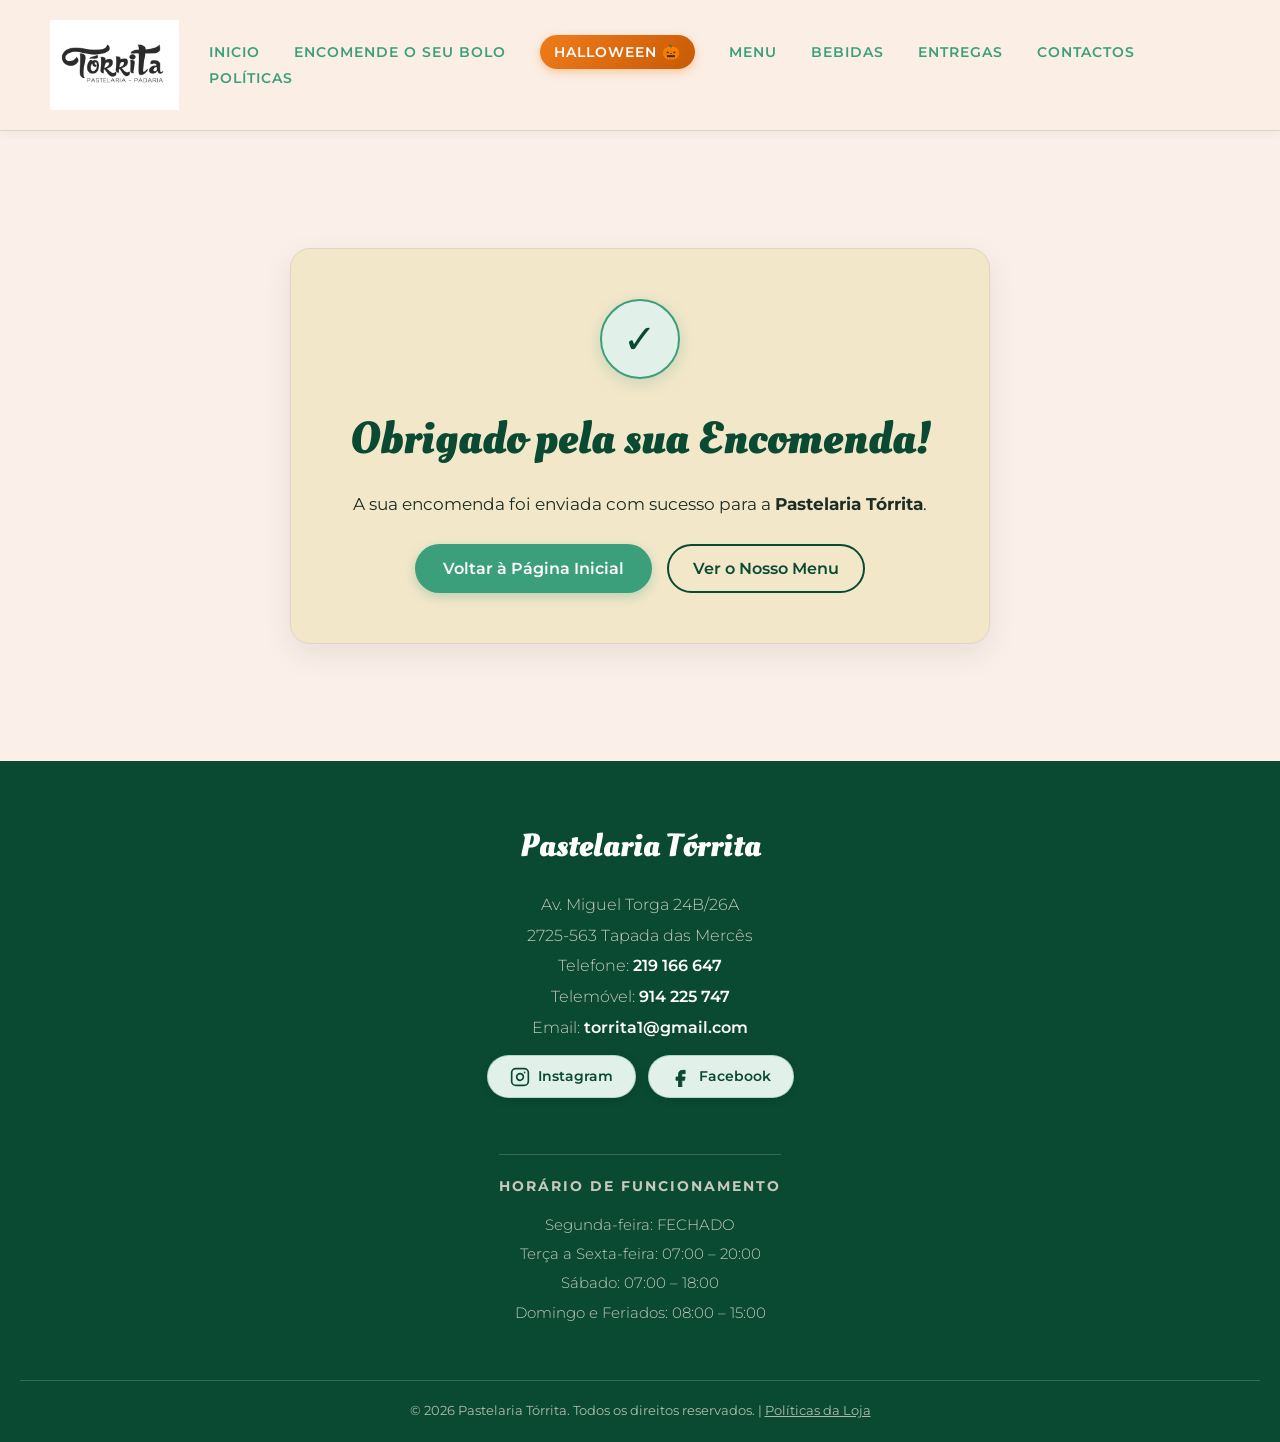
==== commit 6a297709: "horario novo" ====
--- a/agradecimento.html
+++ b/agradecimento.html
@@ -87,7 +87,7 @@
                 <p>Segunda-feira: FECHADO</p>
                 <p>Terça a Sexta-feira: 07:00 – 20:00</p>
                 <p>Sábado: 07:00 – 18:00</p>
-                <p>Domingo e Feriados: 07:00 – 15:00</p>
+                <p>Domingo e Feriados: 08:00 – 15:00</p>
             </div>
         </div>
         <div class="direitos">
--- a/style.css
+++ b/style.css
@@ -497,6 +497,16 @@
     color: #fff;
 }
 
+.botao-destaque-encomenda {
+    background-color: var(--color-primary);
+    color: #fff !important;
+}
+
+.botao-destaque-encomenda:hover {
+    background-color: var(--color-primary-dark);
+    border-color: var(--color-primary-dark);
+}
+
 .disclaimer-catalogo {
     text-align: center;
     margin-top: 60px;
@@ -645,6 +655,15 @@
 
 .mensagem-erro-inline.ativo {
     display: block;
+}
+
+.ajuda-campo {
+    font-size: 0.78rem;
+    color: var(--color-text-muted);
+    margin-top: 5px;
+    line-height: 1.4;
+    display: block;
+    transition: color 0.3s ease;
 }
 
 .opcoes-radio {
